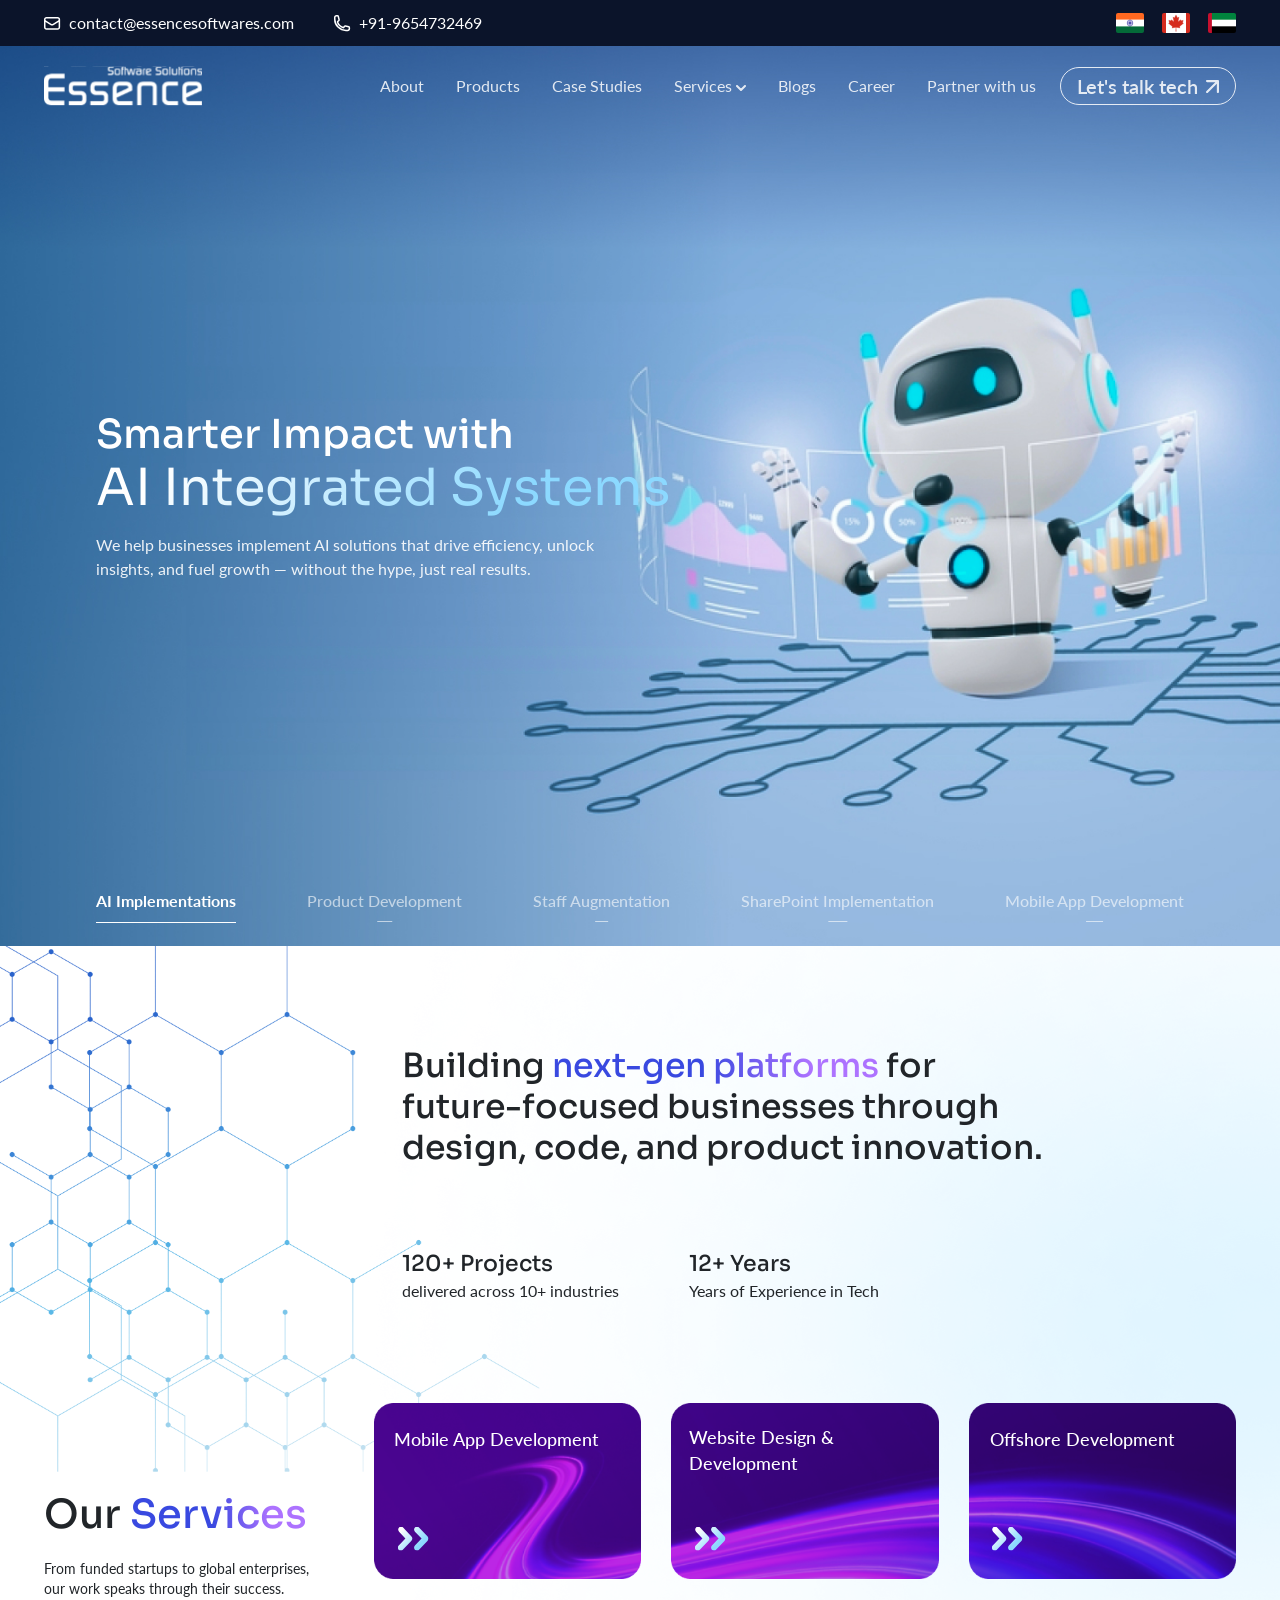
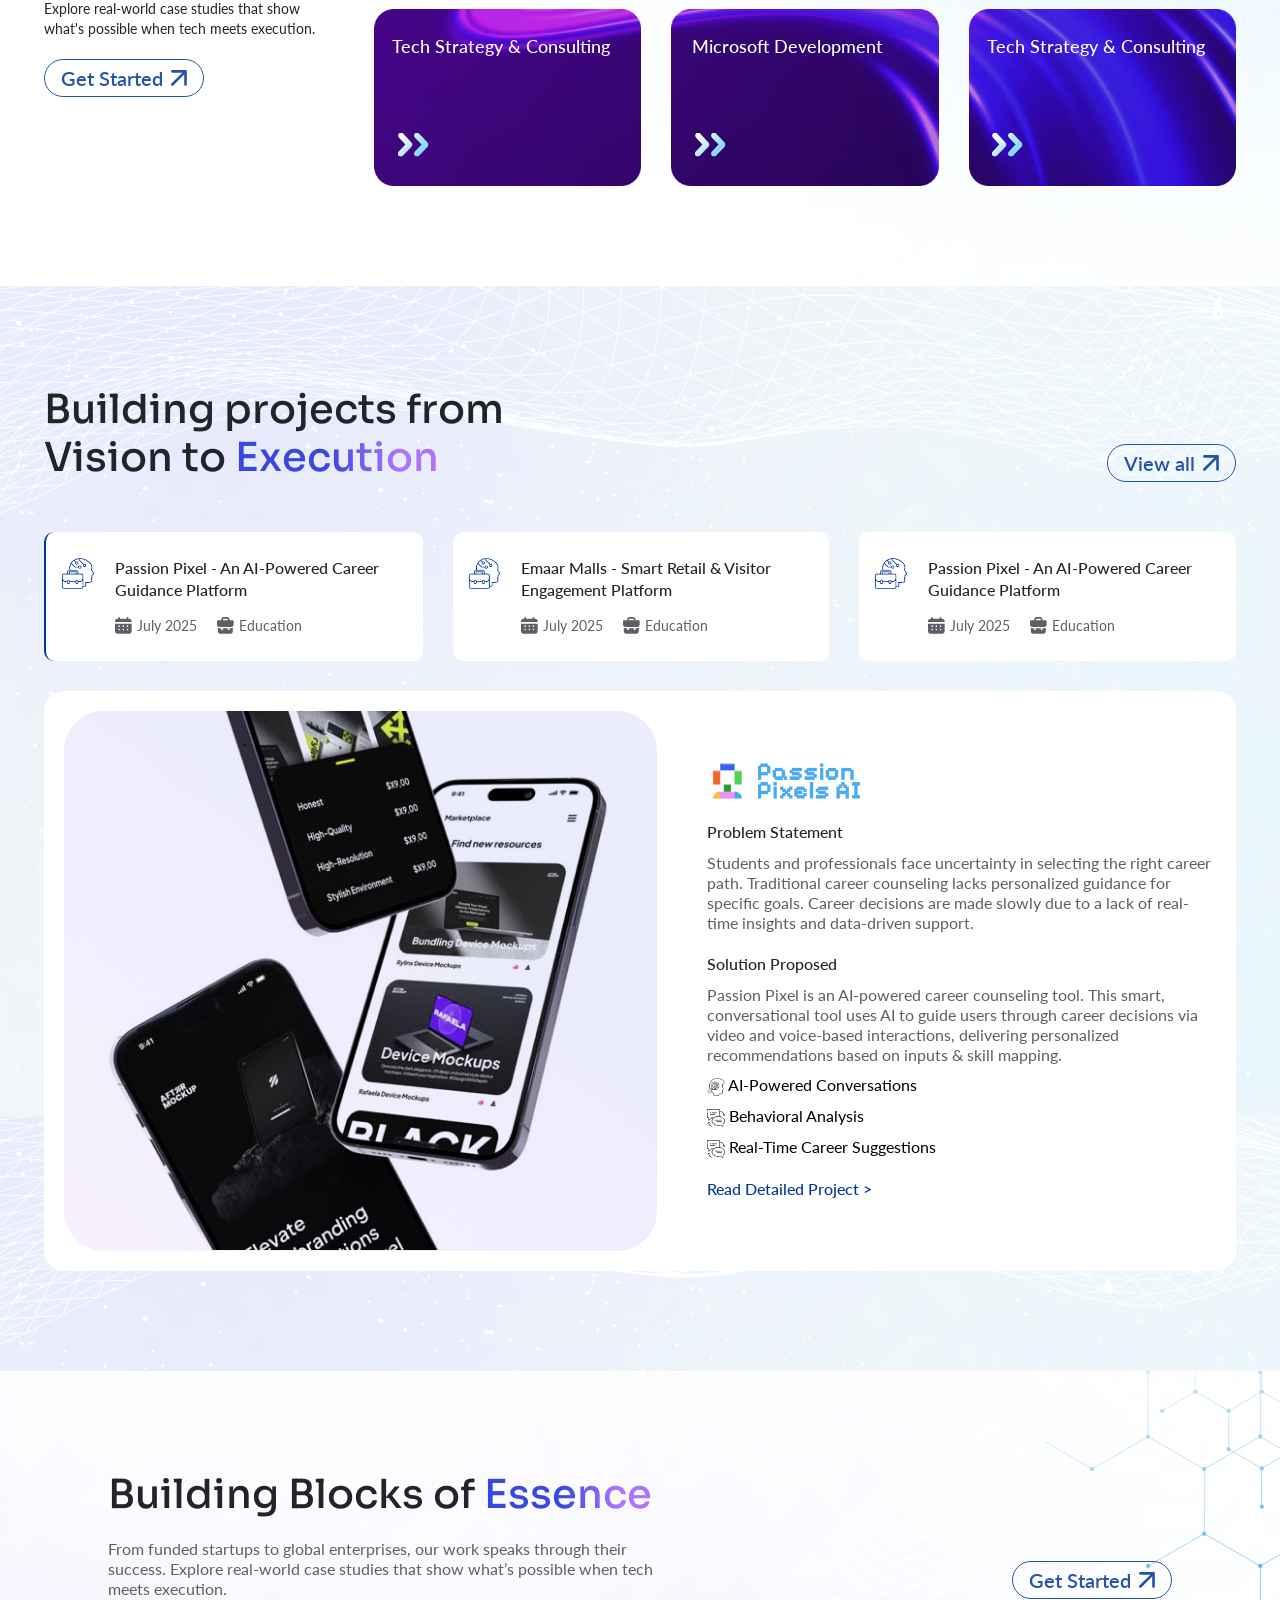
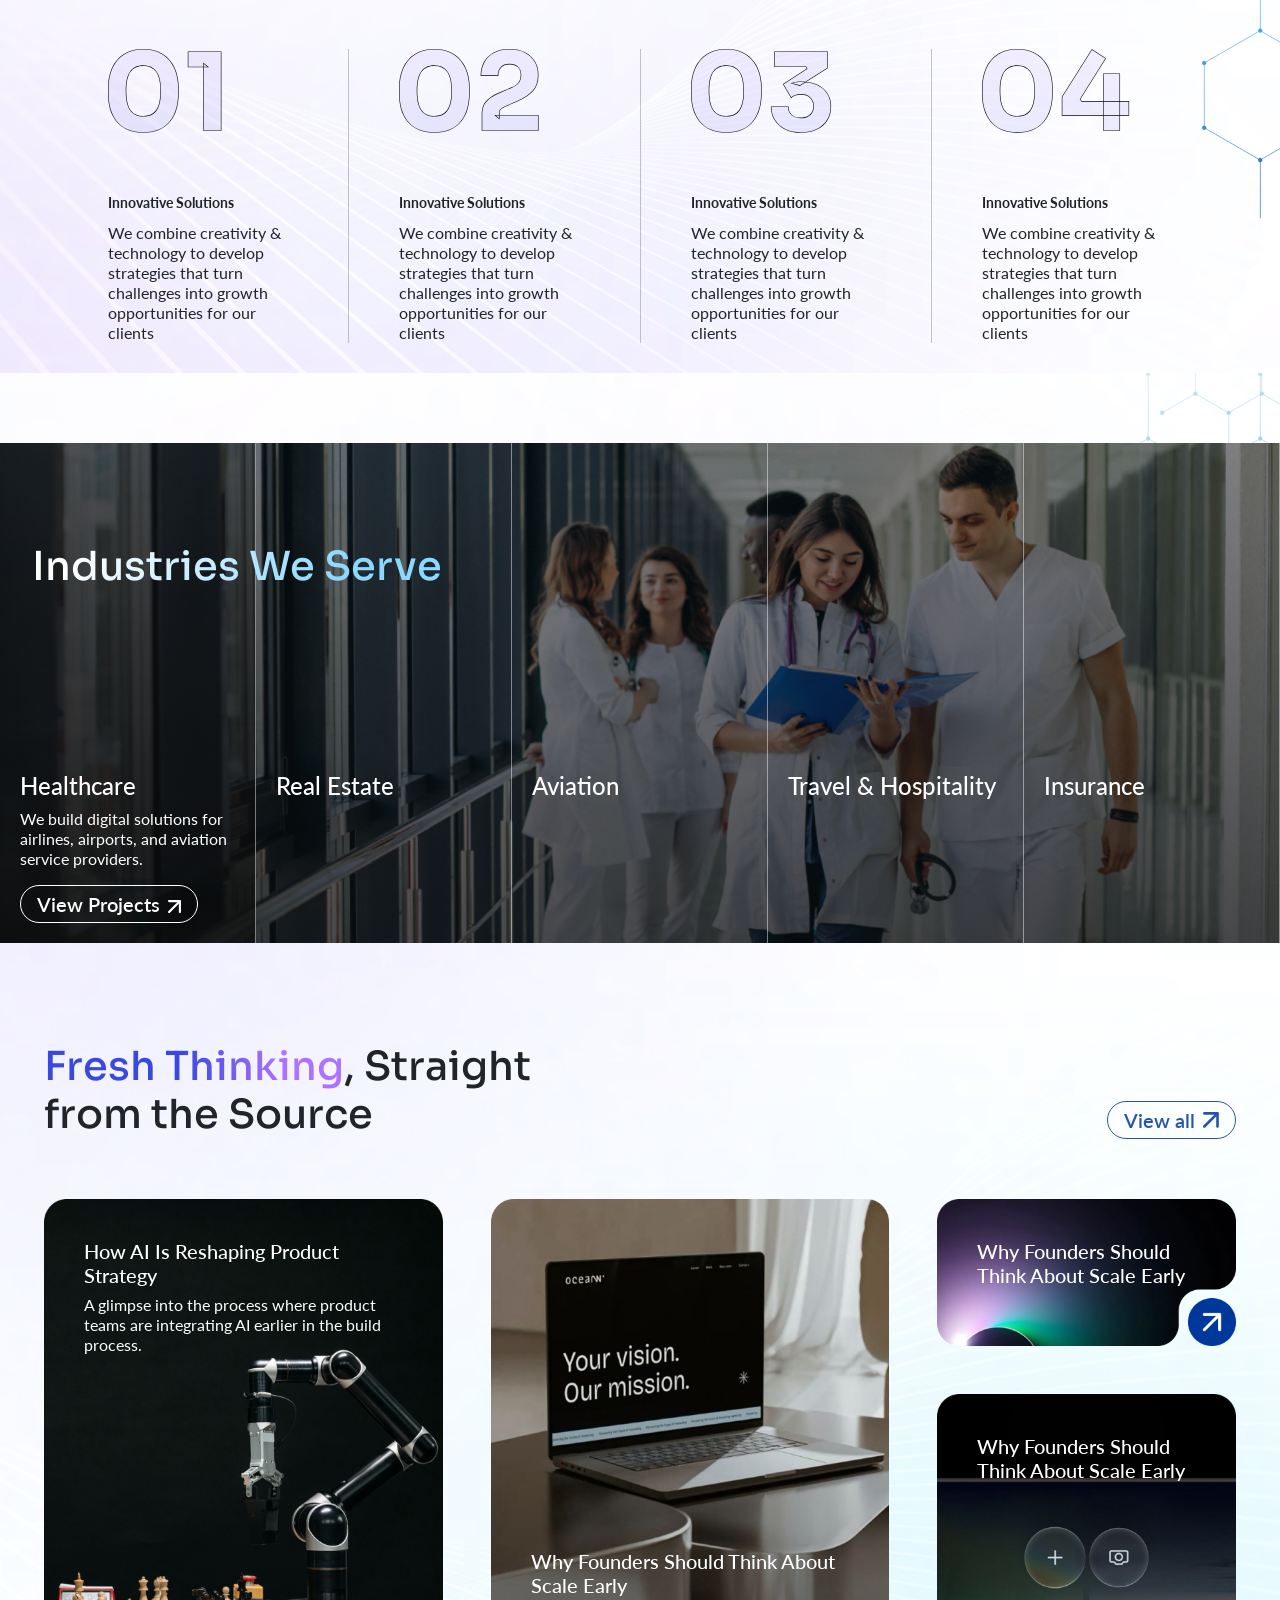
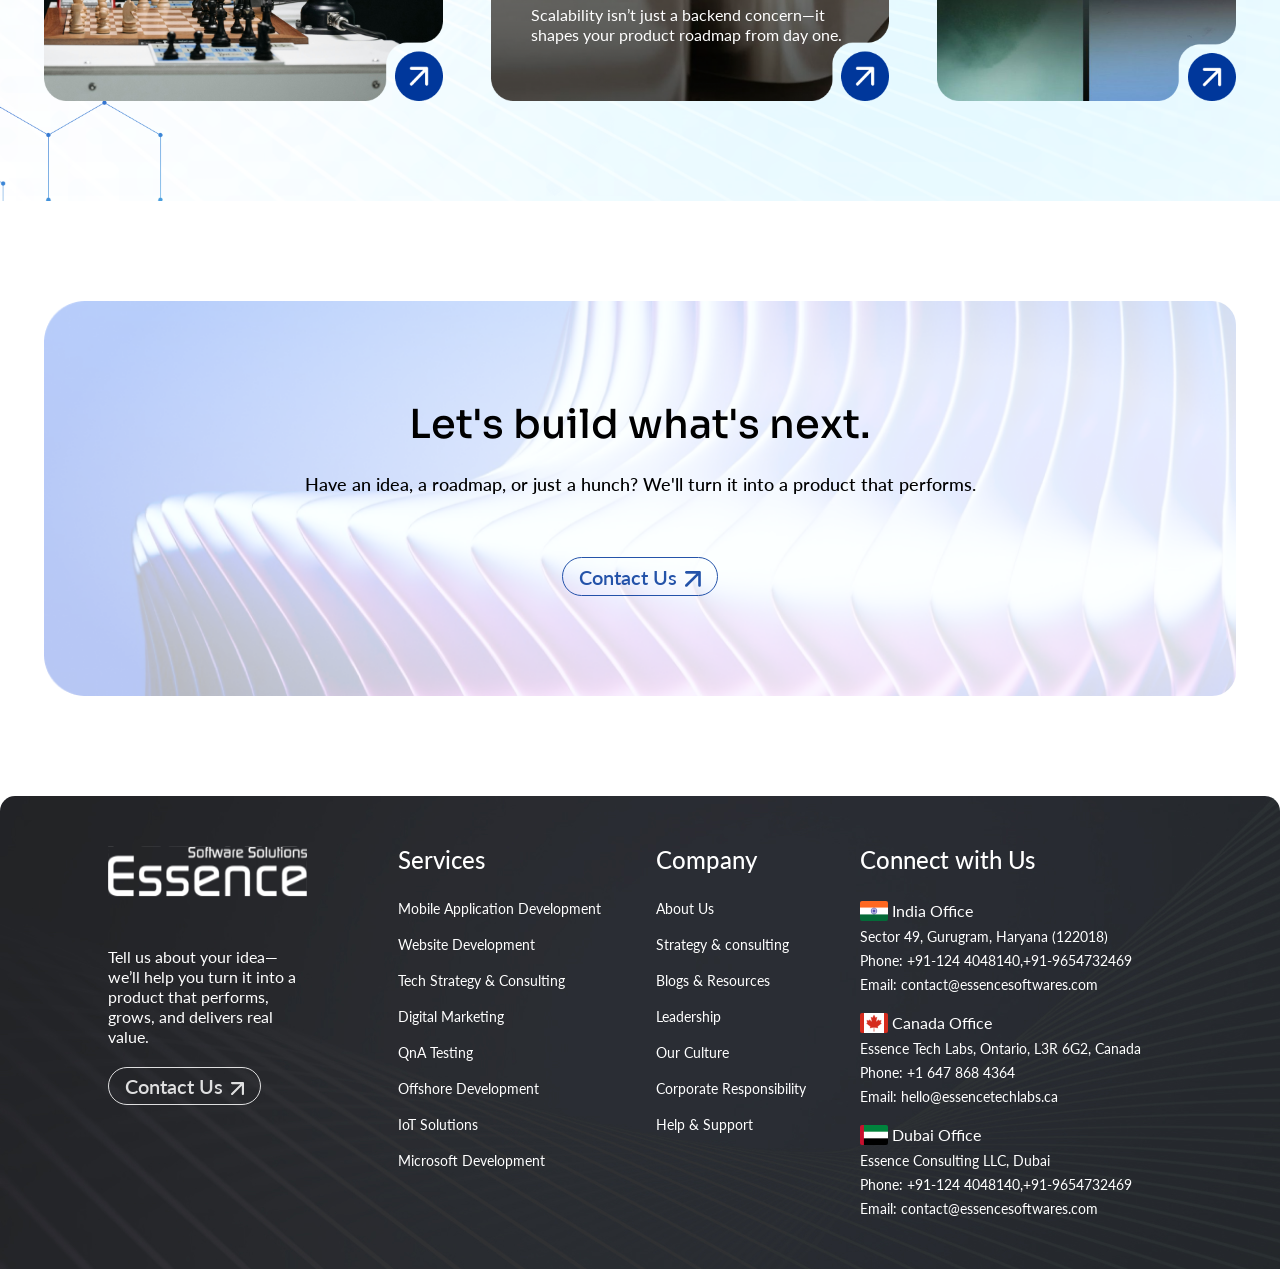
==== index.html @ 12e29a35 "first commit with navigation" ====
<!DOCTYPE html>
<html lang="en">

<head>
    <meta charset="UTF-8" />
    <meta name="viewport" content="width=device-width, initial-scale=1.0" />
    <title>Home page</title>
    <link rel="icon" href="./assets/images/icons/bharat.svg" type="image/x-icon">
    <link href="https://cdn.jsdelivr.net/npm/bootstrap@5.3.8/dist/css/bootstrap.min.css" rel="stylesheet"
        integrity="sha384-sRIl4kxILFvY47J16cr9ZwB07vP4J8+LH7qKQnuqkuIAvNWLzeN8tE5YBujZqJLB" crossorigin="anonymous" />
    <link rel="stylesheet" href="./assets/css/style.css" />
</head>

<body>
    <!-- top strip -->
    <div class="topBar">
        <div class="container-fluid">
            <div class="topBar-inner">
                <div class="contact-links">
                    <div class="left">
                        <img src="./assets/images/icons/mail.svg" alt="" />
                        <a href="#" mailto="contact@essencesoftwares.com"
                            target="_blank">contact@essencesoftwares.com</a>
                    </div>
                    <div class="right">
                        <img src="./assets/images/icons/call.svg" alt="" />
                        <a href="#" tel="9654732469" target="_blank">+91-9654732469</a>
                    </div>
                </div>
                <div class="country-flags">
                    <img src="./assets/images/icons/bharat.svg" alt="" />
                    <img src="./assets/images/icons/canada.svg" alt="" />
                    <img src="./assets/images/icons/dubai.svg" alt="" />
                </div>
            </div>
        </div>
    </div>
    <!-- top strip -->

    <section class="heroSection">
        <!-- navigation bar -->
        <header class="site-header">
            <div class="container-fluid">
                <div class="heroSection-inner">
                    <div class="logo">
                        <img src="./assets/images/white-logo.svg" alt="Logo">
                    </div>
                    <nav class="main-nav">
                        <ul>
                            <li><a href="#">About</a></li>
                            <li><a href="#">Products</a></li>
                            <li><a href="#">Case Studies</a></li>
                            <li class="has-dropdown">
                                <a href="#">Services <span><img src="./assets/images/icons/down-chev.svg" alt=""></span></a>
                            </li>
                            <li><a href="#">Blogs</a></li>
                            <li><a href="#">Career</a></li>
                            <li><a href="#">Partner with us</a></li>
                        </ul>
                        <div class="header-cta">
                            <a href="#" class="btn-cta">
                                Let's talk tech <span><img src="./assets/images/icons/link.svg" alt=""></span>
                            </a>
                        </div>
                    </nav>
                    <button class="menu-toggle">
                        <span></span>
                        <span></span>
                        <span></span>
                    </button>
                </div>
            </div>
        </header>
        <!-- navigation bar -->

        <!-- carousel area -->
        <div class="hero">
            <div class="hero-wrapper">
                <!-- Slides -->
                <div class="slides">
                    <div class="slide active" style="background-image: url('./assets/images/banner-images/first.jpg')"
                        data-index="0">
                        <div class="caption">
                            <h2>
                                Smarter Impact with<br>
                                <span>AI Integrated Systems</span>
                            </h2>
                            <p>
                                We help businesses implement AI solutions that drive efficiency, unlock insights, and fuel growth — without the hype, just real results.
                            </p>
                        </div>
                    </div>

                    <div class="slide" style="background-image: url('./assets/images/banner-images/second.jpg')"
                        data-index="1">
                        <div class="caption">
                            <h2>Product Development</h2>
                            <p>Design, build, and scale high-impact digital products.</p>
                        </div>
                    </div>

                    <div class="slide" style="background-image: url('./assets/images/banner-images/third.jpg')" data-index="2">
                        <div class="caption">
                            <h2>Staff Augmentation</h2>
                            <p>Strengthen your team with the right expertise.</p>
                        </div>
                    </div>

                    <div class="slide" style="background-image: url('./assets/images/banner-images/fourth.jpg')" data-index="3">
                        <div class="caption">
                            <h2>Staff Augmentation</h2>
                            <p>Strengthen your team with the right expertise.</p>
                        </div>
                    </div>

                    <div class="slide" style="background-image: url('./assets/images/banner-images/fifth.jpg')" data-index="2">
                        <div class="caption">
                            <h2>Staff Augmentation</h2>
                            <p>Strengthen your team with the right expertise.</p>
                        </div>
                    </div>
                </div>

                <!-- Bottom Nav -->
                <div class="hero-nav">
                    <button class="nav-item active" data-index="0">AI Implementations</button>
                    <button class="nav-item" data-index="1">Product Development</button>
                    <button class="nav-item" data-index="2">Staff Augmentation</button>
                    <button class="nav-item" data-index="3">SharePoint Implementation</button>
                    <button class="nav-item" data-index="4">Mobile App Development</button>
                </div>

            </div>
        </div>
        <!-- carousel area -->
    </section>

    <section class="ourServices">
        <div class="container-fluid">
            <div class="topArea">
                <div class="left"></div>
                <div class="center">
                    <h3>
                        Building <span>next-gen platforms</span> for future-focused businesses through design, code, and product innovation.
                    </h3>
                    <div class="ourServices-inner">
                        <div>
                            <h4>120+ Projects</h4>
                            <p>delivered across 10+ industries</p>
                        </div>
                        <div>
                            <h4>12+ Years</h4>
                            <p>Years of Experience in Tech</p>
                        </div>
                    </div>
                </div>
                <div class="right"></div>
            </div>
            <div class="bottomArea">
                <div class="left">
                    <h2>Our <span>Services</span></h2>
                    <p>From funded startups to global enterprises, our work speaks through their success. Explore real-world case studies that show what's possible when tech meets execution.</p>
                    <a href="#">Get Started<span><img src="./assets/images/icons/blue-link.svg" alt=""></span></a>
                </div>
                <div class="right">
                    <div class="bottomAreaRight-inner">
                        <div class="cards">
                            <img src="./assets/images/homepage-images/aboutus-one.png" alt="">
                            <h5>Mobile App Development</h5>
                            <span>
                                <img src="./assets/images/icons/double-right-arrow.svg" alt="">
                            </span>
                        </div>
                        <div class="cards">
                            <img src="./assets/images/homepage-images/aboutus-two.png" alt="">
                            <h5>Website Design & Development</h5>
                            <span>
                                <img src="./assets/images/icons/double-right-arrow.svg" alt="">
                            </span>
                        </div>
                        <div class="cards">
                            <img src="./assets/images/homepage-images/aboutus-three.png" alt="">
                            <h5>Offshore Development</h5>
                            <span>
                                <img src="./assets/images/icons/double-right-arrow.svg" alt="">
                            </span>
                        </div>
                        <div class="cards">
                            <img src="./assets/images/homepage-images/aboutus-four.png" alt="">
                            <h5>Tech Strategy & Consulting</h5>
                            <span>
                                <img src="./assets/images/icons/double-right-arrow.svg" alt="">
                            </span>
                        </div>
                        <div class="cards">
                            <img src="./assets/images/homepage-images/aboutus-five.png" alt="">
                            <h5>Microsoft Development</h5>
                            <span>
                                <img src="./assets/images/icons/double-right-arrow.svg" alt="">
                            </span>
                        </div>
                        <div class="cards">
                            <img src="./assets/images/homepage-images/aboutus-six.png" alt="">
                            <h5>Tech Strategy & Consulting</h5>
                            <span>
                                <img src="./assets/images/icons/double-right-arrow.svg" alt="">
                            </span>
                        </div>
                    </div>
                </div>
            </div>
        </div>
    </section>

    <section class="projectSection">
        <div class="container-fluid">
            <div class="headingArea">
                <div class="left">
                    <h2>Building projects from Vision to <span>Execution</span></h2>
                </div>
                <div class="right">
                    <a href="#">View all <span><img src="./assets/images/icons/blue-link.svg" alt=""></span></a>
                </div>
            </div>
            <div class="projectTabs">
                <div class="innerCard">
                    <div class="iconArea">
                        <img src="./assets/images/icons/project-icon.svg" alt="">
                    </div>
                    <div class="textArea">
                        <p>Passion Pixel - An AI-Powered Career Guidance Platform</p>
                        <div class="textArea-inner">
                            <span>
                                <img src="./assets/images/icons/calendar-icon.svg" alt="">
                                <p>July 2025</p>
                            </span>
                            <span>
                                <img src="./assets/images/icons/breifcase-icon.svg" alt="">
                                <p>Education</p>
                            </span>
                        </div>
                    </div>
                </div>
                <div class="innerCard">
                    <div class="iconArea">
                        <img src="./assets/images/icons/project-icon.svg" alt="">
                    </div>
                    <div class="textArea">
                        <p>Emaar Malls - Smart Retail & Visitor Engagement Platform</p>
                        <div class="textArea-inner">
                            <span>
                                <img src="./assets/images/icons/calendar-icon.svg" alt="">
                                <p>July 2025</p>
                            </span>
                            <span>
                                <img src="./assets/images/icons/breifcase-icon.svg" alt="">
                                <p>Education</p>
                            </span>
                        </div>
                    </div>
                </div>
                <div class="innerCard">
                    <div class="iconArea">
                        <img src="./assets/images/icons/project-icon.svg" alt="">
                    </div>
                    <div class="textArea">
                        <p>Passion Pixel - An AI-Powered Career Guidance Platform</p>
                        <div class="textArea-inner">
                            <span>
                                <img src="./assets/images/icons/calendar-icon.svg" alt="">
                                <p>July 2025</p>
                            </span>
                            <span>
                                <img src="./assets/images/icons/breifcase-icon.svg" alt="">
                                <p>Education</p>
                            </span>
                        </div>
                    </div>
                </div>
            </div>
            <div class="projectDetailArea" data-tab="0">
                <div class="left">
                    <img src="./assets/images/homepage-images/project-image-one.png" alt="">
                </div>
                <div class="right">
                    <div>
                        <img src="./assets/images/passion-pixel.svg" alt="" class="client-logo">
                    </div>
                    <div>
                        <p>Problem Statement</p>
                        <span>
                            Students and professionals face uncertainty in selecting the right career path. Traditional career counseling lacks personalized guidance for specific goals. Career decisions are made slowly due to a lack of real-time insights and data-driven support.
                        </span>
                    </div>
                    <div>
                        <p>Solution Proposed</p>
                        <span>
                            Passion Pixel is an AI-powered career counseling tool. This smart, conversational tool uses AI to guide users through career decisions via video and voice-based interactions, delivering personalized recommendations based on inputs & skill mapping.
                        </span>
                        <ul>
                            <li>
                                <img src="./assets/images/icons/solution-icon-1.svg" alt="">
                                AI-Powered Conversations
                            </li>
                            <li>
                                <img src="./assets/images/icons/solution-icon-2.svg" alt="">
                                Behavioral Analysis
                            </li>
                            <li>
                                <img src="./assets/images/icons/solution-icon-2.svg" alt="">
                                Real-Time Career Suggestions
                            </li>
                        </ul>
                    </div>
                    <div>
                        <a href="#">
                            Read Detailed Project >
                        </a>
                    </div>
                </div>
            </div>

            <div class="projectDetailArea" data-tab="1">
                <div class="left">
                    <img src="./assets/images/homepage-images/project-image-one.png" alt="">
                </div>
                <div class="right">
                    <div>
                        <img src="https://emaarmallsae.azureedge.net/wp-content/uploads/2022/08/emaar-logo-black-2.png" alt="" class="client-logo">
                    </div>
                    <div>
                        <p>Problem Statement</p>
                        <span>
                            Students and professionals face uncertainty in selecting the right career path. Traditional career counseling lacks personalized guidance for specific goals. Career decisions are made slowly due to a lack of real-time insights and data-driven support.
                        </span>
                    </div>
                    <div>
                        <p>Solution Proposed</p>
                        <span>
                            Passion Pixel is an AI-powered career counseling tool. This smart, conversational tool uses AI to guide users through career decisions via video and voice-based interactions, delivering personalized recommendations based on inputs & skill mapping.
                        </span>
                        <ul>
                            <li>
                                <img src="./assets/images/icons/solution-icon-1.svg" alt="">
                                AI-Powered Conversations
                            </li>
                            <li>
                                <img src="./assets/images/icons/solution-icon-2.svg" alt="">
                                Behavioral Analysis
                            </li>
                            <li>
                                <img src="./assets/images/icons/solution-icon-2.svg" alt="">
                                Real-Time Career Suggestions
                            </li>
                        </ul>
                    </div>
                    <div>
                        <a href="#">
                            Read Detailed Project >
                        </a>
                    </div>
                </div>
            </div>

            <div class="projectDetailArea" data-tab="2">
                <div class="left">
                    <img src="./assets/images/homepage-images/project-image-one.png" alt="">
                </div>
                <div class="right">
                    <div>
                        <img src="./assets/images/passion-pixel.svg" alt="" class="client-logo">
                    </div>
                    <div>
                        <p>Problem Statement</p>
                        <span>
                            Students and professionals face uncertainty in selecting the right career path. Traditional career counseling lacks personalized guidance for specific goals. Career decisions are made slowly due to a lack of real-time insights and data-driven support.
                        </span>
                    </div>
                    <div>
                        <p>Solution Proposed</p>
                        <span>
                            Passion Pixel is an AI-powered career counseling tool. This smart, conversational tool uses AI to guide users through career decisions via video and voice-based interactions, delivering personalized recommendations based on inputs & skill mapping.
                        </span>
                        <ul>
                            <li>
                                <img src="./assets/images/icons/solution-icon-1.svg" alt="">
                                AI-Powered Conversations
                            </li>
                            <li>
                                <img src="./assets/images/icons/solution-icon-2.svg" alt="">
                                Behavioral Analysis
                            </li>
                            <li>
                                <img src="./assets/images/icons/solution-icon-2.svg" alt="">
                                Real-Time Career Suggestions
                            </li>
                        </ul>
                    </div>
                    <div>
                        <a href="#">
                            Read Detailed Project >
                        </a>
                    </div>
                </div>
            </div>
        </div>
    </section>

    <section class="buildingBlockSection">
        <div class="container-fluid">
             <div class="headingArea">
                <div class="left">
                    <h2>Building Blocks of <span>Essence</span></h2>
                    <p>From funded startups to global enterprises, our work speaks through their success. Explore real-world case studies that show what’s possible when tech meets execution.</p>
                </div>
                <div class="right">
                    <a href="#">Get Started <span><img src="./assets/images/icons/blue-link.svg" alt=""></span></a>
                </div>
            </div>
            <div class="buildingBlockSection-inner">
                <div class="innerCard">
                    <img src="./assets/images/icons/1.svg" alt="">
                    <p>Innovative Solutions</p>
                    <span>We combine creativity & technology to develop strategies that turn challenges into growth opportunities for our clients</span>
                </div>
                <div class="vr"></div>
                <div class="innerCard">
                    <img src="./assets/images/icons/2.svg" alt="">
                    <p>Innovative Solutions</p>
                    <span>We combine creativity & technology to develop strategies that turn challenges into growth opportunities for our clients</span>
                </div>
                <div class="vr"></div>
                <div class="innerCard">
                    <img src="./assets/images/icons/3.svg" alt="">
                    <p>Innovative Solutions</p>
                    <span>We combine creativity & technology to develop strategies that turn challenges into growth opportunities for our clients</span>
                </div>
                <div class="vr"></div>
                <div class="innerCard">
                    <img src="./assets/images/icons/4.svg" alt="">
                    <p>Innovative Solutions</p>
                    <span>We combine creativity & technology to develop strategies that turn challenges into growth opportunities for our clients</span>
                </div>
            </div>
        </div>
    </section>

    <section class="weServeSection">
        <h2>Industries We Serve</h2>
        <div class="weServeSectionInner">
            <div class="flex-inner active"
                data-bg="./assets/images/homepage-images/weserve-image-1.jpg">
                <h4>Healthcare</h4>
                <p>We build digital solutions for airlines, airports, and aviation service providers.</p>
                <a href="#">View Projects <span><img src="./assets/images/icons/link.svg" alt=""></span></a>
            </div>

            <div class="flex-inner"
                data-bg="./assets/images/homepage-images/weserve-image-2.jpg">
                <h4>Real Estate</h4>
                <p>We build digital solutions for airlines, airports, and aviation service providers.</p>
                <a href="#">View Projects <span><img src="./assets/images/icons/link.svg" alt=""></span></a>
            </div>

            <div class="flex-inner"
                data-bg="./assets/images/homepage-images/weserve-image-3.jpg">
                <h4>Aviation</h4>
                <p>We build digital solutions for airlines, airports, and aviation service providers.</p>
                <a href="#">View Projects <span><img src="./assets/images/icons/link.svg" alt=""></span></a>
            </div>

            <div class="flex-inner"
                data-bg="./assets/images/homepage-images/weserve-image-3.jpg">
                <h4>Travel & Hospitality</h4>
                <p>We build digital solutions for airlines, airports, and aviation service providers.</p>
                <a href="#">View Projects <span><img src="./assets/images/icons/link.svg" alt=""></span></a>
            </div>

            <div class="flex-inner"
                data-bg="./assets/images/homepage-images/weserve-image-4.jpg">
                <h4>Insurance</h4>
                <p>We build digital solutions for airlines, airports, and aviation service providers.</p>
                <a href="#">View Projects <span><img src="./assets/images/icons/link.svg" alt=""></span></a>
            </div>
        </div>
    </section>

    <section class="freshThinkingSection">
        <div class="container-fluid">
            <div class="headingArea">
                <div class="left">
                    <h2><span>Fresh Thinking</span>, Straight from the Source</h2>
                </div>
                <div class="right">
                    <a href="#">View all <span><img src="./assets/images/icons/blue-link.svg" alt=""></span></a>
                </div>
            </div>
            <div class="cardsArea">
                <div class="freshThinkingSectionInner">
                    <div class="cards cardOne">
                        <img src="./assets/images/homepage-images/fresh-one.png" alt="">
                        <div class="cardsInner">
                            <h5>How AI Is Reshaping Product Strategy</h5>
                            <p>A glimpse into the process where product teams are integrating AI earlier in the build process.</p>
                        </div>
                    </div>
                </div>
                <div class="freshThinkingSectionInner">
                    <div class="cards cardTwo">
                        <img src="./assets/images/homepage-images/fresh-two.png" alt="">
                        <div class="cardsInner">
                            <h5>Why Founders Should Think About Scale Early</h5>
                            <p>Scalability isn’t just a backend concern—it shapes your product roadmap from day one.</p>
                        </div>
                    </div>
                </div>
               <div class="freshThinkingSectionInner freshThinkingSectionInnerThree">
                    <div class="cards cardThree">
                        <img src="./assets/images/homepage-images/fresh-three.png" alt="">
                        <div class="cardsInner">
                            <h5>Why Founders Should Think About Scale Early</h5>
                        </div>
                    </div>
                    <div class="cards cardFour">
                        <img src="./assets/images/homepage-images/fresh-four.png" alt="">
                        <div class="cardsInner">
                            <h5>Why Founders Should Think About Scale Early</h5>
                        </div>
                    </div>
               </div>
            </div>
        </div>
    </section>

    <section class="lightCta">
        <div class="container-fluid">
            <div class="lightCtaInner">
                <h2>Let's build what's next.</h2>
                <h5>Have an idea, a roadmap, or just a hunch? We'll turn it into a product that performs.</h5>
                <a href="#">Contact Us <span><img src="./assets/images/icons/blue-link.svg" alt=""></span></a>
            </div>
        </div>
    </section>

    <footer>
        <div class="container-fluid">
            <div class="footer-inner">
                <div class="footer-col">
                    <div class="footer-logo">
                        <img src="./assets/images/white-logo.svg" alt="logo">
                    </div>
                    <p>
                        Tell us about your idea—we’ll help you turn it into a product that performs, grows, and delivers real value.
                    </p>
                    <a href="#">Contact Us <span><img src="./assets/images/icons/link.svg" alt=""></span></a>
                </div>

                <div class="footer-col">
                    <h4>Services</h4>
                    <ul id="footerCategoryMenuListContainer">
                        <li>
                            <a href="#">
                                <span>Mobile Application Development</span>
                            </a>
                        </li>
                        <li>
                            <a href="#">
                                <span>Website Development</span>
                            </a>
                        </li>
                        <li>
                            <a href="#">
                                <span>Tech Strategy & Consulting</span>
                            </a>
                        </li>
                        <li>
                            <a href="#">
                                <span>Digital Marketing</span>
                            </a>
                        </li>
                        <li>
                            <a href="#">
                                <span>QnA Testing</span>
                            </a>
                        </li>
                        <li>
                            <a href="#">
                                <span>Offshore Development</span>
                            </a>
                        </li>
                        <li>
                            <a href="#">
                                <span>IoT Solutions</span>
                            </a>
                        </li>
                        <li>
                            <a href="#">
                                <span>Microsoft Development</span>
                            </a>
                        </li>
                    </ul>
                </div>

                <div class="footer-col">
                    <h4>Company</h4>
                    <ul>
                        <li>
                            <a href="#">
                                <span>About Us</span>
                            </a>
                        <li>
                            <a href="#">
                                <span>Strategy & consulting</span>
                            </a>
                        </li>
                        <li>
                            <a href="#">
                                <span>Blogs & Resources</span>
                            </a>
                        </li>
                        <li>
                            <a href="#">
                                <span>Leadership</span>
                            </a>
                        </li>
                        <li>
                            <a href="#">
                                <span>Our Culture</span>
                            </a>
                        </li>
                        <li>
                            <a href="#">
                                <span>Corporate Responsibility</span>
                            </a>
                        </li>
                        <li>
                            <a href="#">
                                <span>Help & Support</span>
                            </a>
                        </li>
                    </ul>
                </div>

                <div class="footer-col">
                    <h4>Connect with Us</h4>
                    <ul>
                        <li>
                            <h6>
                                <img src="./assets/images/icons/bharat.svg" alt="">
                                <span>India Office</span>
                            </h6>
                            <p>Sector 49, Gurugram, Haryana (122018)</p>
                            <p>Phone: +91-124 4048140,+91-9654732469</p>
                            <p>Email: contact@essencesoftwares.com</p>
                        <li>
                            <h6>
                                <img src="./assets/images/icons/canada.svg" alt="">
                                <span>Canada Office</span>
                            </h6>
                            <p>Essence Tech Labs, Ontario, L3R 6G2, Canada</p>
                            <p>Phone: +1 647 868 4364</p>
                            <p>Email: hello@essencetechlabs.ca</p>
                        </li>
                        <li>
                            <h6>
                                <img src="./assets/images/icons/dubai.svg" alt="">
                                <span>Dubai Office</span>
                            </h6>
                            <p>Essence Consulting LLC, Dubai</p>
                            <p>Phone: +91-124 4048140,+91-9654732469</p>
                            <p>Email: contact@essencesoftwares.com</p>
                        </li>
                    </ul>
                </div>
            </div>
        </div>
    </footer>


    <script src="https://code.jquery.com/jquery-3.7.1.min.js"
        integrity="sha256-/JqT3SQfawRcv/BIHPThkBvs0OEvtFFmqPF/lYI/Cxo=" crossorigin="anonymous"></script>
    <script src="https://cdn.jsdelivr.net/npm/bootstrap@5.3.8/dist/js/bootstrap.bundle.min.js"
        integrity="sha384-FKyoEForCGlyvwx9Hj09JcYn3nv7wiPVlz7YYwJrWVcXK/BmnVDxM+D2scQbITxI"
        crossorigin="anonymous"></script>
    <script src="./assets/js/app.js" defer></script>
    <script>
        const navItems = document.querySelectorAll(".nav-item");
        const slides = document.querySelectorAll(".slide");

        navItems.forEach((item) => {
        item.addEventListener("click", () => {
            const index = item.dataset.index;

            navItems.forEach((btn) => btn.classList.remove("active"));
            slides.forEach((slide) => slide.classList.remove("active"));

            item.classList.add("active");
            slides[index]?.classList.add("active");
        });
        });

        const toggle = document.querySelector(".menu-toggle");
        const nav = document.querySelector(".main-nav");

        toggle.addEventListener("click", () => {
        nav.classList.toggle("active");
        });

        const tabs = document.querySelectorAll(".projectTabs .innerCard");
        const details = document.querySelectorAll(".projectDetailArea");

        tabs.forEach((tab, index) => {
        tab.addEventListener("click", () => {
            // remove active state
            tabs.forEach((t) => t.classList.remove("active"));
            details.forEach((d) => (d.style.display = "none"));

            // activate current
            tab.classList.add("active");
            details[index].style.display = "flex";
        });
        });

        // default active tab
        tabs[0].classList.add("active");
        details.forEach((d, i) => {
        d.style.display = i === 0 ? "flex" : "none";
        });



        const section = document.querySelector('.weServeSection');
        const items = document.querySelectorAll('.flex-inner');

        // set initial background
        section.style.backgroundImage =
        `url(${document.querySelector('.flex-inner.active').dataset.bg})`;

        items.forEach(item => {
            item.addEventListener('click', () => {

                // remove active from all
                items.forEach(el => el.classList.remove('active'));

                // add active to clicked
                item.classList.add('active');

                // change background image
                const bg = item.dataset.bg;
                section.style.backgroundImage = `url(${bg})`;
            });
        });
    </script>
</body>

</html>
---- assets/css/style.css ----
@import url("https://fonts.googleapis.com/css2?family=Sora:wght@100..800&display=swap");
@import url("https://fonts.googleapis.com/css2?family=Lato:ital,wght@0,100;0,300;0,400;0,700;0,900;1,100;1,300;1,400;1,700;1,900&display=swap");
body {
  padding: 0;
  margin: 0;
  box-sizing: border-box;
  font-family: "Lato", sans-serif;
  font-size: 16px;
  line-height: 20px;
}

.container-fluid {
  width: 100%;
  max-width: min(95%, 1920px);
  margin: 0 auto;
}

:root {
  --dark-blue-gradient: linear-gradient(82.74deg, #3949e0 46%, #ad73ff 78.77%);
  --light-blue-gradient: linear-gradient(308.17deg, #8cd9ff 26.68%, #ffffff 87.7%);
  --purple-gradient: linear-gradient(83.24deg, #CCA8FF 7.63%, #CDD1FF 46.22%);
  --dark-blue: #0b142a;
  --blue: #00379b;
  --white: #ffffff;
  --black: #000000;
}

.topBar {
  background-color: var(--dark-blue);
}
.topBar .topBar-inner {
  display: flex;
  align-items: center;
  justify-content: space-between;
  height: 46px;
}
.topBar .topBar-inner .contact-links {
  display: flex;
  align-items: center;
  gap: 40px;
}
.topBar .topBar-inner .contact-links .left,
.topBar .topBar-inner .contact-links .right {
  display: flex;
  align-items: center;
  gap: 8px;
}
.topBar .topBar-inner .contact-links .left a,
.topBar .topBar-inner .contact-links .right a {
  text-decoration: none;
  color: var(--white);
}
.topBar .topBar-inner .country-flags {
  display: flex;
  align-items: center;
  gap: 18px;
}

.heroSection {
  position: relative;
}
.heroSection .site-header {
  position: absolute;
  top: 0;
  z-index: 9;
  width: 100%;
}
.heroSection .site-header .heroSection-inner {
  display: flex;
  align-items: center;
  justify-content: space-between;
  height: 80px;
}
.heroSection .site-header .heroSection-inner .logo img {
  display: block;
  max-height: 40px;
}
.heroSection .site-header .heroSection-inner .main-nav {
  display: flex;
  align-items: center;
}
.heroSection .site-header .heroSection-inner .main-nav ul {
  display: flex;
  align-items: center;
  gap: 32px;
  list-style: none;
  margin: 0;
  padding: 0;
}
.heroSection .site-header .heroSection-inner .main-nav ul li a {
  color: var(--white);
  text-decoration: none;
  opacity: 0.85;
  transition: opacity 0.3s ease;
}
.heroSection .site-header .heroSection-inner .main-nav ul li a:hover {
  opacity: 1;
}
.heroSection .site-header .heroSection-inner .main-nav ul li.has-dropdown {
  position: relative;
}
.heroSection .site-header .heroSection-inner .main-nav ul li.has-dropdown .serviceToggle {
  display: flex;
  align-items: center;
  gap: 6px;
}
.heroSection .site-header .heroSection-inner .main-nav ul li.has-dropdown .serviceDropdown {
  position: absolute;
  top: 130%;
  left: 0;
  min-width: 260px;
  background: var(--white);
  border-radius: 12px;
  padding: 16px 0;
  box-shadow: 0 20px 40px rgba(0, 0, 0, 0.1);
  display: flex;
  flex-direction: column;
  opacity: 0;
  visibility: hidden;
  transform: translateY(10px);
  transition: 0.3s ease;
}
.heroSection .site-header .heroSection-inner .main-nav ul li.has-dropdown .serviceDropdown a {
  padding: 10px 20px;
  color: var(--dark-blue);
  text-decoration: none;
}
.heroSection .site-header .heroSection-inner .main-nav ul li.has-dropdown .serviceDropdown a:hover {
  background: #f4f6fb;
}
.heroSection .site-header .heroSection-inner .main-nav ul li.has-dropdown.open .serviceDropdown {
  opacity: 1;
  visibility: visible;
  transform: translateY(0);
}
.heroSection .site-header .heroSection-inner .main-nav ul li.has-dropdown.open img {
  transform: rotate(180deg);
}
.heroSection .site-header .heroSection-inner .main-nav ul li.has-dropdown img {
  transition: 0.3s ease;
}
.heroSection .site-header .heroSection-inner .main-nav .header-cta {
  margin-left: 24px;
}
.heroSection .site-header .heroSection-inner .main-nav .header-cta .btn-cta {
  font-size: 20px;
  position: relative;
  text-decoration: none;
  opacity: 0.85;
  display: inline-flex;
  align-items: center;
  font-weight: 600;
  gap: 8px;
  padding: 8px 16px;
  border-radius: 50px;
  color: var(--white);
  border: 1px solid var(--white);
  text-decoration: none;
  overflow: hidden;
  transition: background 0.3s ease, color 0.3s ease;
  width: max-content;
}
.heroSection .site-header .heroSection-inner .main-nav .header-cta .btn-cta:after {
  content: "";
  position: absolute;
  left: 0;
  top: 100%;
  bottom: 0;
  width: 100%;
  height: 100%;
  background: var(--white);
  transform-origin: center;
  transition: transform 0.35s ease;
}
.heroSection .site-header .heroSection-inner .main-nav .header-cta .btn-cta:hover {
  opacity: 1;
  color: var(--black);
}
.heroSection .site-header .heroSection-inner .main-nav .header-cta .btn-cta:hover::after {
  transform: translateY(-100%) scaleY(1);
  z-index: -1;
}
.heroSection .site-header .heroSection-inner .main-nav .header-cta .btn-cta span {
  display: flex;
}
.heroSection .site-header .heroSection-inner .main-nav .header-cta .btn-cta span img {
  fill: #000000;
}
.heroSection .site-header .heroSection-inner .main-nav {
  /* MOBILE */
}
@media (max-width: 991px) {
  .heroSection .site-header .heroSection-inner .main-nav {
    position: absolute;
    top: 0;
    left: 0;
    background: var(--dark-blue);
    padding: 30px;
    flex-direction: column;
    transform: translateX(-100%);
    transition: 0.4s;
    z-index: 99;
    width: 100%;
    height: calc(100vh - 46px);
    overflow-y: auto;
  }
  .heroSection .site-header .heroSection-inner .main-nav.active {
    transform: none;
  }
  .heroSection .site-header .heroSection-inner .main-nav ul {
    flex-direction: column;
    width: 100%;
    margin-bottom: 50px;
  }
  .heroSection .site-header .heroSection-inner .main-nav ul li {
    width: 100%;
    border-bottom: 1px solid rgba(255, 255, 255, 0.2);
  }
  .heroSection .site-header .heroSection-inner .main-nav ul li a {
    padding: 16px 0;
    display: flex;
    justify-content: space-between;
  }
  .heroSection .site-header .heroSection-inner .main-nav .header-cta {
    margin-top: auto;
    margin-left: 0;
  }
  .heroSection .site-header .heroSection-inner .main-nav .serviceDropdown {
    position: static;
    background: none;
    max-height: 0;
    overflow: hidden;
    opacity: 1;
    visibility: visible;
    transform: none;
  }
  .heroSection .site-header .heroSection-inner .main-nav .serviceDropdown a {
    color: white;
    padding-left: 20px;
  }
  .heroSection .site-header .heroSection-inner .main-nav .has-dropdown.open .serviceDropdown {
    max-height: 300px;
  }
}
.heroSection .site-header .heroSection-inner .menu-toggle {
  display: none;
  background: none;
  border: none;
  flex-direction: column;
  gap: 5px;
}
.heroSection .site-header .heroSection-inner .menu-toggle span {
  width: 22px;
  height: 2px;
  background: white;
}
@media (max-width: 991px) {
  .heroSection .site-header .heroSection-inner .menu-toggle {
    display: flex !important;
  }
}
.heroSection .site-header .heroSection-inner .mobileNavHeader {
  display: none;
}
@media (max-width: 991px) {
  .heroSection .site-header .heroSection-inner .mobileNavHeader {
    display: flex;
    align-items: center;
    justify-content: flex-end;
    width: 100%;
    margin-bottom: 20px;
  }
  .heroSection .site-header .heroSection-inner .mobileNavHeader button {
    background: none;
    border: none;
    color: white;
    font-size: 26px;
  }
}
.heroSection .site-header .heroSection-inner .menu-toggle {
  display: none;
  background: none;
  border: none;
  cursor: pointer;
  flex-direction: column;
  gap: 5px;
}
.heroSection .site-header .heroSection-inner .menu-toggle span {
  width: 22px;
  height: 2px;
  background: var(--white);
  display: block;
}
.heroSection .hero {
  position: relative;
  height: 100vh;
  overflow: hidden;
}
.heroSection .hero .hero-wrapper {
  position: relative;
  height: 100%;
  padding: 0;
}
.heroSection .hero .hero-wrapper .slides {
  height: calc(100% - 80px);
}
.heroSection .hero .hero-wrapper .slide {
  position: absolute;
  inset: 0;
  background-size: cover;
  background-repeat: no-repeat;
  background-position: center;
  display: flex;
  align-items: center;
  opacity: 0;
  transition: opacity 0.5s ease;
  pointer-events: none;
}
.heroSection .hero .hero-wrapper .slide.active {
  opacity: 1;
  pointer-events: auto;
}
.heroSection .hero .hero-wrapper .caption {
  position: relative;
  color: var(--white);
  z-index: 2;
  width: 100%;
  max-width: min(85%, 1920px);
  margin: 0 auto;
}
@media (max-width: 991px) {
  .heroSection .hero .hero-wrapper .caption {
    max-width: min(95%, 1920px);
  }
}
.heroSection .hero .hero-wrapper .caption h2 {
  font-weight: 500;
  font-size: clamp(40px, 3vw, 60px);
  line-height: clamp(48px, 3.6vw, 72px);
  font-family: "Sora", sans-serif;
  margin-bottom: 0;
  margin-bottom: 16px;
}
.heroSection .hero .hero-wrapper .caption h2 span {
  background: var(--light-blue-gradient);
  -webkit-background-clip: text;
  -webkit-text-fill-color: transparent;
  font-weight: 400;
  font-size: clamp(48px, 4vw, 76px);
  line-height: clamp(56px, 4.6vw, 88px);
  font-family: "Sora", sans-serif;
}
.heroSection .hero .hero-wrapper .caption p {
  opacity: 0.9;
  max-width: clamp(500px, 36vw, 692px);
  font-weight: 400;
  font-size: clamp(16px, 1.15vw, 22px);
  line-height: clamp(24px, 1.65vw, 32px);
  font-family: "Lato", sans-serif;
  margin-bottom: 0;
}
.heroSection .hero .hero-wrapper .hero-nav {
  position: absolute;
  bottom: 0;
  left: 0;
  right: 0;
  display: flex;
  align-items: center;
  justify-content: space-between;
  height: 80px;
  z-index: 2;
  width: 100%;
  max-width: min(85%, 1920px);
  margin: 0 auto;
}
@media (max-width: 991px) {
  .heroSection .hero .hero-wrapper .hero-nav {
    max-width: min(95%, 1920px);
  }
}
.heroSection .hero .hero-wrapper .hero-nav .nav-item {
  background: none;
  border: none;
  color: var(--white);
  cursor: pointer;
  padding: 0 0 10px;
  position: relative;
  opacity: 0.6;
  transition: opacity 0.3s ease;
  font-weight: 500;
  font-family: "Lato", sans-serif;
  font-size: clamp(16px, 1.05vw, 20px);
  line-height: clamp(22px, 1.35vw, 26px);
  margin-bottom: 0;
}
.heroSection .hero .hero-wrapper .hero-nav .nav-item::after {
  content: "";
  position: absolute;
  left: 50%;
  transform: translateX(-50%);
  bottom: 0;
  height: 1.5px;
  width: 10%;
  background: var(--white);
  transition: width 0.4s ease;
}
.heroSection .hero .hero-wrapper .hero-nav .nav-item.active {
  opacity: 1;
  font-weight: 700;
  font-size: clamp(16px, 1.15vw, 22px);
  line-height: clamp(24px, 1.65vw, 32px);
  font-family: "Lato", sans-serif;
  margin-bottom: 0;
}
.heroSection .hero .hero-wrapper .hero-nav .nav-item.active::after {
  width: 100%;
}
.heroSection .subHeaderSection {
  height: 600px;
  display: flex;
  align-items: flex-end;
  padding-bottom: 50px;
  background-repeat: no-repeat;
  background-size: 100%;
}
.heroSection .subHeaderSection .container-fluid {
  width: 100%;
  max-width: min(85%, 1920px);
  margin: 0 auto;
}
.heroSection .subHeaderSection .container-fluid .subHeaderInnerSection h5 {
  font-weight: 500;
  font-size: clamp(18px, 1.25vw, 24px);
  line-height: clamp(26px, 1.8vw, 34px);
  font-family: "Lato", sans-serif;
  margin-bottom: 0;
  color: var(--white);
}
.heroSection .subHeaderSection .container-fluid .subHeaderInnerSection h2 {
  font-weight: 500;
  font-size: clamp(40px, 3vw, 60px);
  line-height: clamp(48px, 3.6vw, 72px);
  font-family: "Sora", sans-serif;
  margin-bottom: 0;
  color: var(--white);
}
.heroSection .subHeaderSection .container-fluid .subHeaderInnerSection h2 span {
  background: var(--purple-gradient);
  -webkit-background-clip: text;
  -webkit-text-fill-color: transparent;
}

.ourServices {
  background-image: url("../images/homepage-images/our-service-bgelements.png");
  background-repeat: no-repeat;
  background-size: cover;
  padding: 100px 0;
}
.ourServices .topArea {
  display: flex;
}
.ourServices .topArea .left {
  flex: 1 1 30%;
  max-width: 30%;
}
.ourServices .topArea .center {
  flex: 1 1 55%;
  max-width: 55%;
}
.ourServices .topArea .center h3 {
  font-weight: 500;
  font-size: clamp(32px, 2.6vw, 50px);
  line-height: clamp(40px, 3.2vw, 62px);
  font-family: "Sora", sans-serif;
  margin-bottom: 0;
  margin-bottom: 80px;
}
.ourServices .topArea .center h3 span {
  background: var(--dark-blue-gradient);
  -webkit-background-clip: text;
  -webkit-text-fill-color: transparent;
}
.ourServices .topArea .center .ourServices-inner {
  display: flex;
  align-items: center;
  gap: 70px;
}
.ourServices .topArea .center .ourServices-inner h4 {
  font-weight: 500;
  font-size: clamp(22px, 1.7vw, 32px);
  line-height: clamp(30px, 2.3vw, 44px);
  font-family: "Sora", sans-serif;
  margin-bottom: 0;
}
.ourServices .topArea .center .ourServices-inner p {
  font-weight: 400;
  font-size: clamp(16px, 1.15vw, 22px);
  line-height: clamp(24px, 1.65vw, 32px);
  font-family: "Lato", sans-serif;
  margin-bottom: 0;
}
.ourServices .topArea .right {
  flex: 1 1 15%;
  max-width: 15%;
}
.ourServices .bottomArea {
  display: flex;
  align-items: center;
  margin-top: 100px;
  gap: 50px;
}
.ourServices .bottomArea .left {
  max-width: clamp(280px, 18vw, 350px);
  flex: 1;
}
.ourServices .bottomArea .left h2 {
  font-weight: 500;
  font-size: clamp(40px, 3vw, 60px);
  line-height: clamp(48px, 3.6vw, 72px);
  font-family: "Sora", sans-serif;
  margin-bottom: 0;
}
.ourServices .bottomArea .left h2 span {
  background: var(--dark-blue-gradient);
  -webkit-background-clip: text;
  -webkit-text-fill-color: transparent;
}
.ourServices .bottomArea .left p {
  font-weight: 400;
  font-family: "Lato", sans-serif;
  font-size: clamp(14px, 0.94vw, 18px);
  line-height: clamp(20px, 1.25vw, 24px);
  margin-bottom: 0;
  margin-block: 20px;
}
.ourServices .bottomArea .left a {
  font-size: 20px;
  position: relative;
  text-decoration: none;
  opacity: 0.85;
  display: inline-flex;
  align-items: center;
  font-weight: 600;
  gap: 8px;
  padding: 8px 16px;
  border-radius: 50px;
  color: var(--blue);
  border: 1px solid var(--blue);
  text-decoration: none;
  overflow: hidden;
  transition: background 0.3s ease, color 0.3s ease;
}
.ourServices .bottomArea .left a:after {
  content: "";
  position: absolute;
  left: 0;
  top: 100%;
  bottom: 0;
  width: 100%;
  height: 100%;
  background: var(--blue);
  transform-origin: center;
  transition: transform 0.35s ease;
}
.ourServices .bottomArea .left a:hover {
  opacity: 1;
  color: var(--white);
}
.ourServices .bottomArea .left a:hover::after {
  transform: translateY(-100%) scaleY(1);
  z-index: -1;
}
.ourServices .bottomArea .left a span {
  display: flex;
}
.ourServices .bottomArea .right {
  flex: 1;
}
.ourServices .bottomArea .right .bottomAreaRight-inner {
  display: grid;
  grid-template-columns: repeat(3, 1fr);
  gap: 30px;
}
.ourServices .bottomArea .right .bottomAreaRight-inner .cards {
  position: relative;
}
.ourServices .bottomArea .right .bottomAreaRight-inner .cards img {
  width: 100%;
}
.ourServices .bottomArea .right .bottomAreaRight-inner .cards h5 {
  font-weight: 500;
  font-size: clamp(18px, 1.25vw, 24px);
  line-height: clamp(26px, 1.8vw, 34px);
  font-family: "Lato", sans-serif;
  margin-bottom: 0;
  color: var(--white);
  position: absolute;
  left: 15%;
  top: 15%;
  transform: translate(-10%, -10%);
}
.ourServices .bottomArea .right .bottomAreaRight-inner .cards span {
  position: absolute;
  left: 10%;
  bottom: 15%;
  transform: translate(-10%, -10%);
}

.projectSection {
  padding: 100px 0;
  background-image: url("../images/homepage-images/execution-bgelements.png");
  background-size: 100%;
  background-position: top;
  position: relative;
  z-index: 0;
}
.projectSection .headingArea {
  display: flex;
  align-items: flex-end;
  justify-content: space-between;
}
.projectSection .headingArea .left h2 {
  font-weight: 500;
  font-size: clamp(40px, 3vw, 60px);
  line-height: clamp(48px, 3.6vw, 72px);
  font-family: "Sora", sans-serif;
  margin-bottom: 0;
  max-width: clamp(550px, 40vw, 800px);
}
.projectSection .headingArea .left h2 span {
  background: var(--dark-blue-gradient);
  -webkit-background-clip: text;
  -webkit-text-fill-color: transparent;
}
.projectSection .headingArea .right a {
  font-size: 20px;
  position: relative;
  text-decoration: none;
  opacity: 0.85;
  display: inline-flex;
  align-items: center;
  font-weight: 600;
  gap: 8px;
  padding: 8px 16px;
  border-radius: 50px;
  color: var(--blue);
  border: 1px solid var(--blue);
  text-decoration: none;
  overflow: hidden;
  transition: background 0.3s ease, color 0.3s ease;
}
.projectSection .headingArea .right a:after {
  content: "";
  position: absolute;
  left: 0;
  top: 100%;
  bottom: 0;
  width: 100%;
  height: 100%;
  background: var(--blue);
  transform-origin: center;
  transition: transform 0.35s ease;
}
.projectSection .headingArea .right a:hover {
  opacity: 1;
  color: var(--white);
}
.projectSection .headingArea .right a:hover::after {
  transform: translateY(-100%) scaleY(1);
  z-index: -1;
}
.projectSection .headingArea .right a span {
  display: flex;
}
.projectSection .projectTabs {
  margin-top: 50px;
  display: flex;
  gap: 30px;
}
.projectSection .projectTabs .innerCard {
  display: flex;
  align-items: flex-start;
  background-color: var(--white);
  cursor: pointer;
  padding: 25px 15px;
  border-radius: 10px;
  gap: 20px;
  flex: 1;
  overflow: hidden;
}
.projectSection .projectTabs .innerCard .iconArea img {
  width: 100%;
}
.projectSection .projectTabs .innerCard .textArea p {
  font-weight: 500;
  font-family: "Lato", sans-serif;
  font-size: clamp(16px, 1.05vw, 20px);
  line-height: clamp(22px, 1.35vw, 26px);
  margin-bottom: 0;
}
.projectSection .projectTabs .innerCard .textArea .textArea-inner {
  display: flex;
  align-items: center;
  margin-top: 15px;
  gap: 20px;
}
.projectSection .projectTabs .innerCard .textArea .textArea-inner span {
  display: flex;
  align-items: center;
  gap: 5px;
}
.projectSection .projectTabs .innerCard .textArea .textArea-inner span p {
  font-weight: 400;
  font-family: "Lato", sans-serif;
  font-size: clamp(14px, 0.94vw, 18px);
  line-height: clamp(20px, 1.25vw, 24px);
  margin-bottom: 0;
  color: #5c6066;
}
.projectSection .projectTabs .innerCard.active {
  border-left: 2.5px solid var(--blue);
}
.projectSection .projectDetailArea {
  display: flex;
  align-items: center;
  gap: 50px;
  background-color: var(--white);
  padding: 20px;
  border-radius: 20px;
  margin-top: 30px;
}
.projectSection .projectDetailArea .right {
  display: flex;
  flex-direction: column;
  gap: 20px;
}
.projectSection .projectDetailArea .right .client-logo {
  width: 30%;
}
.projectSection .projectDetailArea .right p {
  font-weight: 500;
  font-family: "Lato", sans-serif;
  font-size: clamp(16px, 1.05vw, 20px);
  line-height: clamp(22px, 1.35vw, 26px);
  margin-bottom: 0;
  margin-bottom: 10px;
}
.projectSection .projectDetailArea .right span {
  color: #5c6066;
}
.projectSection .projectDetailArea .right ul {
  padding: 0;
  list-style: none;
  margin: 0;
}
.projectSection .projectDetailArea .right ul li {
  margin-top: 10px;
  color: var(--black);
}
.projectSection .projectDetailArea .right a {
  font-weight: 500;
  font-family: "Lato", sans-serif;
  font-size: clamp(16px, 1.05vw, 20px);
  line-height: clamp(22px, 1.35vw, 26px);
  margin-bottom: 0;
  text-decoration: none;
  color: var(--blue);
}

.buildingBlockSection {
  padding: 100px 0;
  background-image: url("../images/homepage-images/buildingblocks-bgelements.png");
  background-size: 100%;
  background-position: top;
  position: relative;
  z-index: 0;
}
.buildingBlockSection .container-fluid {
  width: 100%;
  max-width: min(85%, 1920px);
  margin: 0 auto;
}
.buildingBlockSection .container-fluid .headingArea {
  display: flex;
  align-items: flex-end;
  justify-content: space-between;
}
.buildingBlockSection .container-fluid .headingArea .left h2 {
  font-weight: 500;
  font-size: clamp(40px, 3vw, 60px);
  line-height: clamp(48px, 3.6vw, 72px);
  font-family: "Sora", sans-serif;
  margin-bottom: 0;
  max-width: clamp(550px, 40vw, 800px);
}
.buildingBlockSection .container-fluid .headingArea .left h2 span {
  background: var(--dark-blue-gradient);
  -webkit-background-clip: text;
  -webkit-text-fill-color: transparent;
}
.buildingBlockSection .container-fluid .headingArea .left p {
  max-width: clamp(550px, 40vw, 800px);
  color: #5c6066;
  margin: 0;
  margin-top: 20px;
}
.buildingBlockSection .container-fluid .headingArea .right a {
  font-size: 20px;
  position: relative;
  text-decoration: none;
  opacity: 0.85;
  display: inline-flex;
  align-items: center;
  font-weight: 600;
  gap: 8px;
  padding: 8px 16px;
  border-radius: 50px;
  color: var(--blue);
  border: 1px solid var(--blue);
  text-decoration: none;
  overflow: hidden;
  transition: background 0.3s ease, color 0.3s ease;
}
.buildingBlockSection .container-fluid .headingArea .right a:after {
  content: "";
  position: absolute;
  left: 0;
  top: 100%;
  bottom: 0;
  width: 100%;
  height: 100%;
  background: var(--blue);
  transform-origin: center;
  transition: transform 0.35s ease;
}
.buildingBlockSection .container-fluid .headingArea .right a:hover {
  opacity: 1;
  color: var(--white);
}
.buildingBlockSection .container-fluid .headingArea .right a:hover::after {
  transform: translateY(-100%) scaleY(1);
  z-index: -1;
}
.buildingBlockSection .container-fluid .headingArea .right a span {
  display: flex;
}
.buildingBlockSection .container-fluid .buildingBlockSection-inner {
  display: flex;
  margin-top: 50px;
  gap: 50px;
}
.buildingBlockSection .container-fluid .buildingBlockSection-inner .innerCard {
  flex: 1;
}
.buildingBlockSection .container-fluid .buildingBlockSection-inner .innerCard img {
  margin-bottom: 60px;
}
.buildingBlockSection .container-fluid .buildingBlockSection-inner .innerCard p {
  font-weight: 700;
  font-family: "Lato", sans-serif;
  font-size: clamp(14px, 0.94vw, 18px);
  line-height: clamp(20px, 1.25vw, 24px);
  margin-bottom: 0;
  margin-bottom: 10px;
}
.buildingBlockSection .container-fluid .buildingBlockSection-inner .innerCard::after {
  content: "";
}

.weServeSection {
  background-repeat: no-repeat;
  background-position: center;
  background-size: cover;
  position: relative;
  height: 500px;
  transition: background-image 0.4s ease;
}
.weServeSection::before {
  content: "";
  position: absolute;
  inset: 0;
  background: linear-gradient(180deg, rgba(10, 10, 10, 0.42) 0%, rgba(10, 10, 10, 0.7) 100%);
  z-index: 0;
}
.weServeSection h2 {
  position: absolute;
  background: var(--light-blue-gradient);
  -webkit-background-clip: text;
  -webkit-text-fill-color: transparent;
  font-weight: 500;
  font-size: clamp(40px, 3vw, 60px);
  line-height: clamp(48px, 3.6vw, 72px);
  font-family: "Sora", sans-serif;
  margin-bottom: 0;
  z-index: 9;
  top: 100px;
  left: 2.5%;
}
.weServeSection .weServeSectionInner {
  display: grid;
  grid-template-columns: repeat(5, 1fr);
  height: 100%;
  align-items: center;
  position: relative;
  z-index: 1;
}
.weServeSection .weServeSectionInner .flex-inner {
  border-right: 1px solid rgba(255, 255, 255, 0.4509803922);
  height: 500px;
  color: #fff;
  cursor: pointer;
  display: flex;
  flex-direction: column;
  justify-content: flex-end;
  padding: 0 20px 20px;
}
.weServeSection .weServeSectionInner .flex-inner p {
  opacity: 0;
  visibility: hidden;
  transform: translateY(15px);
  transition: all 0.4s ease;
}
.weServeSection .weServeSectionInner .flex-inner a {
  font-size: 20px;
  position: relative;
  text-decoration: none;
  opacity: 0.85;
  display: inline-flex;
  align-items: center;
  font-weight: 600;
  gap: 8px;
  padding: 8px 16px;
  border-radius: 50px;
  color: var(--white);
  border: 1px solid var(--white);
  text-decoration: none;
  overflow: hidden;
  transition: background 0.3s ease, color 0.3s ease;
  width: max-content;
}
.weServeSection .weServeSectionInner .flex-inner a:after {
  content: "";
  position: absolute;
  left: 0;
  top: 100%;
  bottom: 0;
  width: 100%;
  height: 100%;
  background: var(--white);
  transform-origin: center;
  transition: transform 0.35s ease;
}
.weServeSection .weServeSectionInner .flex-inner a:hover {
  opacity: 1;
  color: var(--black);
}
.weServeSection .weServeSectionInner .flex-inner a:hover::after {
  transform: translateY(-100%) scaleY(1);
  z-index: -1;
}
.weServeSection .weServeSectionInner .flex-inner a {
  z-index: 1;
  opacity: 0;
  visibility: hidden;
  transform: translateY(15px);
  transition: all 0.4s ease;
}
.weServeSection .weServeSectionInner .flex-inner.active {
  background: linear-gradient(180deg, rgba(10, 10, 10, 0.42) 0%, rgba(10, 10, 10, 0.7) 100%);
}
.weServeSection .weServeSectionInner .flex-inner.active p {
  opacity: 1;
  visibility: visible;
  transform: translateY(0);
}
.weServeSection .weServeSectionInner .flex-inner.active a {
  opacity: 1;
  visibility: visible;
  transform: translateY(0);
}

.freshThinkingSection {
  padding: 100px 0;
  background-image: url("../images/homepage-images/fresh-bgelements.png");
  background-size: cover;
  background-position: top;
  background-repeat: no-repeat;
  position: relative;
  z-index: 0;
}
.freshThinkingSection .headingArea {
  display: flex;
  align-items: flex-end;
  justify-content: space-between;
}
.freshThinkingSection .headingArea .left h2 {
  font-weight: 500;
  font-size: clamp(40px, 3vw, 60px);
  line-height: clamp(48px, 3.6vw, 72px);
  font-family: "Sora", sans-serif;
  margin-bottom: 0;
  max-width: clamp(550px, 40vw, 800px);
}
.freshThinkingSection .headingArea .left h2 span {
  background: var(--dark-blue-gradient);
  -webkit-background-clip: text;
  -webkit-text-fill-color: transparent;
}
.freshThinkingSection .headingArea .left p {
  max-width: clamp(550px, 40vw, 800px);
  color: #5c6066;
  margin: 0;
  margin-top: 20px;
}
.freshThinkingSection .headingArea .right a {
  font-size: 20px;
  position: relative;
  text-decoration: none;
  opacity: 0.85;
  display: inline-flex;
  align-items: center;
  font-weight: 600;
  gap: 8px;
  padding: 8px 16px;
  border-radius: 50px;
  color: var(--blue);
  border: 1px solid var(--blue);
  text-decoration: none;
  overflow: hidden;
  transition: background 0.3s ease, color 0.3s ease;
}
.freshThinkingSection .headingArea .right a:after {
  content: "";
  position: absolute;
  left: 0;
  top: 100%;
  bottom: 0;
  width: 100%;
  height: 100%;
  background: var(--blue);
  transform-origin: center;
  transition: transform 0.35s ease;
}
.freshThinkingSection .headingArea .right a:hover {
  opacity: 1;
  color: var(--white);
}
.freshThinkingSection .headingArea .right a:hover::after {
  transform: translateY(-100%) scaleY(1);
  z-index: -1;
}
.freshThinkingSection .headingArea .right a span {
  display: flex;
}
.freshThinkingSection .cardsArea {
  display: flex;
  gap: 48px;
  margin-top: 60px;
}
.freshThinkingSection .cardsArea .cards {
  position: relative;
  height: 100%;
}
.freshThinkingSection .cardsArea .cards img {
  width: 100%;
  height: 100%;
}
.freshThinkingSection .cardsArea .cards.cardOne .cardsInner {
  position: absolute;
  padding: 40px;
  top: 0;
  left: 0;
  color: var(--white);
}
.freshThinkingSection .cardsArea .cards.cardTwo .cardsInner {
  position: absolute;
  padding: 40px;
  bottom: 0;
  left: 0;
  color: var(--white);
}
.freshThinkingSection .freshThinkingSectionInnerThree {
  display: grid;
  gap: 48px;
}
.freshThinkingSection .freshThinkingSectionInnerThree .cardThree img {
  height: 100%;
}
.freshThinkingSection .freshThinkingSectionInnerThree .cardThree .cardsInner {
  position: absolute;
  padding: 40px;
  top: 0;
  left: 0;
  color: var(--white);
}
.freshThinkingSection .freshThinkingSectionInnerThree .cardFour img {
  height: 100%;
}
.freshThinkingSection .freshThinkingSectionInnerThree .cardFour .cardsInner {
  position: absolute;
  padding: 40px;
  top: 0;
  left: 0;
  color: var(--white);
}

.builtSection {
  padding: 100px 0;
  background: #f5f6f8;
}
.builtSection .container {
  width: 90%;
  max-width: 1200px;
  margin: 0 auto;
}
.builtSection .introGrid {
  display: grid;
  grid-template-columns: 1.5fr 1fr 1fr;
  gap: 60px;
  margin-bottom: 60px;
}
.builtSection .introGrid .introLeft h2 {
  font-weight: 500;
  font-size: clamp(40px, 3vw, 60px);
  line-height: clamp(48px, 3.6vw, 72px);
  font-family: "Sora", sans-serif;
  margin-bottom: 0;
  color: var(--dark-blue);
}
.builtSection .introGrid .introLeft h2 .gradientText {
  background: var(--dark-blue-gradient);
  -webkit-background-clip: text;
  -webkit-text-fill-color: transparent;
}
.builtSection .introGrid .introRight {
  display: grid;
  gap: 16px;
}
.builtSection .introGrid .introRight p {
  font-weight: 400;
  font-family: "Lato", sans-serif;
  font-size: clamp(14px, 0.94vw, 18px);
  line-height: clamp(20px, 1.25vw, 24px);
  margin-bottom: 0;
  color: var(--dark-blue);
  opacity: 0.8;
}
.builtSection .featureCard {
  background: var(--white);
  border-radius: 24px;
  padding: 20px;
  margin-bottom: 100px;
}
.builtSection .featureCard .featureContent {
  display: flex;
  align-items: flex-end;
  gap: 40px;
}
.builtSection .featureCard .featureContent .featureText {
  width: 35%;
}
.builtSection .featureCard .featureContent .featureText h4 {
  font-weight: 500;
  font-size: clamp(18px, 1.25vw, 24px);
  line-height: clamp(26px, 1.8vw, 34px);
  font-family: "Lato", sans-serif;
  margin-bottom: 0;
  color: var(--dark-blue);
  margin-bottom: 8px;
}
.builtSection .featureCard .featureContent .featureText p {
  font-weight: 400;
  font-family: "Lato", sans-serif;
  font-size: clamp(14px, 0.94vw, 18px);
  line-height: clamp(20px, 1.25vw, 24px);
  margin-bottom: 0;
  margin-bottom: 24px;
  color: var(--dark-blue);
  opacity: 0.8;
}
.builtSection .featureCard .featureContent .featureImage {
  position: relative;
  width: 65%;
}
.builtSection .featureCard .featureContent .featureImage img {
  width: 100%;
  border-radius: 20px;
}
.builtSection .featureCard .featureContent .featureImage .stats {
  position: absolute;
  bottom: 20px;
  right: 20px;
  display: flex;
  align-items: center;
  gap: 40px;
}
.builtSection .featureCard .featureContent .featureImage .stats h3 {
  font-weight: 500;
  font-size: clamp(32px, 2.6vw, 50px);
  line-height: clamp(40px, 3.2vw, 62px);
  font-family: "Sora", sans-serif;
  margin-bottom: 0;
  color: var(--white);
}
.builtSection .featureCard .featureContent .featureImage .stats p {
  font-weight: 400;
  font-family: "Lato", sans-serif;
  font-size: clamp(14px, 0.94vw, 18px);
  line-height: clamp(20px, 1.25vw, 24px);
  margin-bottom: 0;
  color: var(--white);
}
.builtSection .globalSection {
  text-align: center;
  width: 100%;
  max-width: min(85%, 1920px);
  margin: 0 auto;
}
.builtSection .globalSection h2 {
  font-weight: 500;
  font-size: clamp(40px, 3vw, 60px);
  line-height: clamp(48px, 3.6vw, 72px);
  font-family: "Sora", sans-serif;
  margin-bottom: 0;
  color: var(--dark-blue);
  margin-bottom: 60px;
}
.builtSection .globalSection h2 .gradientText {
  background: var(--dark-blue-gradient);
  -webkit-background-clip: text;
  -webkit-text-fill-color: transparent;
}
.builtSection .globalSection .countryGrid {
  display: grid;
  grid-template-columns: repeat(3, 1fr);
  gap: 56px;
}
.builtSection .globalSection .countryCard {
  display: flex;
  gap: 20px;
}
.builtSection .globalSection .countryCard .content {
  padding: 20px;
  background: var(--white);
  border-radius: 20px;
  text-align: left;
  display: flex;
  flex-direction: column;
  justify-content: space-between;
  height: 550px;
}
.builtSection .globalSection .countryCard h4 {
  font-weight: 500;
  font-size: clamp(22px, 1.7vw, 32px);
  line-height: clamp(30px, 2.3vw, 44px);
  font-family: "Sora", sans-serif;
  margin-bottom: 0;
  color: var(--dark-blue);
  margin-bottom: 6px;
}
.builtSection .globalSection .countryCard .address {
  font-weight: 400;
  font-family: "Lato", sans-serif;
  font-size: clamp(14px, 0.94vw, 18px);
  line-height: clamp(20px, 1.25vw, 24px);
  margin-bottom: 0;
  color: var(--blue);
  margin-bottom: 14px;
  display: flex;
  align-items: flex-start;
}
.builtSection .globalSection .countryCard p {
  font-weight: 400;
  font-family: "Lato", sans-serif;
  font-size: clamp(14px, 0.94vw, 18px);
  line-height: clamp(20px, 1.25vw, 24px);
  margin-bottom: 0;
  color: var(--dark-blue);
  opacity: 0.8;
  margin-bottom: 12px;
}
.builtSection .globalSection .countryCard .focus {
  margin-top: 16px;
}
.builtSection .globalSection .countryCard {
  /* Flag strip */
}
.builtSection .globalSection .countryCard .flag {
  display: flex;
  width: 200px;
}
.builtSection .globalSection .countryCard .flag img {
  width: 100%;
}

.trustedSection {
  padding: 100px 0;
  background: #f5f6f8;
}
.trustedSection .container {
  max-width: 90%;
  max-width: 1240px;
  margin: 0 auto;
  text-align: center;
}
.trustedSection h2 {
  font-weight: 500;
  font-size: clamp(32px, 2.6vw, 50px);
  line-height: clamp(40px, 3.2vw, 62px);
  font-family: "Sora", sans-serif;
  margin-bottom: 0;
  color: var(--dark-blue);
  margin-bottom: 50px;
}
.trustedSection h2 .gradientText {
  background: var(--dark-blue-gradient);
  -webkit-background-clip: text;
  -webkit-text-fill-color: transparent;
}
.trustedSection .logoGrid {
  display: grid;
  grid-template-columns: repeat(5, 1fr);
  gap: 24px;
}
.trustedSection .logoCard {
  background: var(--white);
  border-radius: 12px;
  height: 70px;
  display: flex;
  align-items: center;
  justify-content: center;
}
.trustedSection .logoCard img {
  width: 75%;
  object-fit: cover;
}
.trustedSection .logoCard.addLogo {
  border: 1px solid var(--blue);
  background: transparent;
}
.trustedSection .logoCard.addLogo span {
  font-weight: 700;
  font-family: "Lato", sans-serif;
  font-size: clamp(14px, 0.94vw, 18px);
  line-height: clamp(20px, 1.25vw, 24px);
  margin-bottom: 0;
  background: var(--dark-blue-gradient);
  -webkit-background-clip: text;
  -webkit-text-fill-color: transparent;
}

.assistSection {
  padding: 100px 0;
  background-image: url("../images/aboutpage-images/assist-bg.png");
  background-repeat: no-repeat;
  background-size: cover;
}
.assistSection .container {
  width: 90%;
  max-width: 1200px;
  margin: 0 auto;
}
.assistSection .assistWrapper {
  display: grid;
  grid-template-columns: 1fr 2fr;
  gap: 60px;
  align-items: start;
}
.assistSection .assistWrapper .assistLeft h2 {
  font-weight: 500;
  font-size: clamp(40px, 3vw, 60px);
  line-height: clamp(48px, 3.6vw, 72px);
  font-family: "Sora", sans-serif;
  margin-bottom: 0;
  color: var(--dark-blue);
}
.assistSection .assistWrapper .assistLeft h2 span {
  background: var(--dark-blue-gradient);
  -webkit-background-clip: text;
  -webkit-text-fill-color: transparent;
}
.assistSection .assistWrapper .assistGrid {
  display: grid;
  grid-template-columns: repeat(2, 1fr);
  gap: 24px;
}
.assistSection .assistWrapper .assistGrid .assistCard {
  background: var(--white);
  padding: 24px;
  border-radius: 18px;
  box-shadow: 0 8px 20px rgba(0, 0, 0, 0.04);
  display: flex;
  flex-direction: column;
  justify-content: space-between;
  min-height: 180px;
}
.assistSection .assistWrapper .assistGrid .assistCard .cardTop {
  display: flex;
  gap: 14px;
  margin-bottom: 20px;
}
.assistSection .assistWrapper .assistGrid .assistCard .cardTop .iconCircle {
  width: 40px;
  height: 40px;
  border-radius: 50%;
  background: var(--dark-blue-gradient);
  display: flex;
  align-items: center;
  justify-content: center;
  flex-shrink: 0;
}
.assistSection .assistWrapper .assistGrid .assistCard .cardTop .iconCircle img {
  width: 18px;
  height: 18px;
}
.assistSection .assistWrapper .assistGrid .assistCard .cardTop p {
  font-weight: 400;
  font-family: "Lato", sans-serif;
  font-size: clamp(14px, 0.94vw, 18px);
  line-height: clamp(20px, 1.25vw, 24px);
  margin-bottom: 0;
  color: var(--dark-blue);
  opacity: 0.75;
}
.assistSection .assistWrapper .assistGrid .assistCard .cardBottom {
  display: flex;
  align-items: center;
  justify-content: space-between;
}
.assistSection .assistWrapper .assistGrid .assistCard .cardBottom h4 {
  font-weight: 700;
  font-size: clamp(16px, 1.15vw, 22px);
  line-height: clamp(24px, 1.65vw, 32px);
  font-family: "Lato", sans-serif;
  margin-bottom: 0;
  color: var(--dark-blue);
}
.assistSection .assistWrapper .assistGrid .assistCard .cardBottom .number {
  text-align: right;
}
.assistSection .assistWrapper .assistGrid .assistCard .cardBottom .number img {
  width: 80%;
}
.assistSection .timelineSection {
  padding: 100px 0 0;
}
.assistSection .timelineSection .timelineRow {
  position: relative;
}
.assistSection .timelineSection .timelineRow .timelineSlider .viewport {
  overflow: hidden;
}
.assistSection .timelineSection .timelineRow .timelineSlider .viewport .track {
  display: flex;
  align-items: flex-end;
  gap: 44px;
}
.assistSection .timelineSection .timelineRow .timelineSlider .viewport .track .slide {
  flex-shrink: 0;
  width: 185px;
  height: 200px;
  border-radius: 18px;
  overflow: hidden;
  cursor: pointer;
}
.assistSection .timelineSection .timelineRow .timelineSlider .viewport .track .slide img {
  width: 100%;
  height: 100%;
  object-fit: cover;
  object-position: bottom;
}
.assistSection .timelineSection .timelineRow .timelineSlider .viewport .track .slide.hero {
  width: 320px;
  height: 400px;
}
.assistSection .timelineSection .timelineRow .timelineContent {
  position: absolute;
  right: 0;
  top: 0;
  width: 50%;
}
.assistSection .timelineSection .timelineRow .timelineContent h3 {
  font-weight: 500;
  font-size: clamp(32px, 2.6vw, 50px);
  line-height: clamp(40px, 3.2vw, 62px);
  font-family: "Sora", sans-serif;
  margin-bottom: 0;
}
.assistSection .timelineSection .timelineRow .timelineContent h4 {
  font-weight: 500;
  font-size: clamp(22px, 1.7vw, 32px);
  line-height: clamp(30px, 2.3vw, 44px);
  font-family: "Sora", sans-serif;
  margin-bottom: 0;
}
.assistSection .timelineSection .timelineRow .timelineContent p {
  font-weight: 400;
  font-family: "Lato", sans-serif;
  font-size: clamp(14px, 0.94vw, 18px);
  line-height: clamp(20px, 1.25vw, 24px);
  margin-bottom: 0;
}

.formSection {
  padding: 100px 0;
  background: linear-gradient(180deg, #F5F7FA 0%, #FFFFFF 100%);
}
.formSection .container-fluid {
  max-width: min(85%, 1920px);
}
.formSection .container-fluid .formSectionInner {
  display: flex;
  gap: 70px;
}
.formSection .container-fluid .formSectionInner .leftArea {
  flex: 1 1 40%;
  max-width: 40%;
}
.formSection .container-fluid .formSectionInner .leftArea h3 {
  font-weight: 500;
  font-size: clamp(22px, 1.7vw, 32px);
  line-height: clamp(30px, 2.3vw, 44px);
  font-family: "Sora", sans-serif;
  margin-bottom: 0;
}
.formSection .container-fluid .formSectionInner .rightArea {
  flex: 1 1 60%;
  max-width: 60%;
  background-color: var(--white);
  padding: 75px;
  border-radius: 30px;
  margin-top: -320px;
  z-index: 9;
}
.formSection .container-fluid .formSectionInner .rightArea form h3 {
  font-weight: 500;
  font-size: clamp(22px, 1.7vw, 32px);
  line-height: clamp(30px, 2.3vw, 44px);
  font-family: "Sora", sans-serif;
  margin-bottom: 0;
  margin-bottom: 32px;
}
.formSection .container-fluid .formSectionInner .rightArea form .form-group {
  display: flex;
  gap: 24px;
}
.formSection .container-fluid .formSectionInner .rightArea form .form-group div {
  flex: 1;
}
.formSection .container-fluid .formSectionInner .rightArea form .form-group div label {
  margin-bottom: 4px;
}

.darkCta {
  padding: 100px 0;
}
.darkCta .darkCtaInner {
  background-image: url("../images/dark-CTA.png");
  background-repeat: no-repeat;
  background-size: cover;
  color: var(--white);
  display: flex;
  flex-direction: column;
  align-items: center;
  padding: 100px;
  border-radius: 24px;
}
.darkCta .darkCtaInner h2 {
  font-weight: 500;
  font-size: clamp(40px, 3vw, 60px);
  line-height: clamp(48px, 3.6vw, 72px);
  font-family: "Sora", sans-serif;
  margin-bottom: 0;
}
.darkCta .darkCtaInner h5 {
  font-weight: 500;
  font-size: clamp(18px, 1.25vw, 24px);
  line-height: clamp(26px, 1.8vw, 34px);
  font-family: "Lato", sans-serif;
  margin-bottom: 0;
  margin-top: 22px;
}
.darkCta .darkCtaInner a {
  font-size: 20px;
  position: relative;
  text-decoration: none;
  opacity: 0.85;
  display: inline-flex;
  align-items: center;
  font-weight: 600;
  gap: 8px;
  padding: 8px 16px;
  border-radius: 50px;
  color: var(--white);
  border: 1px solid var(--white);
  text-decoration: none;
  overflow: hidden;
  transition: background 0.3s ease, color 0.3s ease;
  width: max-content;
}
.darkCta .darkCtaInner a:after {
  content: "";
  position: absolute;
  left: 0;
  top: 100%;
  bottom: 0;
  width: 100%;
  height: 100%;
  background: var(--white);
  transform-origin: center;
  transition: transform 0.35s ease;
}
.darkCta .darkCtaInner a:hover {
  opacity: 1;
  color: var(--black);
}
.darkCta .darkCtaInner a:hover::after {
  transform: translateY(-100%) scaleY(1);
  z-index: -1;
}
.darkCta .darkCtaInner a {
  margin-top: 60px;
  z-index: 0;
}

.lightCta {
  padding: 100px 0;
}
.lightCta .lightCtaInner {
  background-image: url("../images/light-CTA.png");
  background-repeat: no-repeat;
  background-size: cover;
  color: var(--black);
  display: flex;
  flex-direction: column;
  align-items: center;
  padding: 100px;
  border-radius: 24px;
}
.lightCta .lightCtaInner h2 {
  font-weight: 500;
  font-size: clamp(40px, 3vw, 60px);
  line-height: clamp(48px, 3.6vw, 72px);
  font-family: "Sora", sans-serif;
  margin-bottom: 0;
}
.lightCta .lightCtaInner h5 {
  font-weight: 500;
  font-size: clamp(18px, 1.25vw, 24px);
  line-height: clamp(26px, 1.8vw, 34px);
  font-family: "Lato", sans-serif;
  margin-bottom: 0;
  margin-top: 22px;
}
.lightCta .lightCtaInner a {
  font-size: 20px;
  position: relative;
  text-decoration: none;
  opacity: 0.85;
  display: inline-flex;
  align-items: center;
  font-weight: 600;
  gap: 8px;
  padding: 8px 16px;
  border-radius: 50px;
  color: var(--blue);
  border: 1px solid var(--blue);
  text-decoration: none;
  overflow: hidden;
  transition: background 0.3s ease, color 0.3s ease;
}
.lightCta .lightCtaInner a:after {
  content: "";
  position: absolute;
  left: 0;
  top: 100%;
  bottom: 0;
  width: 100%;
  height: 100%;
  background: var(--blue);
  transform-origin: center;
  transition: transform 0.35s ease;
}
.lightCta .lightCtaInner a:hover {
  opacity: 1;
  color: var(--white);
}
.lightCta .lightCtaInner a:hover::after {
  transform: translateY(-100%) scaleY(1);
  z-index: -1;
}
.lightCta .lightCtaInner a {
  margin-top: 60px;
  z-index: 0;
}

footer {
  background-image: url(../images/footer-bgimage.jpg);
  padding: 40px 0;
  border-radius: 15px 15px 0 0;
}
footer .container-fluid {
  width: 100%;
  max-width: min(85%, 1920px);
  margin: 0 auto;
}
@media (max-width: 991px) {
  footer .container-fluid {
    max-width: min(95%, 1920px);
  }
}
footer .container-fluid .footer-inner {
  display: flex;
  gap: 1.5rem;
}
@media (max-width: 991px) {
  footer .container-fluid .footer-inner {
    flex-wrap: wrap;
  }
}
footer .container-fluid .footer-inner .footer-col {
  flex: 1 1 auto;
}
footer .container-fluid .footer-inner .footer-col h3 {
  font-weight: 500;
  font-size: clamp(32px, 2.6vw, 50px);
  line-height: clamp(40px, 3.2vw, 62px);
  font-family: "Sora", sans-serif;
  margin-bottom: 0;
}
@media (max-width: 767px) {
  footer .container-fluid .footer-inner .footer-col {
    flex: 1 1 40%;
  }
}
@media (max-width: 380px) {
  footer .container-fluid .footer-inner .footer-col {
    flex: 1 1 100%;
  }
}
footer .container-fluid .footer-inner .footer-col:nth-child(1) {
  flex: 1 1 25%;
  max-width: 25%;
}
@media (max-width: 1199px) {
  footer .container-fluid .footer-inner .footer-col:nth-child(1) {
    flex: 1 1 50%;
    max-width: 50%;
  }
}
@media (max-width: 767px) {
  footer .container-fluid .footer-inner .footer-col:nth-child(1) {
    flex: 1 1 100%;
    max-width: 100%;
  }
}
footer .container-fluid .footer-inner .footer-col:nth-child(1) p {
  max-width: 75%;
  margin-top: 50px;
}
footer .container-fluid .footer-inner .footer-col:nth-child(1) a {
  font-size: 20px;
  position: relative;
  text-decoration: none;
  opacity: 0.85;
  display: inline-flex;
  align-items: center;
  font-weight: 600;
  gap: 8px;
  padding: 8px 16px;
  border-radius: 50px;
  color: var(--white);
  border: 1px solid var(--white);
  text-decoration: none;
  overflow: hidden;
  transition: background 0.3s ease, color 0.3s ease;
  width: max-content;
}
footer .container-fluid .footer-inner .footer-col:nth-child(1) a:after {
  content: "";
  position: absolute;
  left: 0;
  top: 100%;
  bottom: 0;
  width: 100%;
  height: 100%;
  background: var(--white);
  transform-origin: center;
  transition: transform 0.35s ease;
}
footer .container-fluid .footer-inner .footer-col:nth-child(1) a:hover {
  opacity: 1;
  color: var(--black);
}
footer .container-fluid .footer-inner .footer-col:nth-child(1) a:hover::after {
  transform: translateY(-100%) scaleY(1);
  z-index: -1;
}
footer .container-fluid .footer-inner .footer-col:nth-child(1) a {
  z-index: 0;
}
footer .container-fluid .footer-inner .footer-col > * {
  margin-block: 10px;
  color: var(--white);
}
footer .container-fluid .footer-inner .footer-col .footer-logo img {
  max-width: 200px;
}
footer .container-fluid .footer-inner .footer-col ul {
  display: flex;
  gap: 10px;
  list-style: none;
  padding: 0;
}
footer .container-fluid .footer-inner .footer-col ul li a {
  text-decoration: none;
  color: var(--white);
  display: flex;
  align-items: center;
  font-weight: 400;
  font-family: "Lato", sans-serif;
  font-size: clamp(14px, 0.94vw, 18px);
  line-height: clamp(20px, 1.25vw, 24px);
  margin-bottom: 0;
  gap: 6px;
}
footer .container-fluid .footer-inner .footer-col ul li a img {
  width: 8%;
}
footer .container-fluid .footer-inner .footer-col:nth-child(2) ul, footer .container-fluid .footer-inner .footer-col:nth-child(3) ul, footer .container-fluid .footer-inner .footer-col:nth-child(4) ul {
  display: flex;
  flex-direction: column;
  gap: 16px;
  list-style: none;
  padding: 0;
  margin-top: 1.5rem;
}
footer .container-fluid .footer-inner .footer-col:nth-child(2) ul li h6, footer .container-fluid .footer-inner .footer-col:nth-child(3) ul li h6, footer .container-fluid .footer-inner .footer-col:nth-child(4) ul li h6 {
  font-weight: 400;
  font-size: clamp(16px, 1.15vw, 22px);
  line-height: clamp(24px, 1.65vw, 32px);
  font-family: "Lato", sans-serif;
  margin-bottom: 0;
  display: flex;
  align-items: center;
  gap: 4px;
}
footer .container-fluid .footer-inner .footer-col:nth-child(2) ul li p, footer .container-fluid .footer-inner .footer-col:nth-child(3) ul li p, footer .container-fluid .footer-inner .footer-col:nth-child(4) ul li p {
  font-weight: 400;
  font-family: "Lato", sans-serif;
  font-size: clamp(14px, 0.94vw, 18px);
  line-height: clamp(20px, 1.25vw, 24px);
  margin-bottom: 0;
  margin-top: 4px;
}

/*# sourceMappingURL=style.css.map */
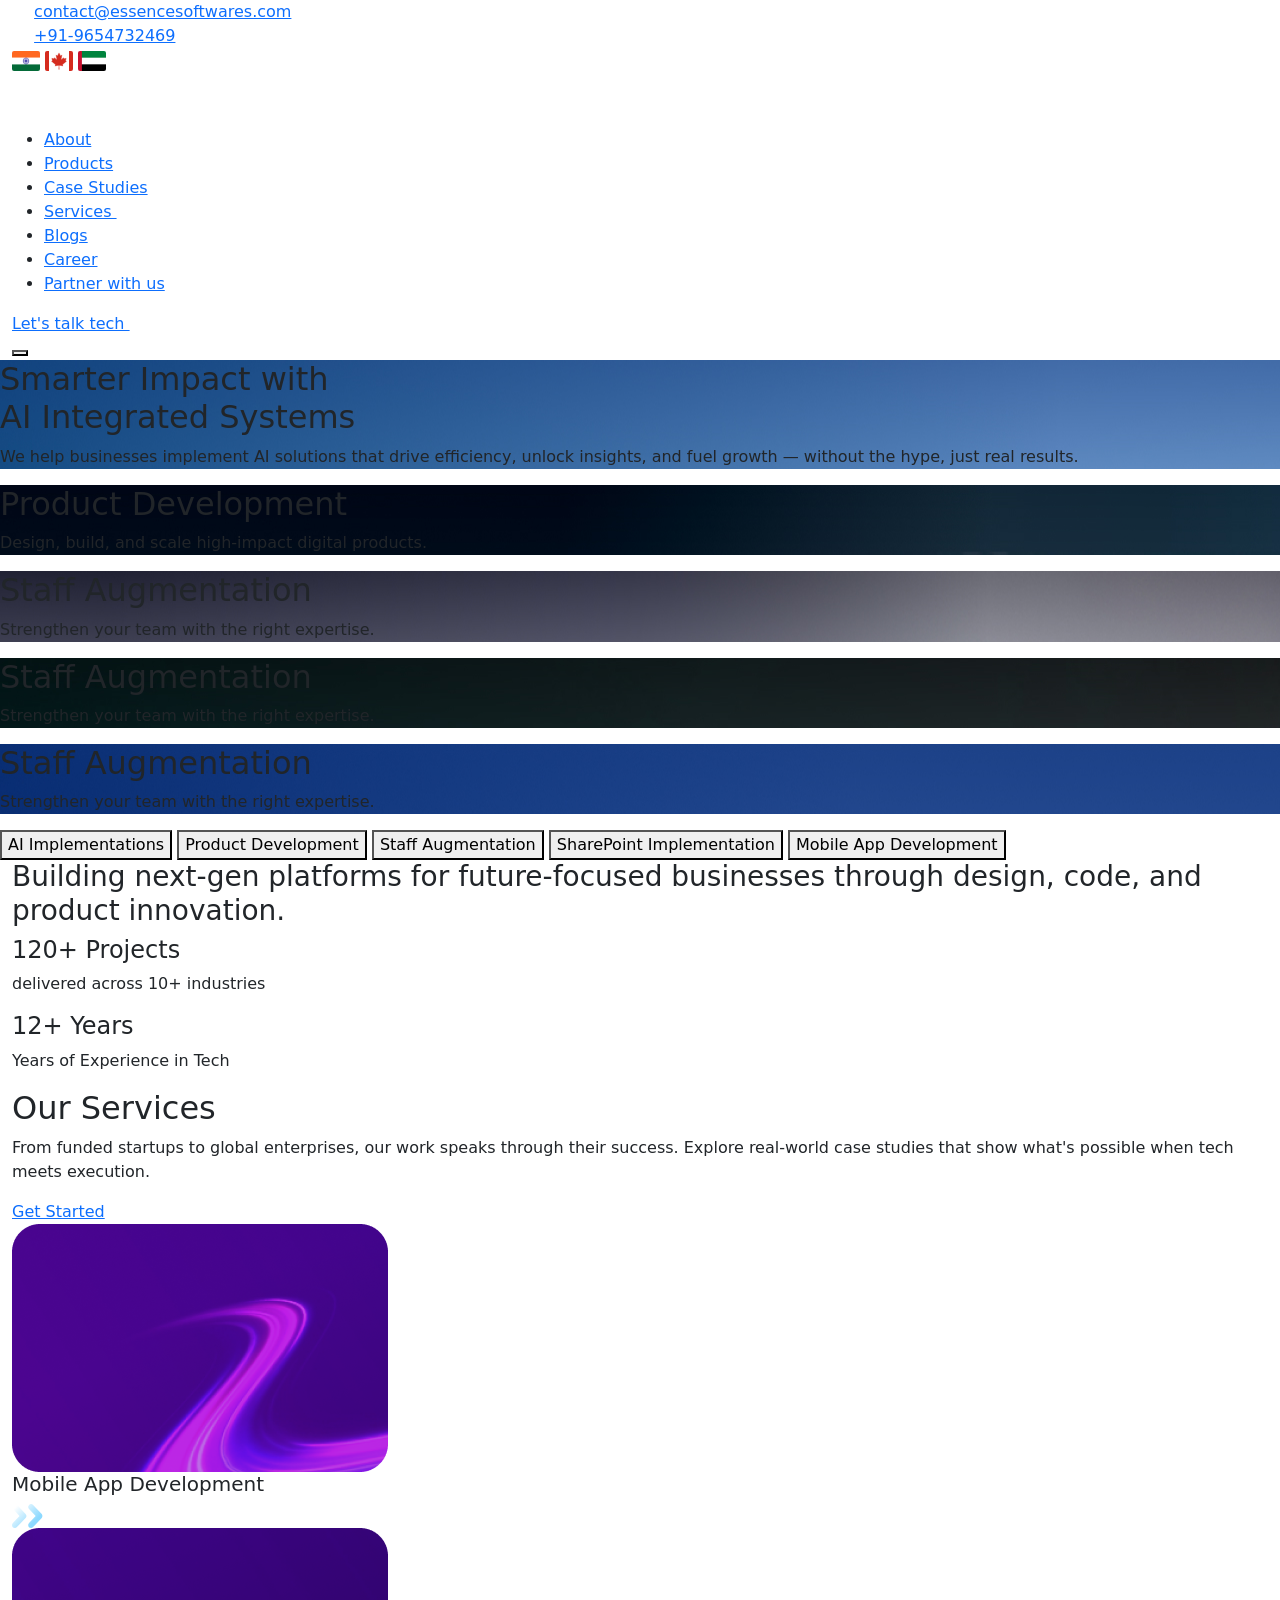
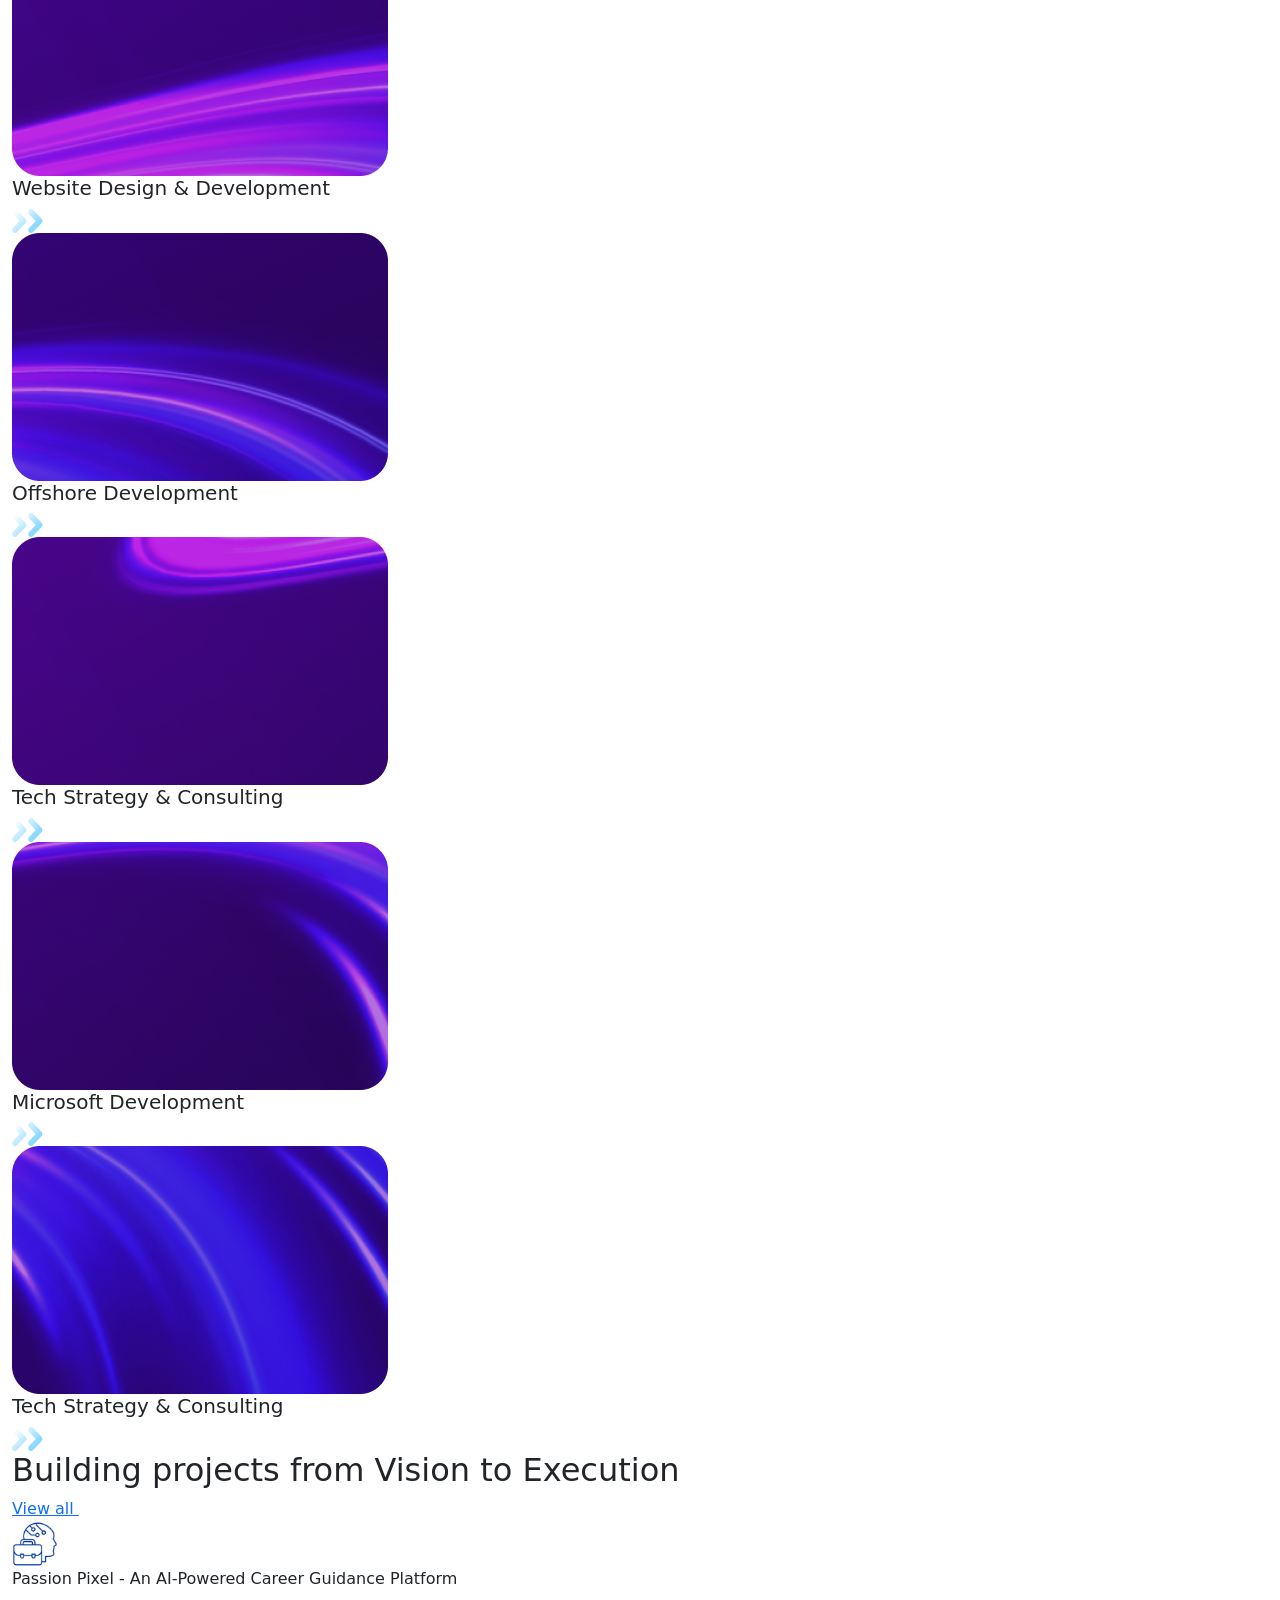
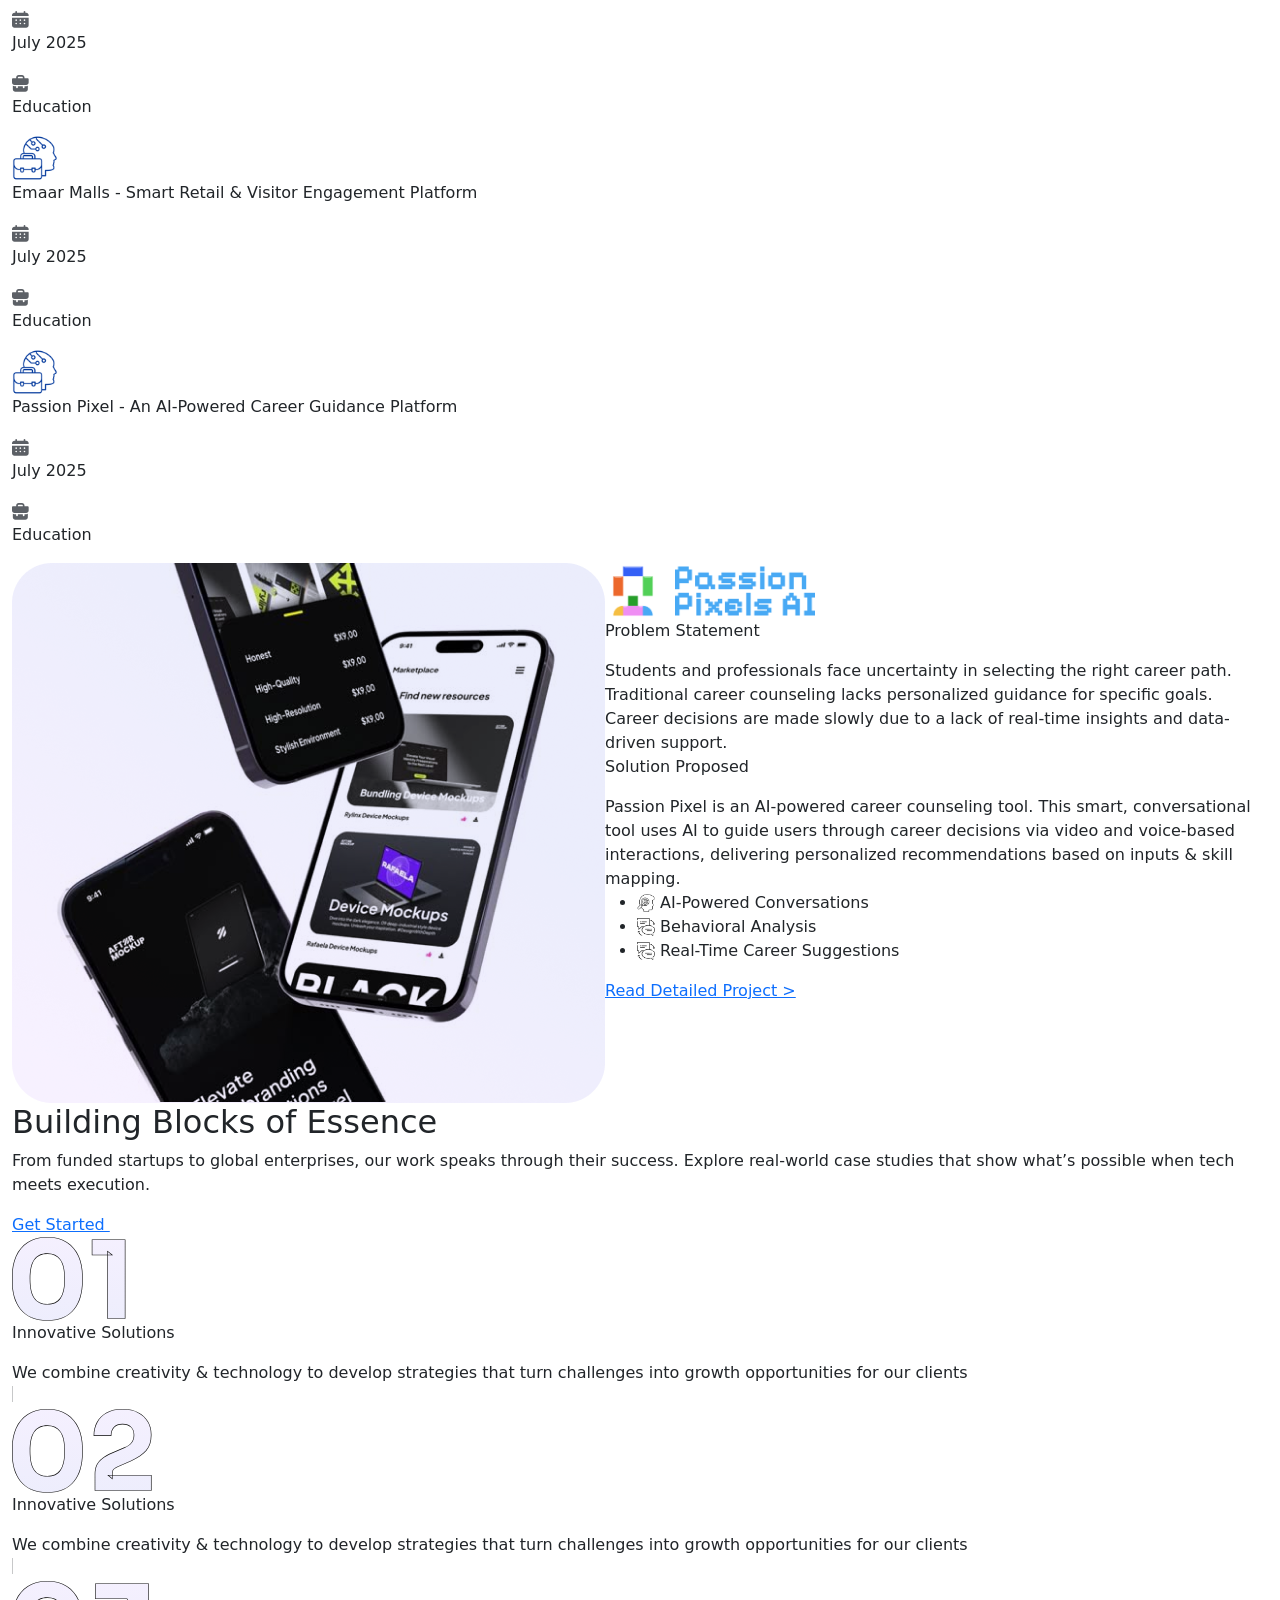
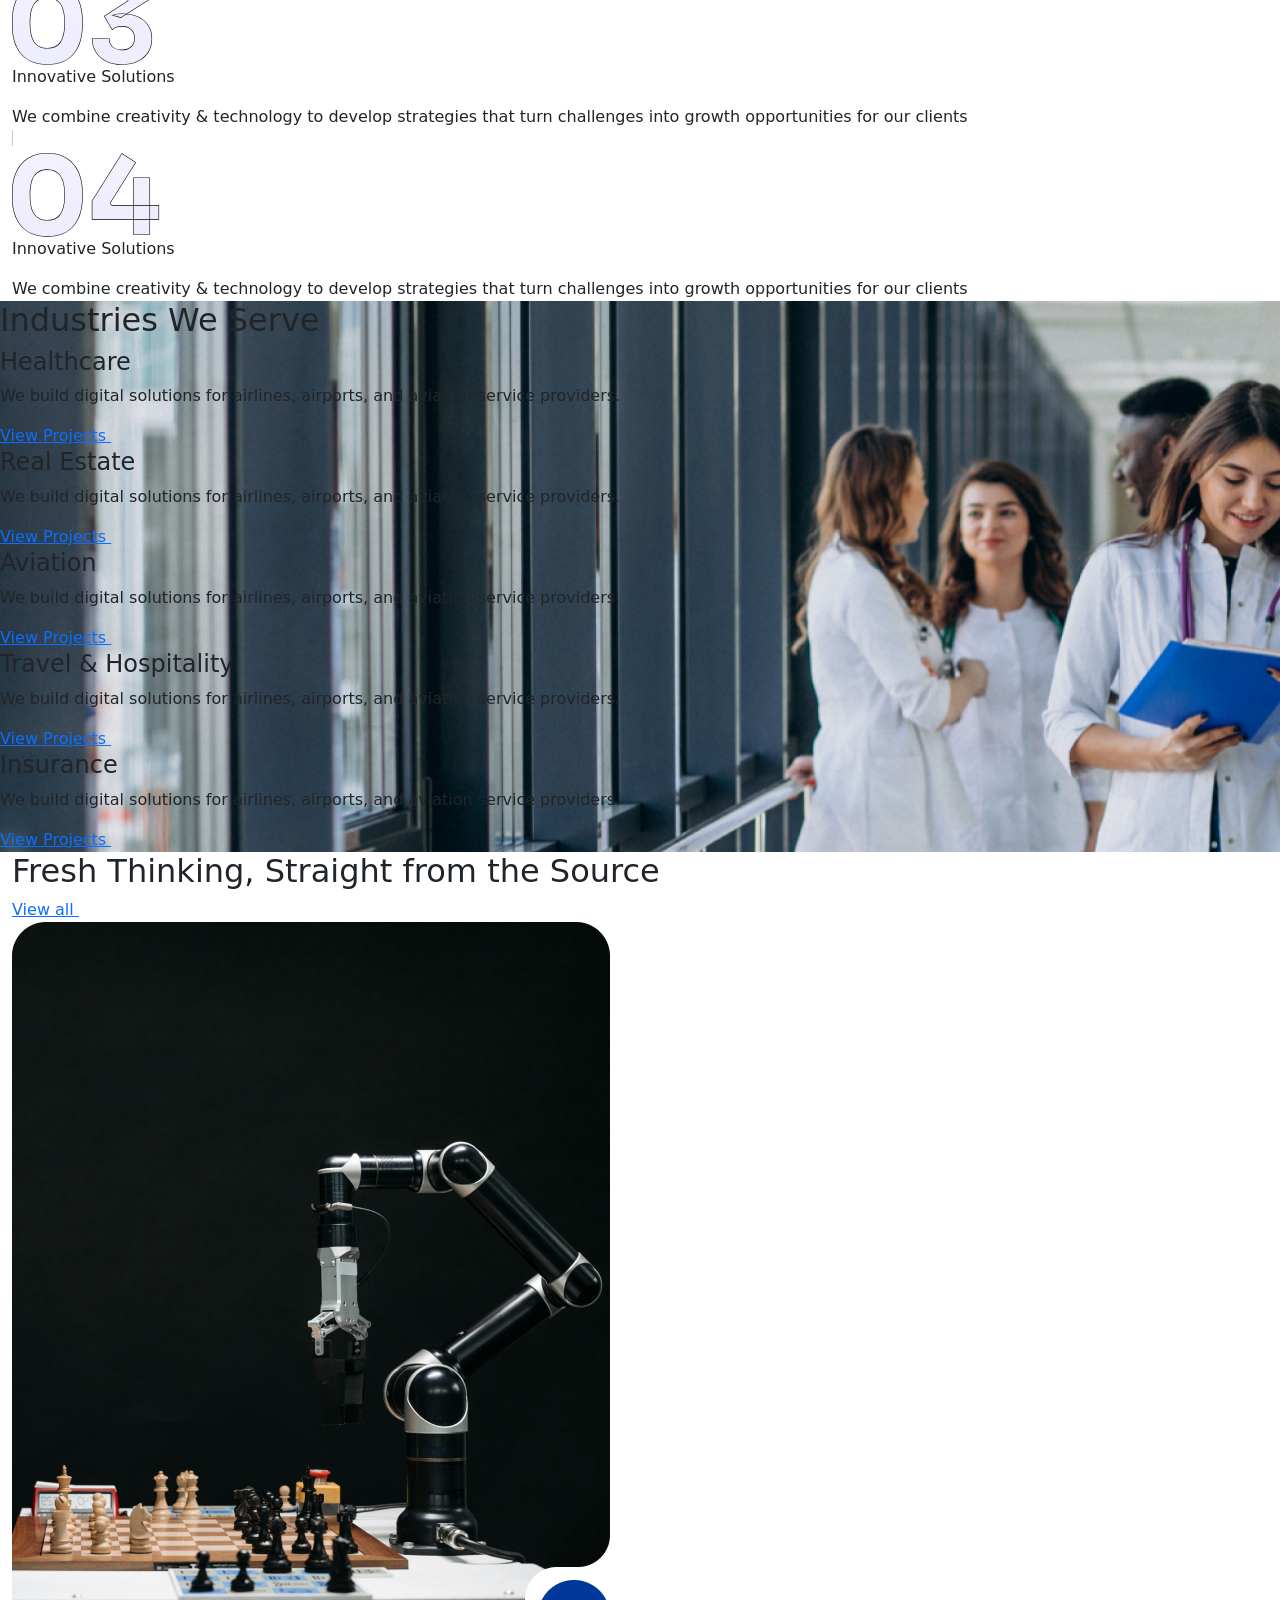
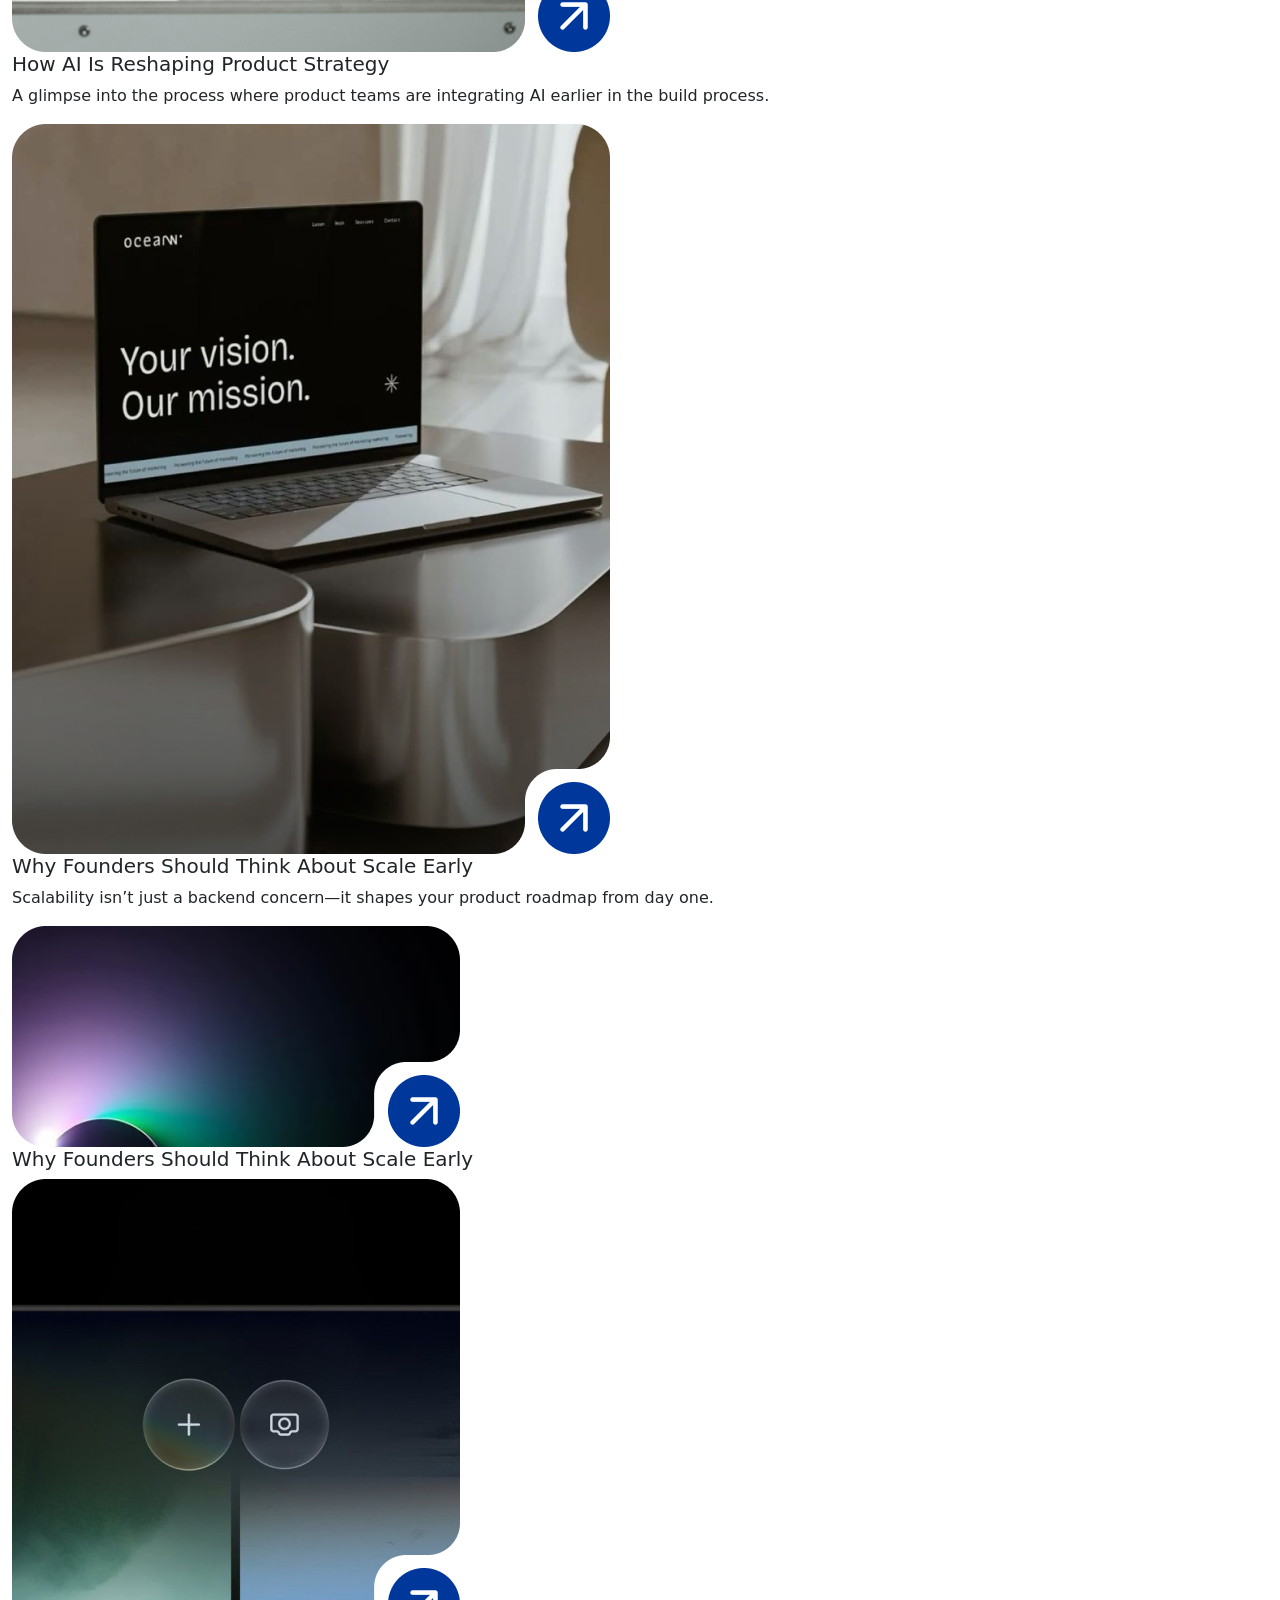
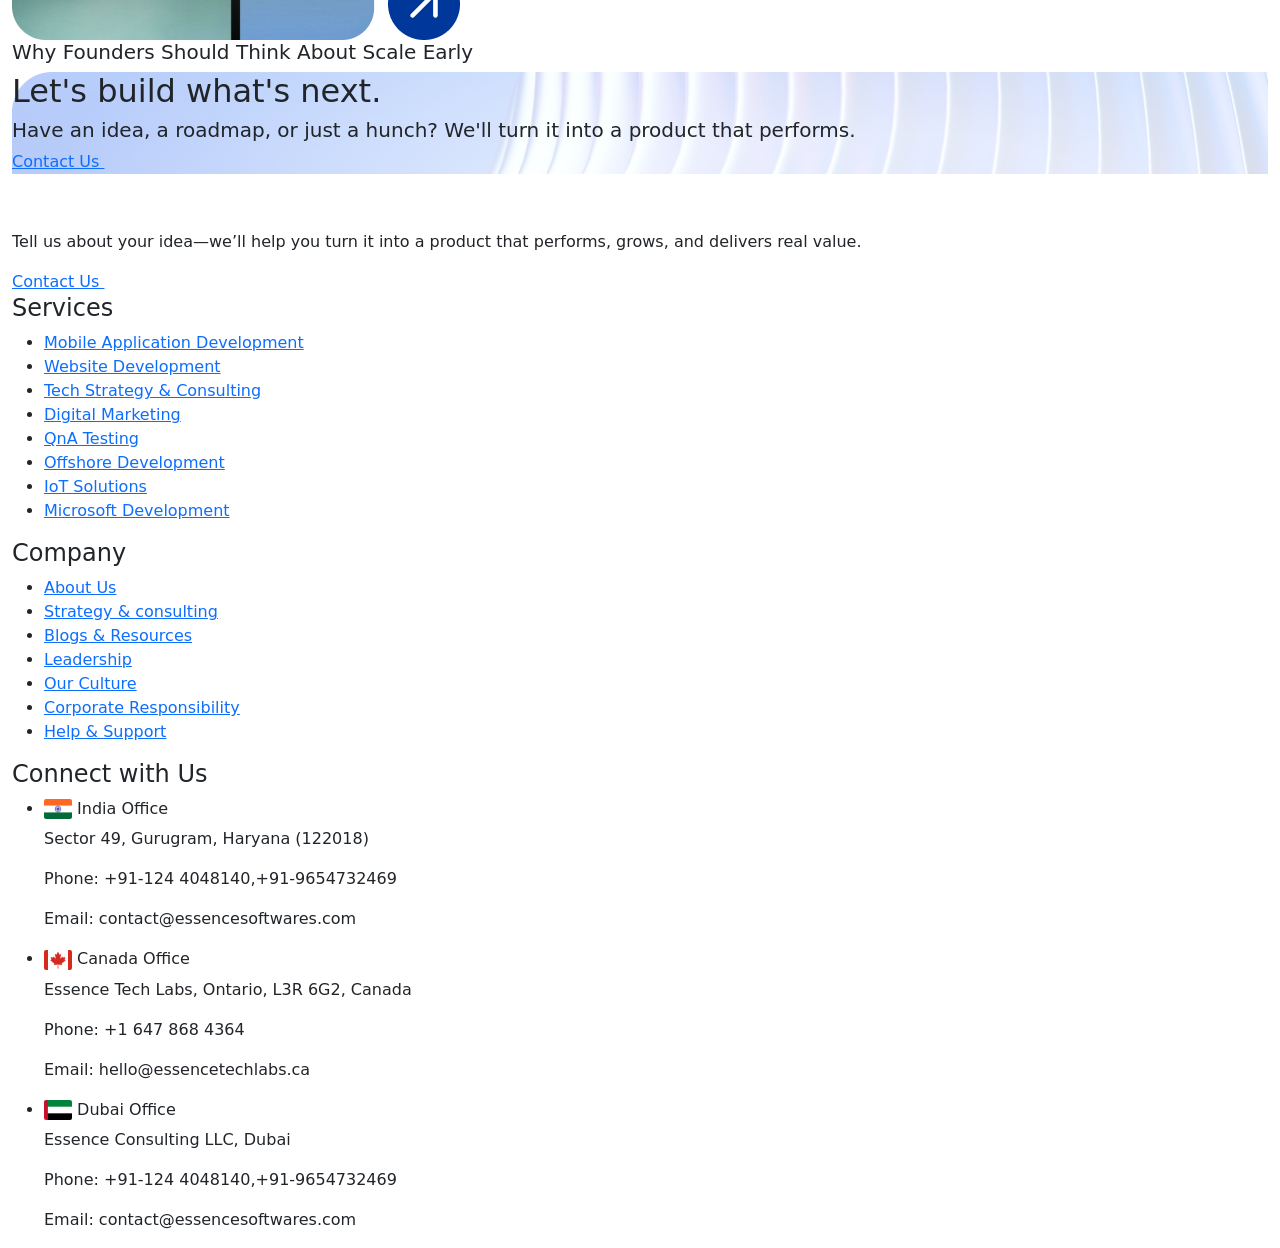
==== commit e35648f5: "button arrow icon converted into svg code" ====
--- a/index.html
+++ b/index.html
@@ -59,7 +59,8 @@
                         </ul>
                         <div class="header-cta">
                             <a href="#" class="btn-cta">
-                                Let's talk tech <span><img src="./assets/images/icons/link.svg" alt=""></span>
+                                Let's talk tech <span><svg width="13" height="13" viewBox="0 0 13 13" fill="none" xmlns="http://www.w3.org/2000/svg">
+                                 <path d="M12.9196 0.671667C12.8097 0.406955 12.5993 0.196598 12.3346 0.0866666C12.2044 0.0311555 12.0645 0.00171165 11.9229 0H1.08961C0.802297 0 0.526747 0.114137 0.323583 0.317301C0.120418 0.520466 0.00628153 0.796015 0.00628153 1.08333C0.00628153 1.37065 0.120418 1.6462 0.323583 1.84937C0.526747 2.05253 0.802297 2.16667 1.08961 2.16667H9.31211L0.320448 11.1475C0.218909 11.2482 0.138315 11.368 0.0833161 11.5C0.0283167 11.6321 0 11.7737 0 11.9167C0 12.0597 0.0283167 12.2013 0.0833161 12.3333C0.138315 12.4653 0.218909 12.5851 0.320448 12.6858C0.421158 12.7874 0.540976 12.868 0.67299 12.923C0.805004 12.978 0.946602 13.0063 1.08961 13.0063C1.23263 13.0063 1.37423 12.978 1.50624 12.923C1.63825 12.868 1.75807 12.7874 1.85878 12.6858L10.8396 3.69417V11.9167C10.8396 12.204 10.9537 12.4795 11.1569 12.6827C11.3601 12.8859 11.6356 13 11.9229 13C12.2103 13 12.4858 12.8859 12.689 12.6827C12.8921 12.4795 13.0063 12.204 13.0063 11.9167V1.08333C13.0046 0.941766 12.9751 0.801907 12.9196 0.671667Z"/></svg></span>
                             </a>
                         </div>
                     </nav>
@@ -160,7 +161,9 @@
                 <div class="left">
                     <h2>Our <span>Services</span></h2>
                     <p>From funded startups to global enterprises, our work speaks through their success. Explore real-world case studies that show what's possible when tech meets execution.</p>
-                    <a href="#">Get Started<span><img src="./assets/images/icons/blue-link.svg" alt=""></span></a>
+                    <a href="#">Get Started<span><svg width="16" height="16" viewBox="0 0 16 16" fill="none" xmlns="http://www.w3.org/2000/svg">
+                    <path d="M15.7354 0.818055C15.6015 0.49565 15.3453 0.239446 15.0229 0.105555C14.8643 0.0379458 14.694 0.00208471 14.5215 0H1.3271C0.977157 0 0.641551 0.139013 0.394107 0.386457C0.146663 0.6339 0.00765059 0.969506 0.00765059 1.31944C0.00765059 1.66938 0.146663 2.00499 0.394107 2.25243C0.641551 2.49988 0.977157 2.63889 1.3271 2.63889H11.3417L0.390289 13.5771C0.26662 13.6997 0.168461 13.8457 0.101475 14.0065C0.0344883 14.1672 0 14.3397 0 14.5139C0 14.6881 0.0344883 14.8605 0.101475 15.0213C0.168461 15.1821 0.26662 15.328 0.390289 15.4507C0.512949 15.5744 0.658881 15.6725 0.819667 15.7395C0.980454 15.8065 1.15291 15.841 1.3271 15.841C1.50128 15.841 1.67374 15.8065 1.83452 15.7395C1.99531 15.6725 2.14124 15.5744 2.2639 15.4507L13.2021 4.49931V14.5139C13.2021 14.8638 13.3411 15.1994 13.5885 15.4469C13.836 15.6943 14.1716 15.8333 14.5215 15.8333C14.8715 15.8333 15.2071 15.6943 15.4545 15.4469C15.702 15.1994 15.841 14.8638 15.841 14.5139V1.31944C15.8389 1.14702 15.803 0.976682 15.7354 0.818055Z"/>
+                    </svg></span></a>
                 </div>
                 <div class="right">
                     <div class="bottomAreaRight-inner">
@@ -219,7 +222,9 @@
                     <h2>Building projects from Vision to <span>Execution</span></h2>
                 </div>
                 <div class="right">
-                    <a href="#">View all <span><img src="./assets/images/icons/blue-link.svg" alt=""></span></a>
+                    <a href="#">View all <span><svg width="16" height="16" viewBox="0 0 16 16" fill="none" xmlns="http://www.w3.org/2000/svg">
+                    <path d="M15.7354 0.818055C15.6015 0.49565 15.3453 0.239446 15.0229 0.105555C14.8643 0.0379458 14.694 0.00208471 14.5215 0H1.3271C0.977157 0 0.641551 0.139013 0.394107 0.386457C0.146663 0.6339 0.00765059 0.969506 0.00765059 1.31944C0.00765059 1.66938 0.146663 2.00499 0.394107 2.25243C0.641551 2.49988 0.977157 2.63889 1.3271 2.63889H11.3417L0.390289 13.5771C0.26662 13.6997 0.168461 13.8457 0.101475 14.0065C0.0344883 14.1672 0 14.3397 0 14.5139C0 14.6881 0.0344883 14.8605 0.101475 15.0213C0.168461 15.1821 0.26662 15.328 0.390289 15.4507C0.512949 15.5744 0.658881 15.6725 0.819667 15.7395C0.980454 15.8065 1.15291 15.841 1.3271 15.841C1.50128 15.841 1.67374 15.8065 1.83452 15.7395C1.99531 15.6725 2.14124 15.5744 2.2639 15.4507L13.2021 4.49931V14.5139C13.2021 14.8638 13.3411 15.1994 13.5885 15.4469C13.836 15.6943 14.1716 15.8333 14.5215 15.8333C14.8715 15.8333 15.2071 15.6943 15.4545 15.4469C15.702 15.1994 15.841 14.8638 15.841 14.5139V1.31944C15.8389 1.14702 15.803 0.976682 15.7354 0.818055Z"/>
+                    </svg></span></a>
                 </div>
             </div>
             <div class="projectTabs">
@@ -414,7 +419,9 @@
                     <p>From funded startups to global enterprises, our work speaks through their success. Explore real-world case studies that show what’s possible when tech meets execution.</p>
                 </div>
                 <div class="right">
-                    <a href="#">Get Started <span><img src="./assets/images/icons/blue-link.svg" alt=""></span></a>
+                    <a href="#">Get Started <span><svg width="16" height="16" viewBox="0 0 16 16" fill="none" xmlns="http://www.w3.org/2000/svg">
+                    <path d="M15.7354 0.818055C15.6015 0.49565 15.3453 0.239446 15.0229 0.105555C14.8643 0.0379458 14.694 0.00208471 14.5215 0H1.3271C0.977157 0 0.641551 0.139013 0.394107 0.386457C0.146663 0.6339 0.00765059 0.969506 0.00765059 1.31944C0.00765059 1.66938 0.146663 2.00499 0.394107 2.25243C0.641551 2.49988 0.977157 2.63889 1.3271 2.63889H11.3417L0.390289 13.5771C0.26662 13.6997 0.168461 13.8457 0.101475 14.0065C0.0344883 14.1672 0 14.3397 0 14.5139C0 14.6881 0.0344883 14.8605 0.101475 15.0213C0.168461 15.1821 0.26662 15.328 0.390289 15.4507C0.512949 15.5744 0.658881 15.6725 0.819667 15.7395C0.980454 15.8065 1.15291 15.841 1.3271 15.841C1.50128 15.841 1.67374 15.8065 1.83452 15.7395C1.99531 15.6725 2.14124 15.5744 2.2639 15.4507L13.2021 4.49931V14.5139C13.2021 14.8638 13.3411 15.1994 13.5885 15.4469C13.836 15.6943 14.1716 15.8333 14.5215 15.8333C14.8715 15.8333 15.2071 15.6943 15.4545 15.4469C15.702 15.1994 15.841 14.8638 15.841 14.5139V1.31944C15.8389 1.14702 15.803 0.976682 15.7354 0.818055Z"/>
+                    </svg></span></a>
                 </div>
             </div>
             <div class="buildingBlockSection-inner">
@@ -452,35 +459,45 @@
                 data-bg="./assets/images/homepage-images/weserve-image-1.jpg">
                 <h4>Healthcare</h4>
                 <p>We build digital solutions for airlines, airports, and aviation service providers.</p>
-                <a href="#">View Projects <span><img src="./assets/images/icons/link.svg" alt=""></span></a>
+                <a href="#">View Projects <span><svg width="13" height="13" viewBox="0 0 13 13" fill="none" xmlns="http://www.w3.org/2000/svg">
+                <path d="M12.9196 0.671667C12.8097 0.406955 12.5993 0.196598 12.3346 0.0866666C12.2044 0.0311555 12.0645 0.00171165 11.9229 0H1.08961C0.802297 0 0.526747 0.114137 0.323583 0.317301C0.120418 0.520466 0.00628153 0.796015 0.00628153 1.08333C0.00628153 1.37065 0.120418 1.6462 0.323583 1.84937C0.526747 2.05253 0.802297 2.16667 1.08961 2.16667H9.31211L0.320448 11.1475C0.218909 11.2482 0.138315 11.368 0.0833161 11.5C0.0283167 11.6321 0 11.7737 0 11.9167C0 12.0597 0.0283167 12.2013 0.0833161 12.3333C0.138315 12.4653 0.218909 12.5851 0.320448 12.6858C0.421158 12.7874 0.540976 12.868 0.67299 12.923C0.805004 12.978 0.946602 13.0063 1.08961 13.0063C1.23263 13.0063 1.37423 12.978 1.50624 12.923C1.63825 12.868 1.75807 12.7874 1.85878 12.6858L10.8396 3.69417V11.9167C10.8396 12.204 10.9537 12.4795 11.1569 12.6827C11.3601 12.8859 11.6356 13 11.9229 13C12.2103 13 12.4858 12.8859 12.689 12.6827C12.8921 12.4795 13.0063 12.204 13.0063 11.9167V1.08333C13.0046 0.941766 12.9751 0.801907 12.9196 0.671667Z"/>
+                </svg></span></a>
             </div>
 
             <div class="flex-inner"
                 data-bg="./assets/images/homepage-images/weserve-image-2.jpg">
                 <h4>Real Estate</h4>
                 <p>We build digital solutions for airlines, airports, and aviation service providers.</p>
-                <a href="#">View Projects <span><img src="./assets/images/icons/link.svg" alt=""></span></a>
+                <a href="#">View Projects <span><svg width="13" height="13" viewBox="0 0 13 13" fill="none" xmlns="http://www.w3.org/2000/svg">
+                <path d="M12.9196 0.671667C12.8097 0.406955 12.5993 0.196598 12.3346 0.0866666C12.2044 0.0311555 12.0645 0.00171165 11.9229 0H1.08961C0.802297 0 0.526747 0.114137 0.323583 0.317301C0.120418 0.520466 0.00628153 0.796015 0.00628153 1.08333C0.00628153 1.37065 0.120418 1.6462 0.323583 1.84937C0.526747 2.05253 0.802297 2.16667 1.08961 2.16667H9.31211L0.320448 11.1475C0.218909 11.2482 0.138315 11.368 0.0833161 11.5C0.0283167 11.6321 0 11.7737 0 11.9167C0 12.0597 0.0283167 12.2013 0.0833161 12.3333C0.138315 12.4653 0.218909 12.5851 0.320448 12.6858C0.421158 12.7874 0.540976 12.868 0.67299 12.923C0.805004 12.978 0.946602 13.0063 1.08961 13.0063C1.23263 13.0063 1.37423 12.978 1.50624 12.923C1.63825 12.868 1.75807 12.7874 1.85878 12.6858L10.8396 3.69417V11.9167C10.8396 12.204 10.9537 12.4795 11.1569 12.6827C11.3601 12.8859 11.6356 13 11.9229 13C12.2103 13 12.4858 12.8859 12.689 12.6827C12.8921 12.4795 13.0063 12.204 13.0063 11.9167V1.08333C13.0046 0.941766 12.9751 0.801907 12.9196 0.671667Z"/>
+                </svg></span></a>
             </div>
 
             <div class="flex-inner"
                 data-bg="./assets/images/homepage-images/weserve-image-3.jpg">
                 <h4>Aviation</h4>
                 <p>We build digital solutions for airlines, airports, and aviation service providers.</p>
-                <a href="#">View Projects <span><img src="./assets/images/icons/link.svg" alt=""></span></a>
+                <a href="#">View Projects <span><svg width="13" height="13" viewBox="0 0 13 13" fill="none" xmlns="http://www.w3.org/2000/svg">
+                <path d="M12.9196 0.671667C12.8097 0.406955 12.5993 0.196598 12.3346 0.0866666C12.2044 0.0311555 12.0645 0.00171165 11.9229 0H1.08961C0.802297 0 0.526747 0.114137 0.323583 0.317301C0.120418 0.520466 0.00628153 0.796015 0.00628153 1.08333C0.00628153 1.37065 0.120418 1.6462 0.323583 1.84937C0.526747 2.05253 0.802297 2.16667 1.08961 2.16667H9.31211L0.320448 11.1475C0.218909 11.2482 0.138315 11.368 0.0833161 11.5C0.0283167 11.6321 0 11.7737 0 11.9167C0 12.0597 0.0283167 12.2013 0.0833161 12.3333C0.138315 12.4653 0.218909 12.5851 0.320448 12.6858C0.421158 12.7874 0.540976 12.868 0.67299 12.923C0.805004 12.978 0.946602 13.0063 1.08961 13.0063C1.23263 13.0063 1.37423 12.978 1.50624 12.923C1.63825 12.868 1.75807 12.7874 1.85878 12.6858L10.8396 3.69417V11.9167C10.8396 12.204 10.9537 12.4795 11.1569 12.6827C11.3601 12.8859 11.6356 13 11.9229 13C12.2103 13 12.4858 12.8859 12.689 12.6827C12.8921 12.4795 13.0063 12.204 13.0063 11.9167V1.08333C13.0046 0.941766 12.9751 0.801907 12.9196 0.671667Z"/>
+                </svg></span></a>
             </div>
 
             <div class="flex-inner"
                 data-bg="./assets/images/homepage-images/weserve-image-3.jpg">
                 <h4>Travel & Hospitality</h4>
                 <p>We build digital solutions for airlines, airports, and aviation service providers.</p>
-                <a href="#">View Projects <span><img src="./assets/images/icons/link.svg" alt=""></span></a>
+                <a href="#">View Projects <span><svg width="13" height="13" viewBox="0 0 13 13" fill="none" xmlns="http://www.w3.org/2000/svg">
+                <path d="M12.9196 0.671667C12.8097 0.406955 12.5993 0.196598 12.3346 0.0866666C12.2044 0.0311555 12.0645 0.00171165 11.9229 0H1.08961C0.802297 0 0.526747 0.114137 0.323583 0.317301C0.120418 0.520466 0.00628153 0.796015 0.00628153 1.08333C0.00628153 1.37065 0.120418 1.6462 0.323583 1.84937C0.526747 2.05253 0.802297 2.16667 1.08961 2.16667H9.31211L0.320448 11.1475C0.218909 11.2482 0.138315 11.368 0.0833161 11.5C0.0283167 11.6321 0 11.7737 0 11.9167C0 12.0597 0.0283167 12.2013 0.0833161 12.3333C0.138315 12.4653 0.218909 12.5851 0.320448 12.6858C0.421158 12.7874 0.540976 12.868 0.67299 12.923C0.805004 12.978 0.946602 13.0063 1.08961 13.0063C1.23263 13.0063 1.37423 12.978 1.50624 12.923C1.63825 12.868 1.75807 12.7874 1.85878 12.6858L10.8396 3.69417V11.9167C10.8396 12.204 10.9537 12.4795 11.1569 12.6827C11.3601 12.8859 11.6356 13 11.9229 13C12.2103 13 12.4858 12.8859 12.689 12.6827C12.8921 12.4795 13.0063 12.204 13.0063 11.9167V1.08333C13.0046 0.941766 12.9751 0.801907 12.9196 0.671667Z"/>
+                </svg></span></a>
             </div>
 
             <div class="flex-inner"
                 data-bg="./assets/images/homepage-images/weserve-image-4.jpg">
                 <h4>Insurance</h4>
                 <p>We build digital solutions for airlines, airports, and aviation service providers.</p>
-                <a href="#">View Projects <span><img src="./assets/images/icons/link.svg" alt=""></span></a>
+                <a href="#">View Projects <span><svg width="13" height="13" viewBox="0 0 13 13" fill="none" xmlns="http://www.w3.org/2000/svg">
+                <path d="M12.9196 0.671667C12.8097 0.406955 12.5993 0.196598 12.3346 0.0866666C12.2044 0.0311555 12.0645 0.00171165 11.9229 0H1.08961C0.802297 0 0.526747 0.114137 0.323583 0.317301C0.120418 0.520466 0.00628153 0.796015 0.00628153 1.08333C0.00628153 1.37065 0.120418 1.6462 0.323583 1.84937C0.526747 2.05253 0.802297 2.16667 1.08961 2.16667H9.31211L0.320448 11.1475C0.218909 11.2482 0.138315 11.368 0.0833161 11.5C0.0283167 11.6321 0 11.7737 0 11.9167C0 12.0597 0.0283167 12.2013 0.0833161 12.3333C0.138315 12.4653 0.218909 12.5851 0.320448 12.6858C0.421158 12.7874 0.540976 12.868 0.67299 12.923C0.805004 12.978 0.946602 13.0063 1.08961 13.0063C1.23263 13.0063 1.37423 12.978 1.50624 12.923C1.63825 12.868 1.75807 12.7874 1.85878 12.6858L10.8396 3.69417V11.9167C10.8396 12.204 10.9537 12.4795 11.1569 12.6827C11.3601 12.8859 11.6356 13 11.9229 13C12.2103 13 12.4858 12.8859 12.689 12.6827C12.8921 12.4795 13.0063 12.204 13.0063 11.9167V1.08333C13.0046 0.941766 12.9751 0.801907 12.9196 0.671667Z"/>
+                </svg></span></a>
             </div>
         </div>
     </section>
@@ -492,7 +509,9 @@
                     <h2><span>Fresh Thinking</span>, Straight from the Source</h2>
                 </div>
                 <div class="right">
-                    <a href="#">View all <span><img src="./assets/images/icons/blue-link.svg" alt=""></span></a>
+                    <a href="#">View all <span><svg width="16" height="16" viewBox="0 0 16 16" fill="none" xmlns="http://www.w3.org/2000/svg">
+                    <path d="M15.7354 0.818055C15.6015 0.49565 15.3453 0.239446 15.0229 0.105555C14.8643 0.0379458 14.694 0.00208471 14.5215 0H1.3271C0.977157 0 0.641551 0.139013 0.394107 0.386457C0.146663 0.6339 0.00765059 0.969506 0.00765059 1.31944C0.00765059 1.66938 0.146663 2.00499 0.394107 2.25243C0.641551 2.49988 0.977157 2.63889 1.3271 2.63889H11.3417L0.390289 13.5771C0.26662 13.6997 0.168461 13.8457 0.101475 14.0065C0.0344883 14.1672 0 14.3397 0 14.5139C0 14.6881 0.0344883 14.8605 0.101475 15.0213C0.168461 15.1821 0.26662 15.328 0.390289 15.4507C0.512949 15.5744 0.658881 15.6725 0.819667 15.7395C0.980454 15.8065 1.15291 15.841 1.3271 15.841C1.50128 15.841 1.67374 15.8065 1.83452 15.7395C1.99531 15.6725 2.14124 15.5744 2.2639 15.4507L13.2021 4.49931V14.5139C13.2021 14.8638 13.3411 15.1994 13.5885 15.4469C13.836 15.6943 14.1716 15.8333 14.5215 15.8333C14.8715 15.8333 15.2071 15.6943 15.4545 15.4469C15.702 15.1994 15.841 14.8638 15.841 14.5139V1.31944C15.8389 1.14702 15.803 0.976682 15.7354 0.818055Z"/>
+                    </svg></span></a>
                 </div>
             </div>
             <div class="cardsArea">
@@ -530,14 +549,15 @@
                </div>
             </div>
         </div>
-    </section>
-
-    <section class="lightCta">
-        <div class="container-fluid">
-            <div class="lightCtaInner">
-                <h2>Let's build what's next.</h2>
-                <h5>Have an idea, a roadmap, or just a hunch? We'll turn it into a product that performs.</h5>
-                <a href="#">Contact Us <span><img src="./assets/images/icons/blue-link.svg" alt=""></span></a>
+        <div class="lightCta">
+            <div class="container-fluid">
+                <div class="lightCtaInner" style="background-image: url('./assets/images/light-CTA.png');">
+                    <h2>Let's build what's next.</h2>
+                    <h5>Have an idea, a roadmap, or just a hunch? We'll turn it into a product that performs.</h5>
+                    <a href="#">Contact Us <span><svg width="16" height="16" viewBox="0 0 16 16" fill="none" xmlns="http://www.w3.org/2000/svg">
+                    <path d="M15.7354 0.818055C15.6015 0.49565 15.3453 0.239446 15.0229 0.105555C14.8643 0.0379458 14.694 0.00208471 14.5215 0H1.3271C0.977157 0 0.641551 0.139013 0.394107 0.386457C0.146663 0.6339 0.00765059 0.969506 0.00765059 1.31944C0.00765059 1.66938 0.146663 2.00499 0.394107 2.25243C0.641551 2.49988 0.977157 2.63889 1.3271 2.63889H11.3417L0.390289 13.5771C0.26662 13.6997 0.168461 13.8457 0.101475 14.0065C0.0344883 14.1672 0 14.3397 0 14.5139C0 14.6881 0.0344883 14.8605 0.101475 15.0213C0.168461 15.1821 0.26662 15.328 0.390289 15.4507C0.512949 15.5744 0.658881 15.6725 0.819667 15.7395C0.980454 15.8065 1.15291 15.841 1.3271 15.841C1.50128 15.841 1.67374 15.8065 1.83452 15.7395C1.99531 15.6725 2.14124 15.5744 2.2639 15.4507L13.2021 4.49931V14.5139C13.2021 14.8638 13.3411 15.1994 13.5885 15.4469C13.836 15.6943 14.1716 15.8333 14.5215 15.8333C14.8715 15.8333 15.2071 15.6943 15.4545 15.4469C15.702 15.1994 15.841 14.8638 15.841 14.5139V1.31944C15.8389 1.14702 15.803 0.976682 15.7354 0.818055Z"/>
+                    </svg></span></a>
+                </div>
             </div>
         </div>
     </section>
@@ -552,7 +572,9 @@
                     <p>
                         Tell us about your idea—we’ll help you turn it into a product that performs, grows, and delivers real value.
                     </p>
-                    <a href="#">Contact Us <span><img src="./assets/images/icons/link.svg" alt=""></span></a>
+                    <a href="#">Contact Us <span><svg width="13" height="13" viewBox="0 0 13 13" fill="none" xmlns="http://www.w3.org/2000/svg">
+                <path d="M12.9196 0.671667C12.8097 0.406955 12.5993 0.196598 12.3346 0.0866666C12.2044 0.0311555 12.0645 0.00171165 11.9229 0H1.08961C0.802297 0 0.526747 0.114137 0.323583 0.317301C0.120418 0.520466 0.00628153 0.796015 0.00628153 1.08333C0.00628153 1.37065 0.120418 1.6462 0.323583 1.84937C0.526747 2.05253 0.802297 2.16667 1.08961 2.16667H9.31211L0.320448 11.1475C0.218909 11.2482 0.138315 11.368 0.0833161 11.5C0.0283167 11.6321 0 11.7737 0 11.9167C0 12.0597 0.0283167 12.2013 0.0833161 12.3333C0.138315 12.4653 0.218909 12.5851 0.320448 12.6858C0.421158 12.7874 0.540976 12.868 0.67299 12.923C0.805004 12.978 0.946602 13.0063 1.08961 13.0063C1.23263 13.0063 1.37423 12.978 1.50624 12.923C1.63825 12.868 1.75807 12.7874 1.85878 12.6858L10.8396 3.69417V11.9167C10.8396 12.204 10.9537 12.4795 11.1569 12.6827C11.3601 12.8859 11.6356 13 11.9229 13C12.2103 13 12.4858 12.8859 12.689 12.6827C12.8921 12.4795 13.0063 12.204 13.0063 11.9167V1.08333C13.0046 0.941766 12.9751 0.801907 12.9196 0.671667Z"/>
+                </svg></span></a>
                 </div>
 
                 <div class="footer-col">
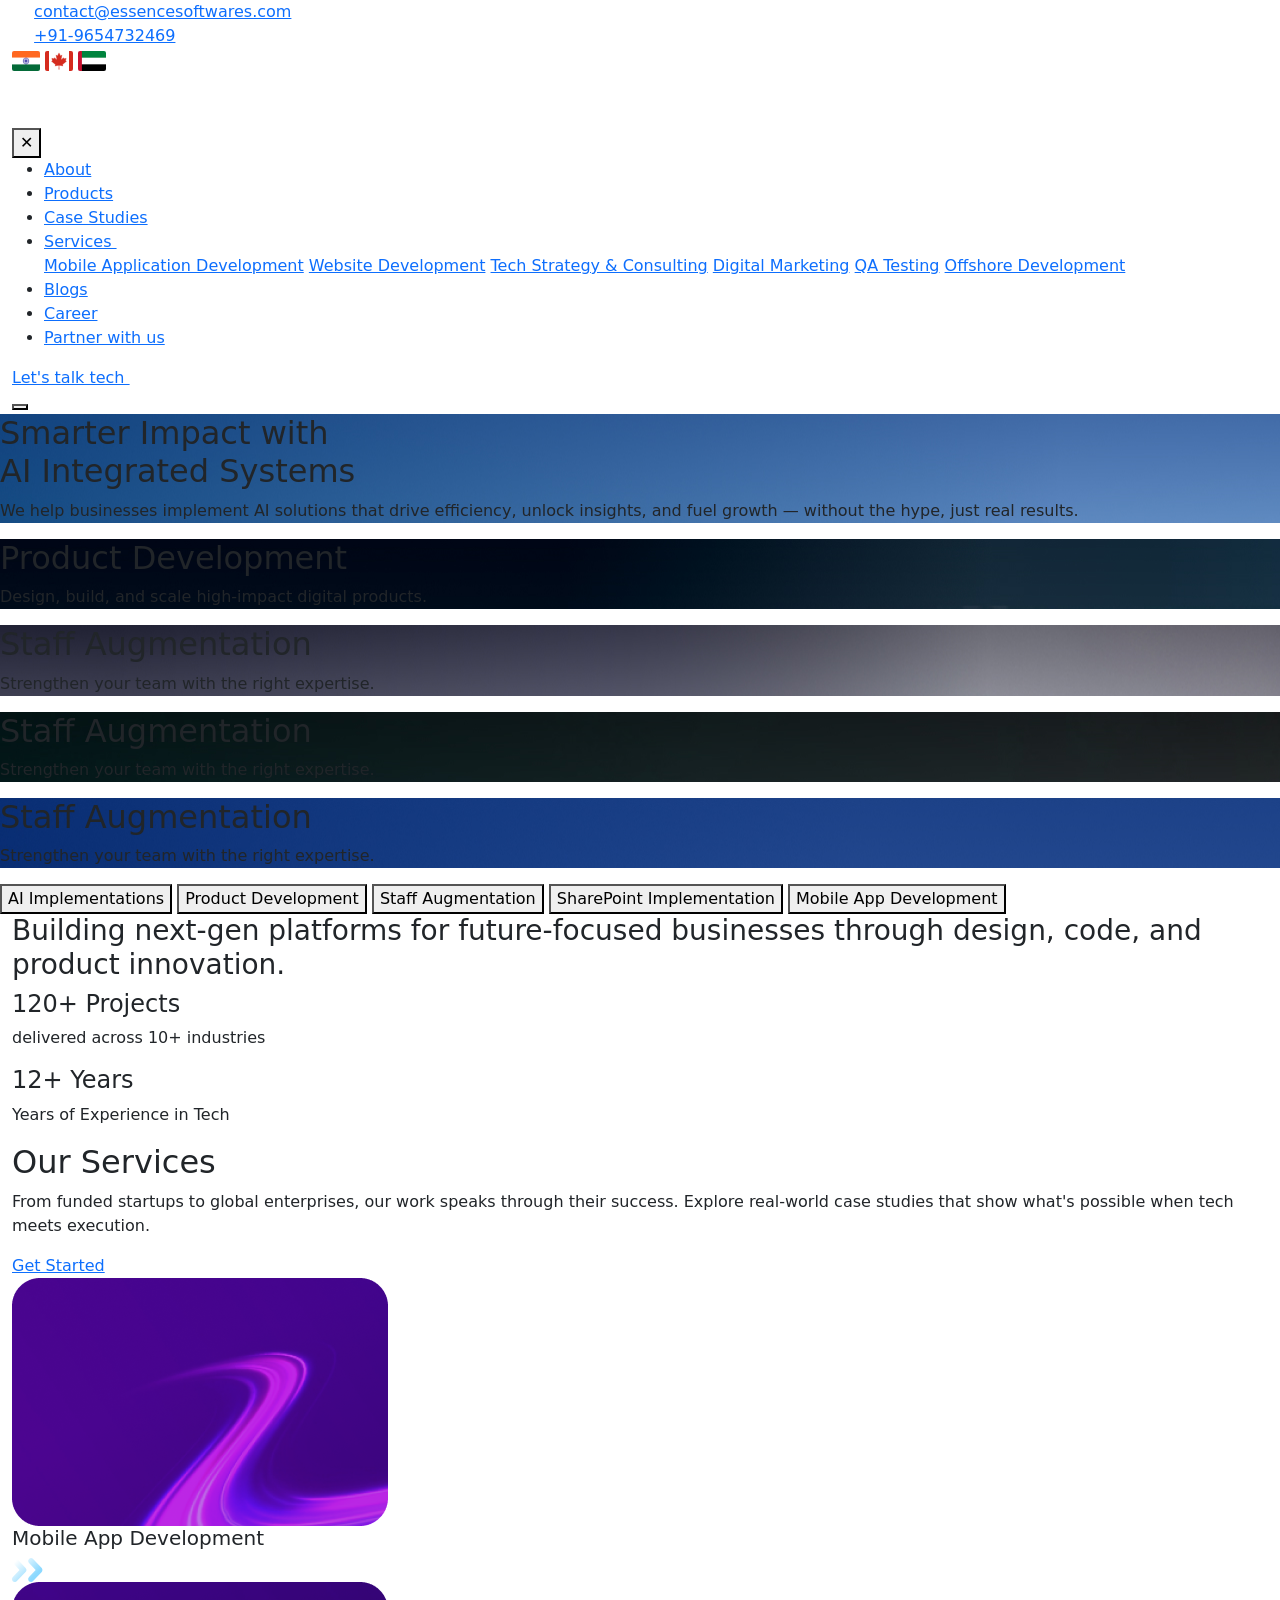
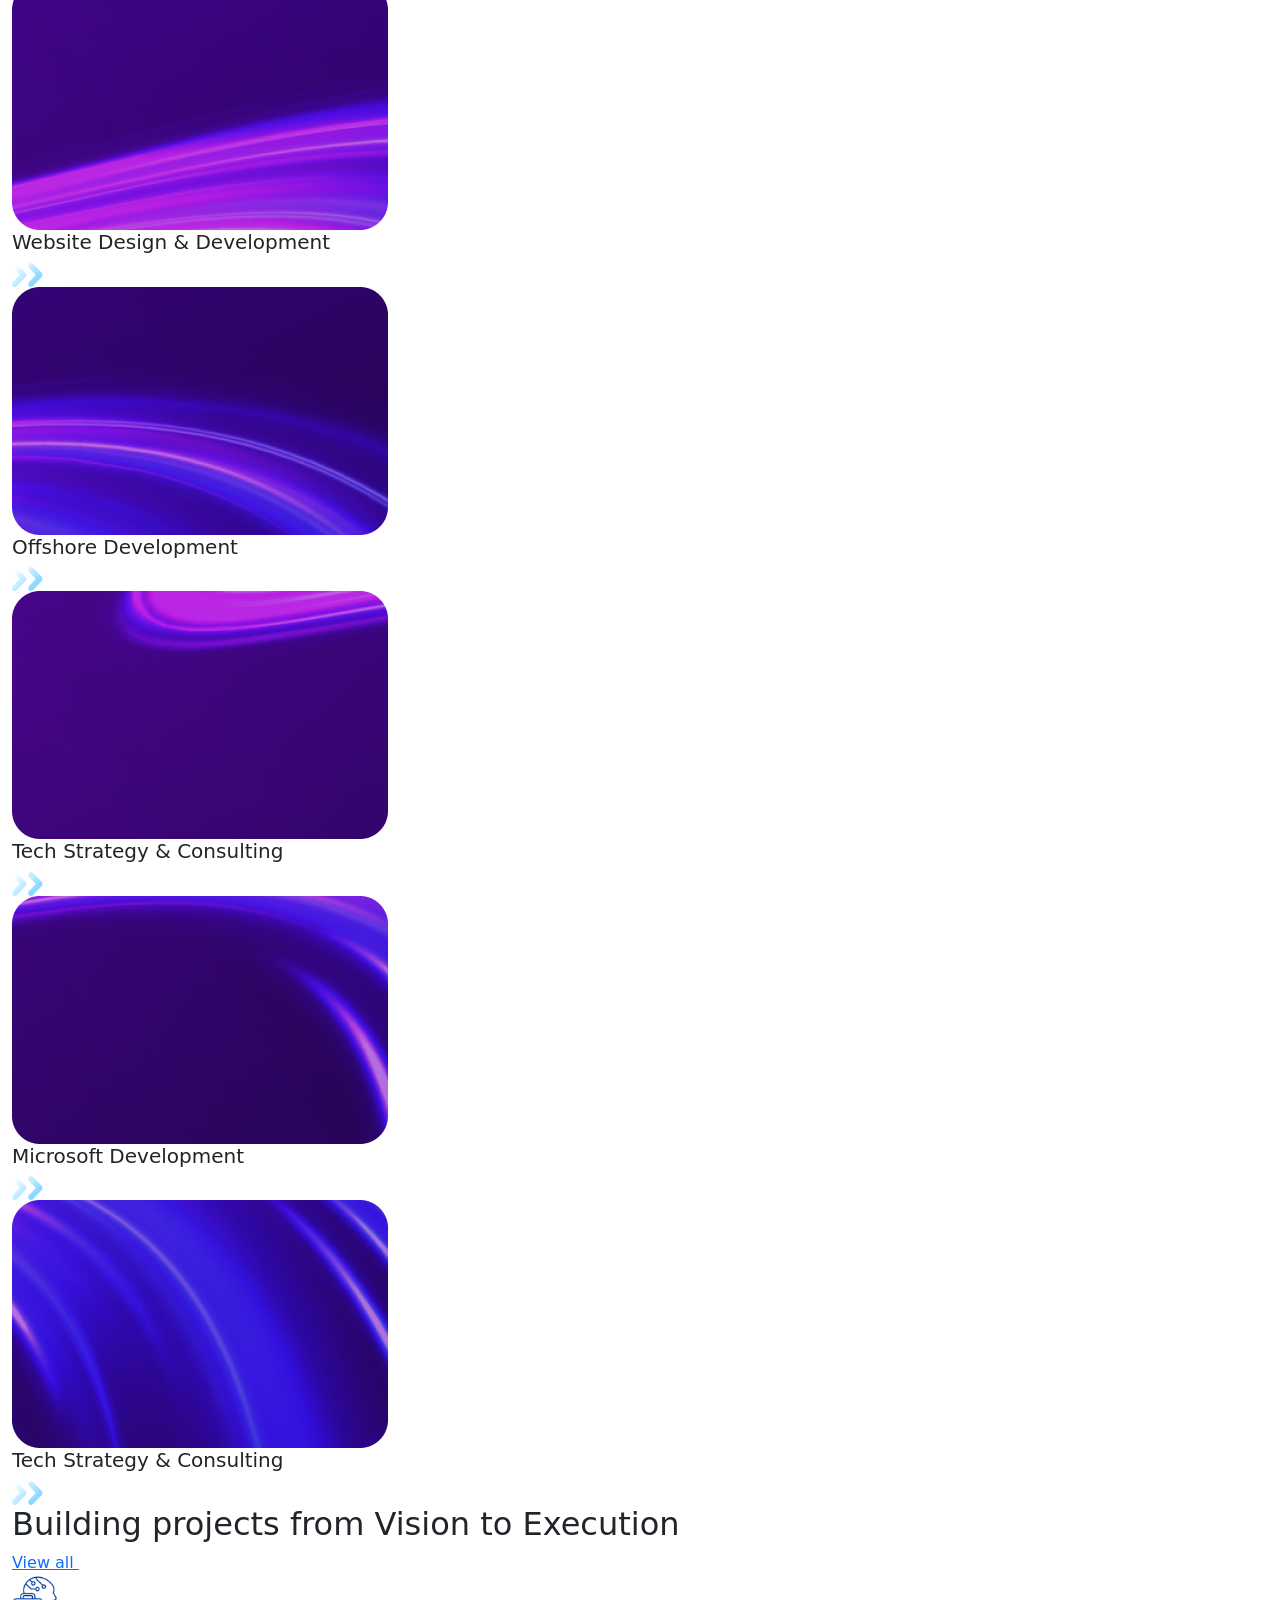
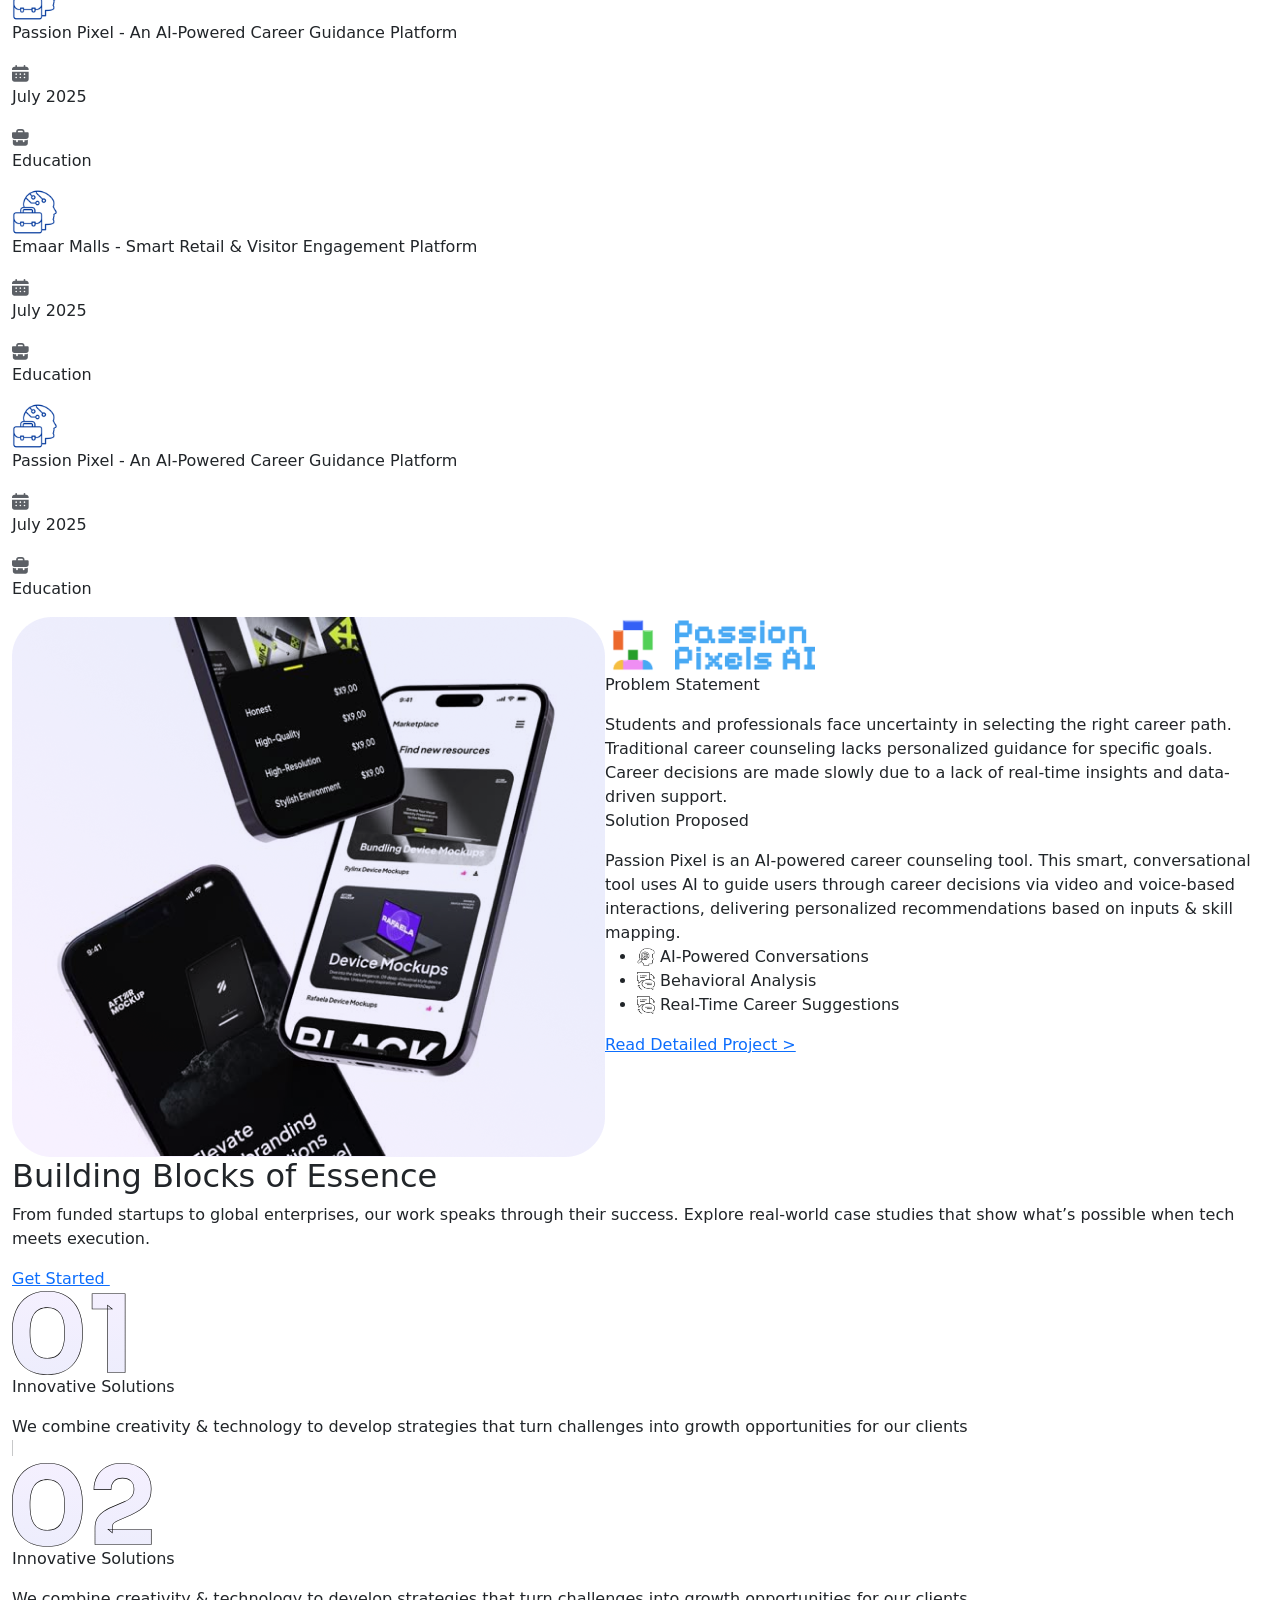
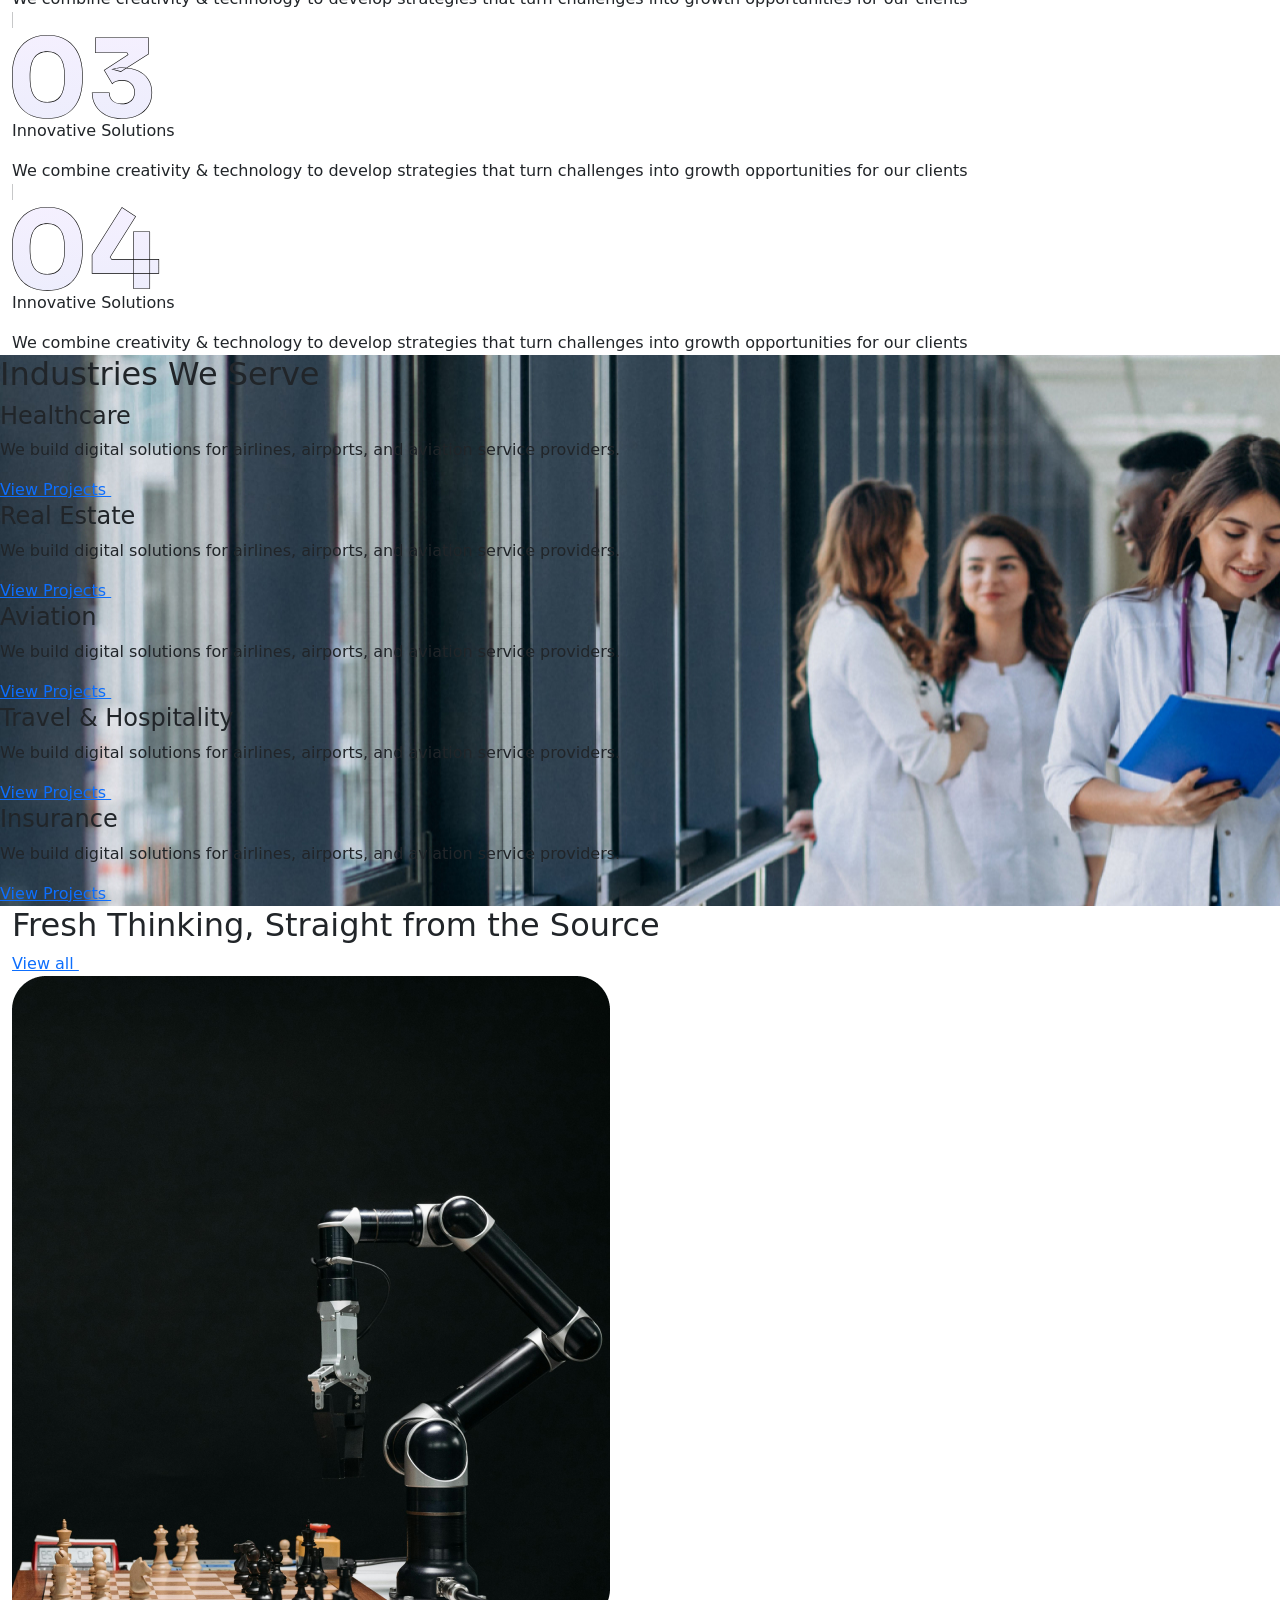
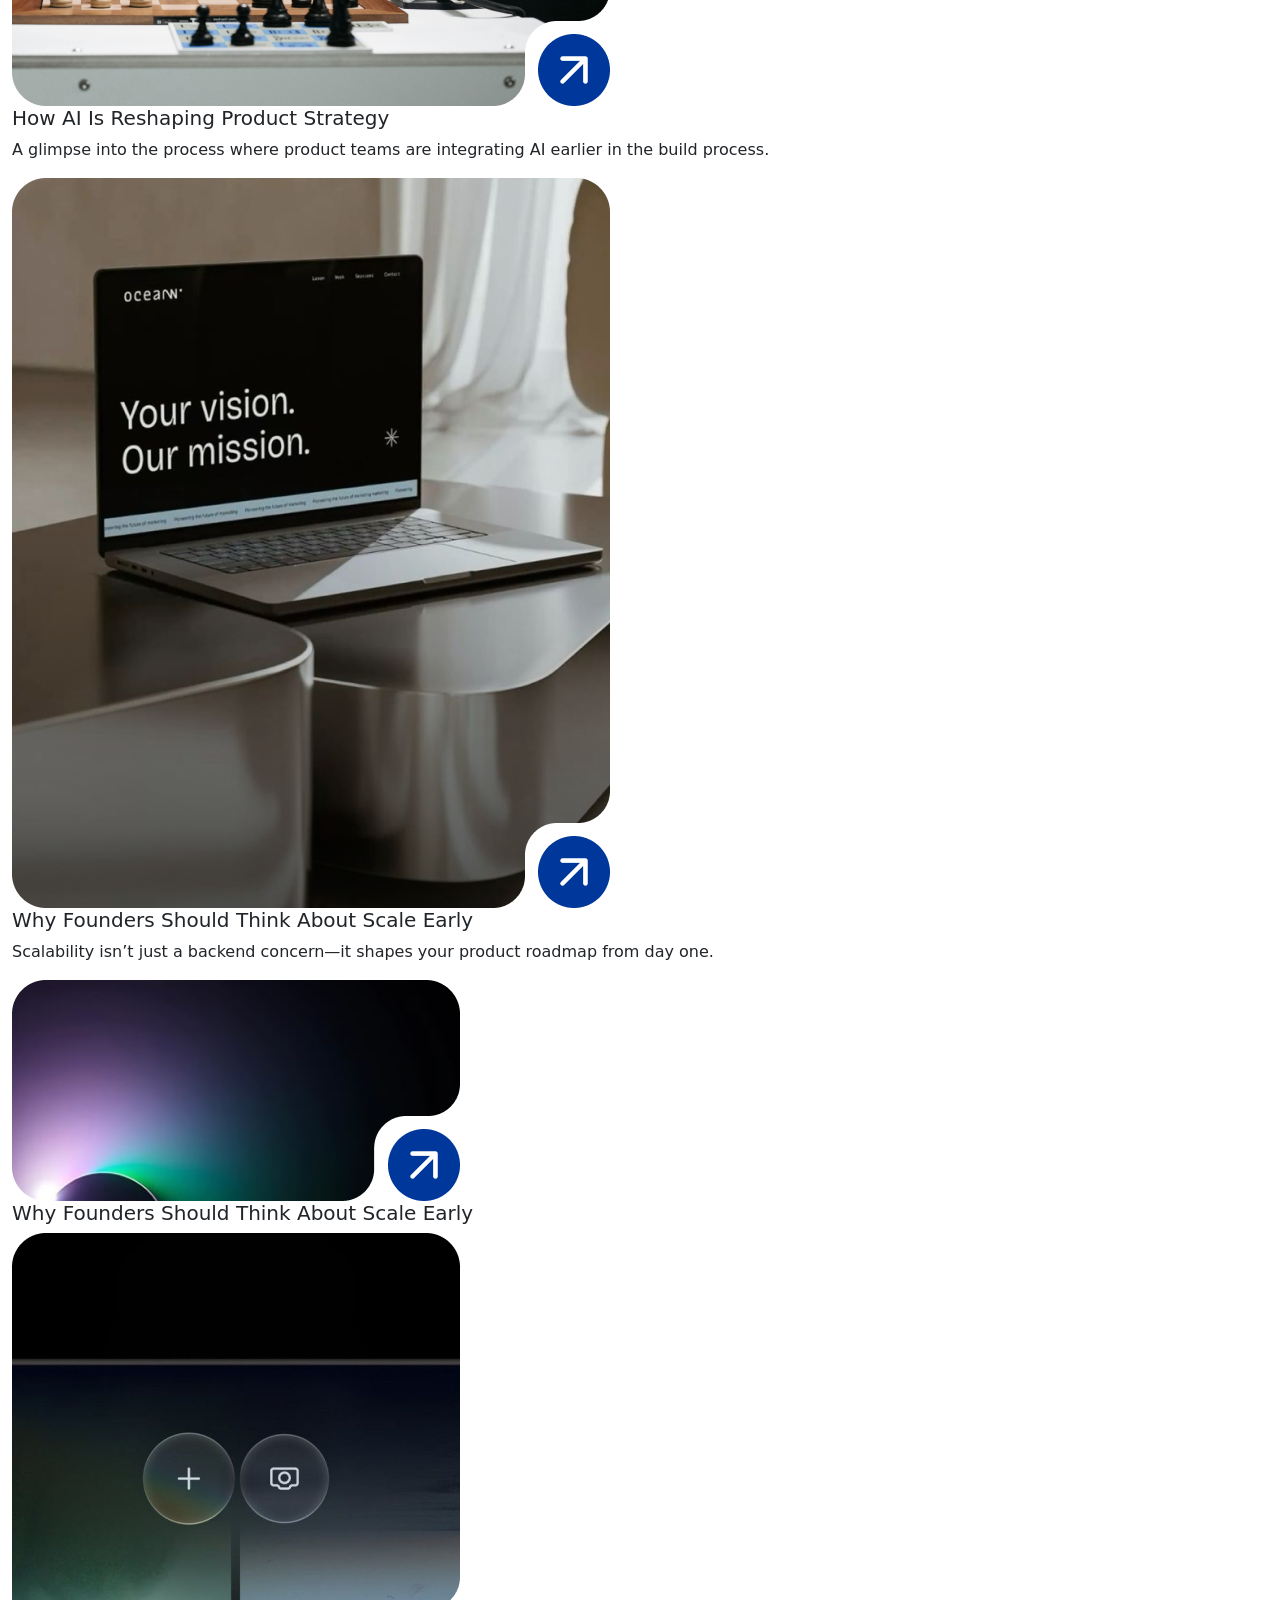
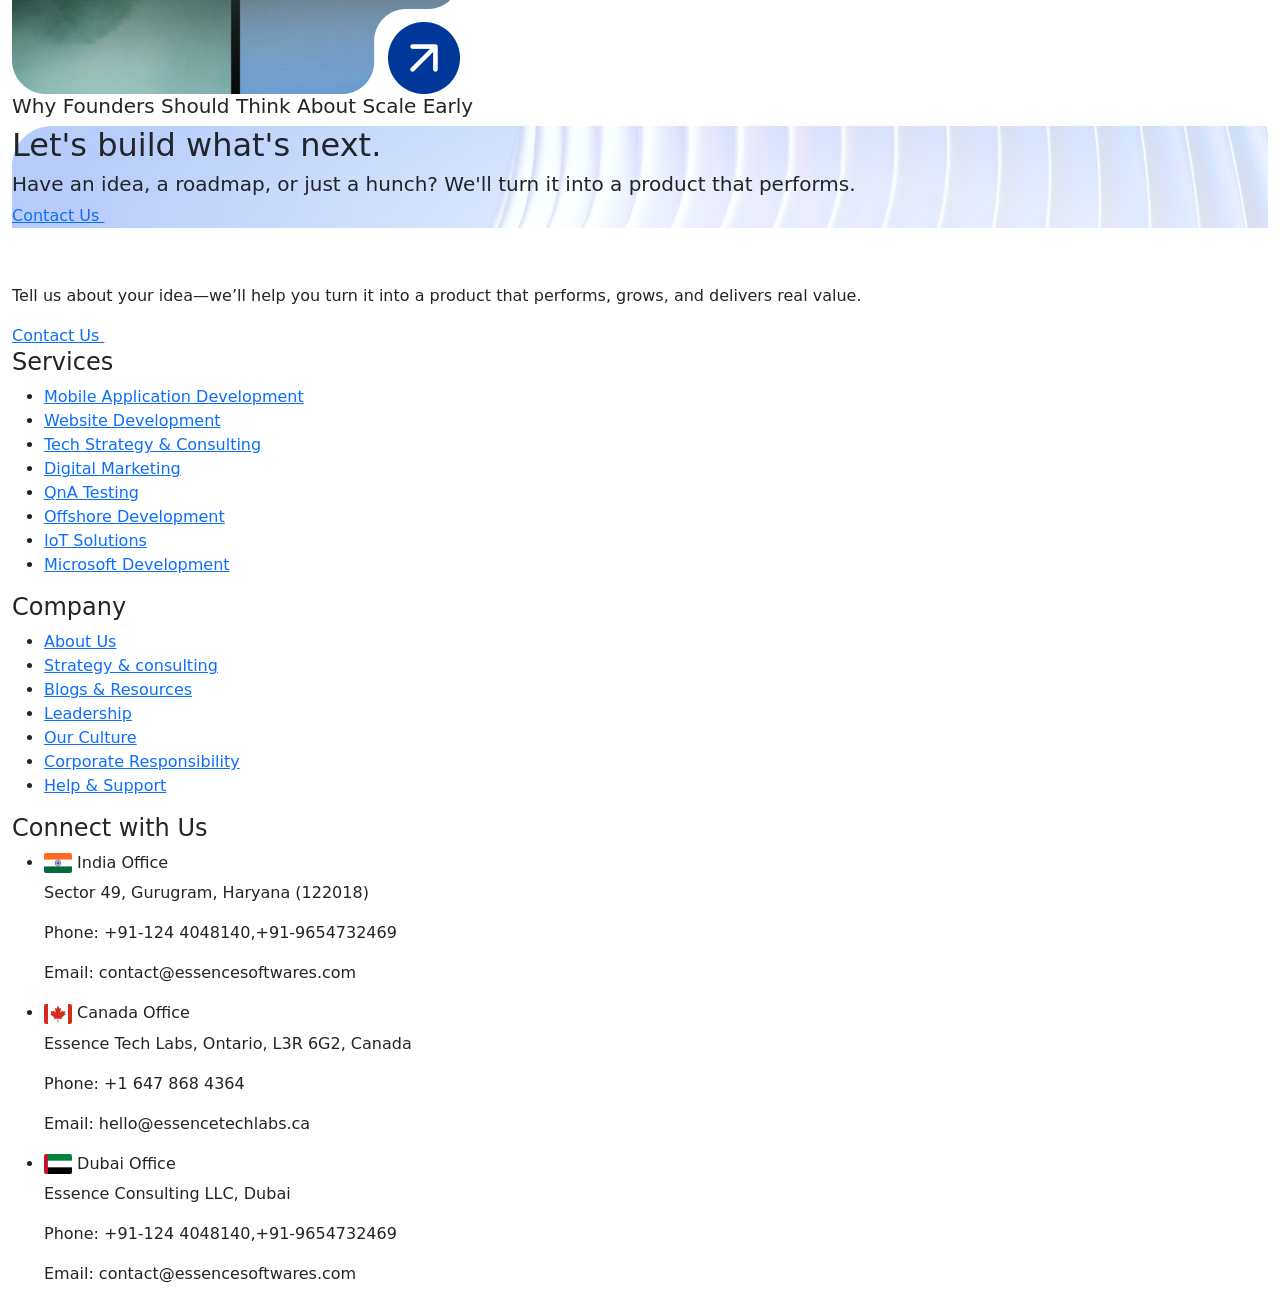
==== commit dcfb17d0: "header and footer accordingly" ====
--- a/index.html
+++ b/index.html
@@ -46,12 +46,33 @@
                         <img src="./assets/images/white-logo.svg" alt="Logo">
                     </div>
                     <nav class="main-nav">
+                        <!-- MOBILE HEADER -->
+                        <div class="mobileNavHeader">
+                            <button class="closeMenu">✕</button>
+                        </div>
                         <ul>
                             <li><a href="#">About</a></li>
                             <li><a href="#">Products</a></li>
                             <li><a href="#">Case Studies</a></li>
+                            <!-- <li class="has-dropdown">
+                                <a href="#">Services <span><img src="./assets/images/icons/down-chev.svg" alt=""></span></a>
+                            </li> -->
                             <li class="has-dropdown">
-                                <a href="#">Services <span><img src="./assets/images/icons/down-chev.svg" alt=""></span></a>
+                                <a href="#" class="serviceToggle">
+                                    Services
+                                    <span><img src="./assets/images/icons/down-chev.svg" alt=""></span>
+                                </a>
+
+                                <div class="serviceDropdown">
+
+                                    <a href="#">Mobile Application Development</a>
+                                    <a href="#">Website Development</a>
+                                    <a href="#">Tech Strategy & Consulting</a>
+                                    <a href="#">Digital Marketing</a>
+                                    <a href="#">QA Testing</a>
+                                    <a href="#">Offshore Development</a>
+
+                                </div>
                             </li>
                             <li><a href="#">Blogs</a></li>
                             <li><a href="#">Career</a></li>
@@ -59,11 +80,13 @@
                         </ul>
                         <div class="header-cta">
                             <a href="#" class="btn-cta">
-                                Let's talk tech <span><svg width="13" height="13" viewBox="0 0 13 13" fill="none" xmlns="http://www.w3.org/2000/svg">
-                                 <path d="M12.9196 0.671667C12.8097 0.406955 12.5993 0.196598 12.3346 0.0866666C12.2044 0.0311555 12.0645 0.00171165 11.9229 0H1.08961C0.802297 0 0.526747 0.114137 0.323583 0.317301C0.120418 0.520466 0.00628153 0.796015 0.00628153 1.08333C0.00628153 1.37065 0.120418 1.6462 0.323583 1.84937C0.526747 2.05253 0.802297 2.16667 1.08961 2.16667H9.31211L0.320448 11.1475C0.218909 11.2482 0.138315 11.368 0.0833161 11.5C0.0283167 11.6321 0 11.7737 0 11.9167C0 12.0597 0.0283167 12.2013 0.0833161 12.3333C0.138315 12.4653 0.218909 12.5851 0.320448 12.6858C0.421158 12.7874 0.540976 12.868 0.67299 12.923C0.805004 12.978 0.946602 13.0063 1.08961 13.0063C1.23263 13.0063 1.37423 12.978 1.50624 12.923C1.63825 12.868 1.75807 12.7874 1.85878 12.6858L10.8396 3.69417V11.9167C10.8396 12.204 10.9537 12.4795 11.1569 12.6827C11.3601 12.8859 11.6356 13 11.9229 13C12.2103 13 12.4858 12.8859 12.689 12.6827C12.8921 12.4795 13.0063 12.204 13.0063 11.9167V1.08333C13.0046 0.941766 12.9751 0.801907 12.9196 0.671667Z"/></svg></span>
-                            </a>
-                        </div>
+                                Let's talk tech <span><svg width="16" height="16" viewBox="0 0 16 16" fill="none" xmlns="http://www.w3.org/2000/svg">
+                                <path d="M15.7354 0.818055C15.6015 0.49565 15.3453 0.239446 15.0229 0.105555C14.8643 0.0379458 14.694 0.00208471 14.5215 0H1.3271C0.977157 0 0.641551 0.139013 0.394107 0.386457C0.146663 0.6339 0.00765059 0.969506 0.00765059 1.31944C0.00765059 1.66938 0.146663 2.00499 0.394107 2.25243C0.641551 2.49988 0.977157 2.63889 1.3271 2.63889H11.3417L0.390289 13.5771C0.26662 13.6997 0.168461 13.8457 0.101475 14.0065C0.0344883 14.1672 0 14.3397 0 14.5139C0 14.6881 0.0344883 14.8605 0.101475 15.0213C0.168461 15.1821 0.26662 15.328 0.390289 15.4507C0.512949 15.5744 0.658881 15.6725 0.819667 15.7395C0.980454 15.8065 1.15291 15.841 1.3271 15.841C1.50128 15.841 1.67374 15.8065 1.83452 15.7395C1.99531 15.6725 2.14124 15.5744 2.2639 15.4507L13.2021 4.49931V14.5139C13.2021 14.8638 13.3411 15.1994 13.5885 15.4469C13.836 15.6943 14.1716 15.8333 14.5215 15.8333C14.8715 15.8333 15.2071 15.6943 15.4545 15.4469C15.702 15.1994 15.841 14.8638 15.841 14.5139V1.31944C15.8389 1.14702 15.803 0.976682 15.7354 0.818055Z"/>                    </svg></span>
+                            </a>
+                        </div>
+
                     </nav>
+                    <!-- HAMBURGER -->
                     <button class="menu-toggle">
                         <span></span>
                         <span></span>
@@ -710,15 +733,15 @@
         const slides = document.querySelectorAll(".slide");
 
         navItems.forEach((item) => {
-        item.addEventListener("click", () => {
-            const index = item.dataset.index;
-
-            navItems.forEach((btn) => btn.classList.remove("active"));
-            slides.forEach((slide) => slide.classList.remove("active"));
-
-            item.classList.add("active");
-            slides[index]?.classList.add("active");
-        });
+            item.addEventListener("click", () => {
+                const index = item.dataset.index;
+
+                navItems.forEach((btn) => btn.classList.remove("active"));
+                slides.forEach((slide) => slide.classList.remove("active"));
+
+                item.classList.add("active");
+                slides[index]?.classList.add("active");
+            });
         });
 
         const toggle = document.querySelector(".menu-toggle");
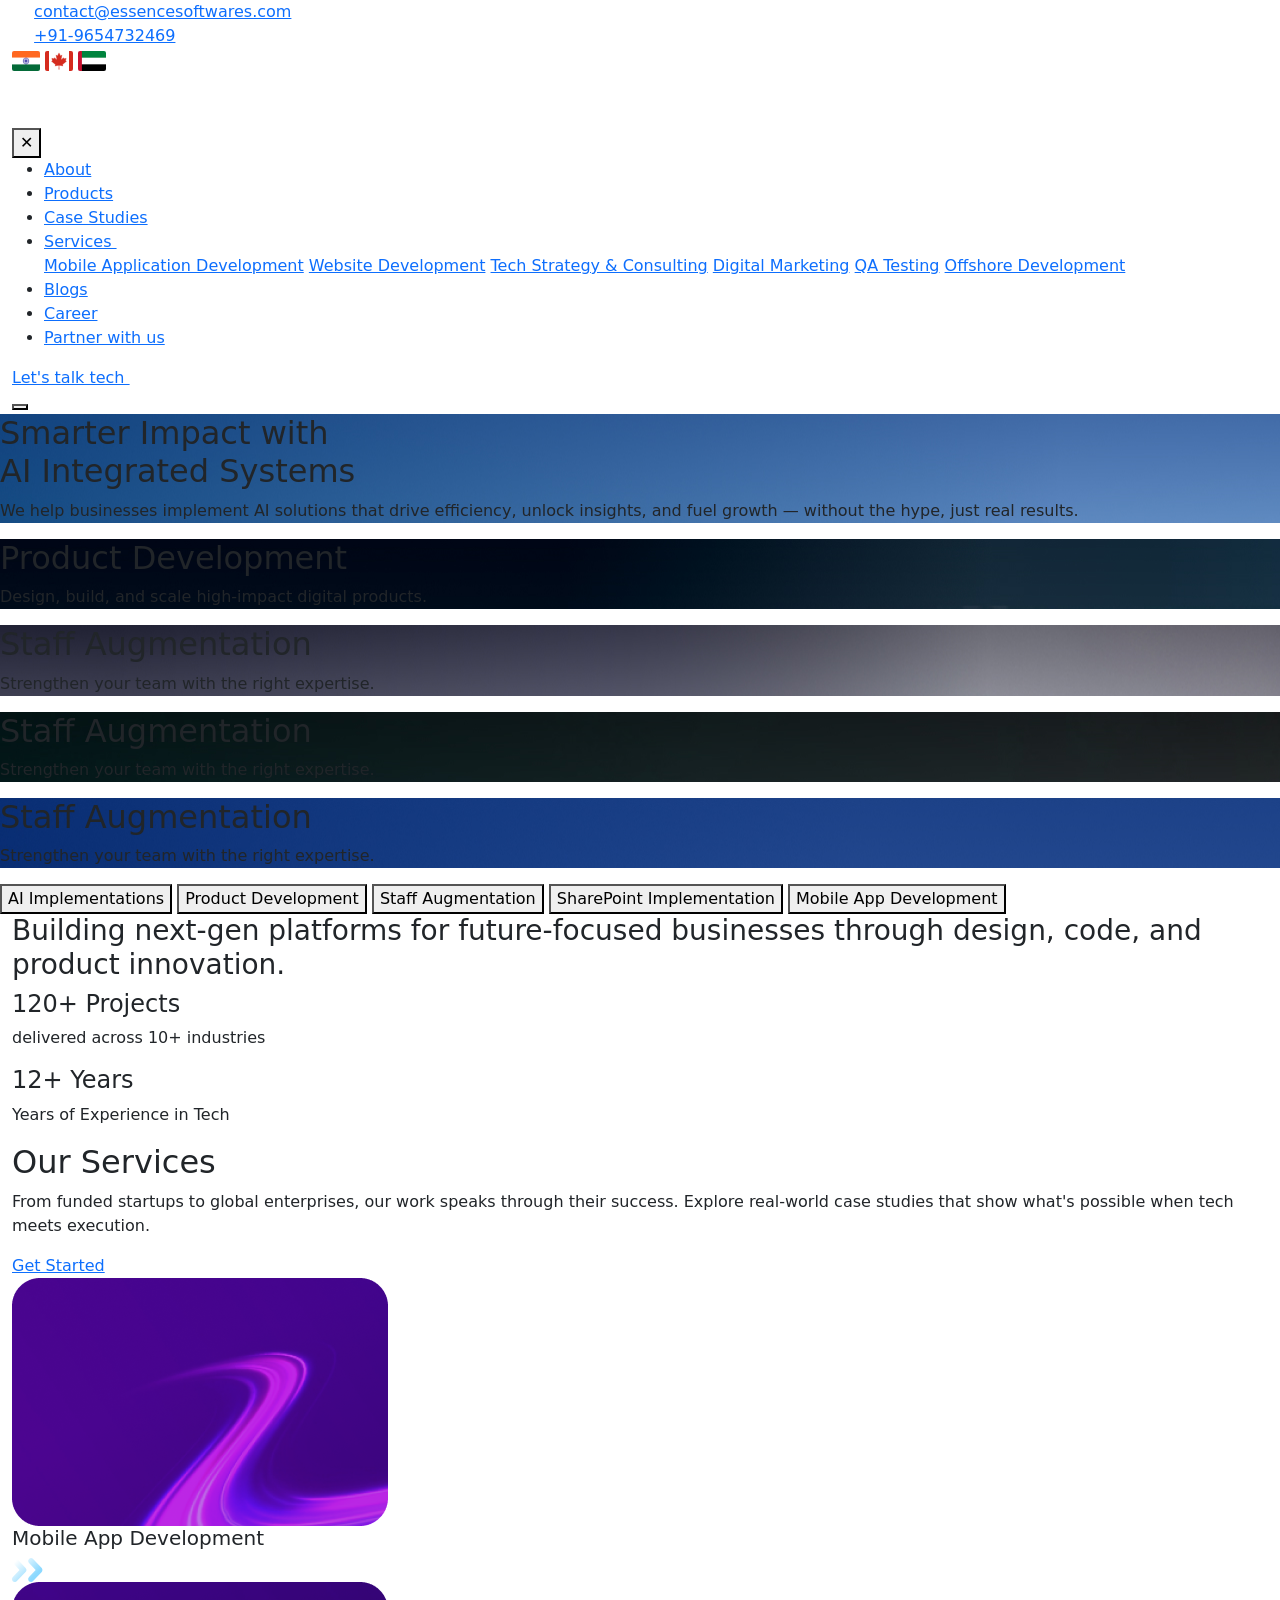
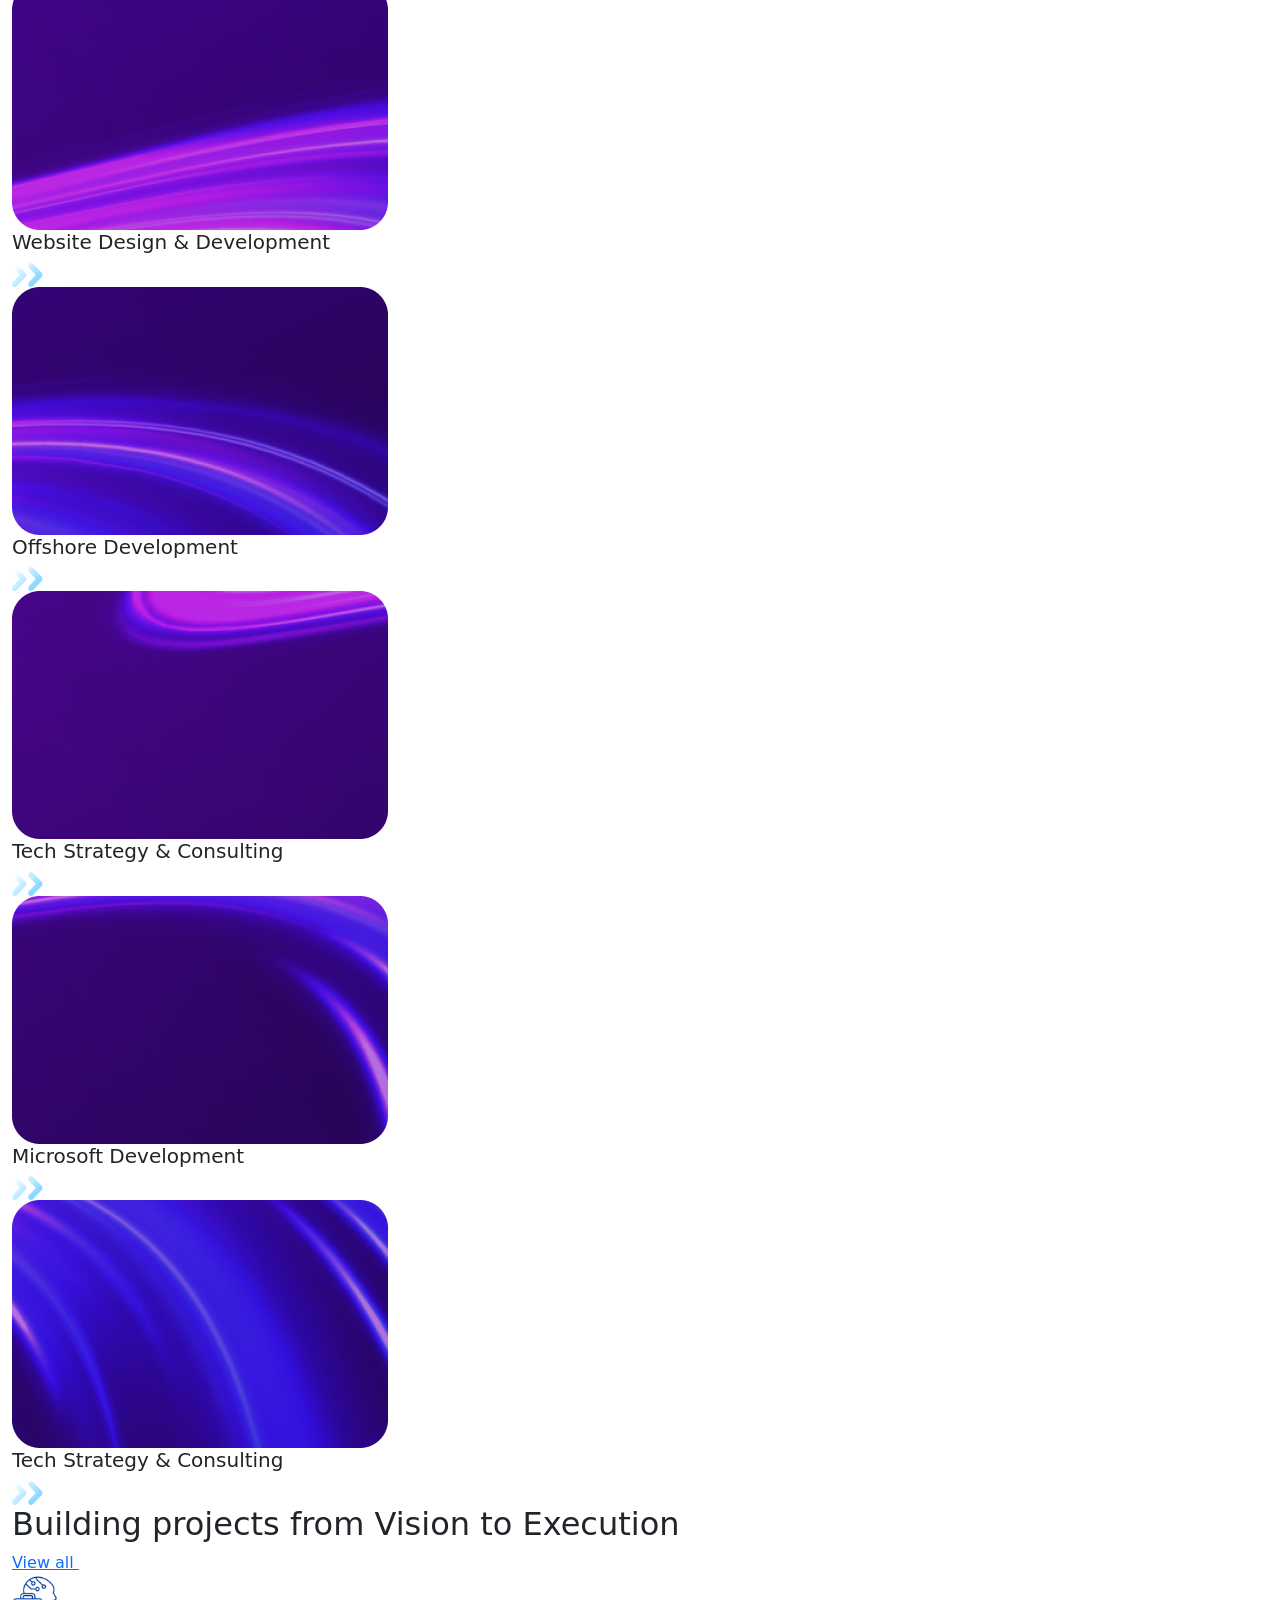
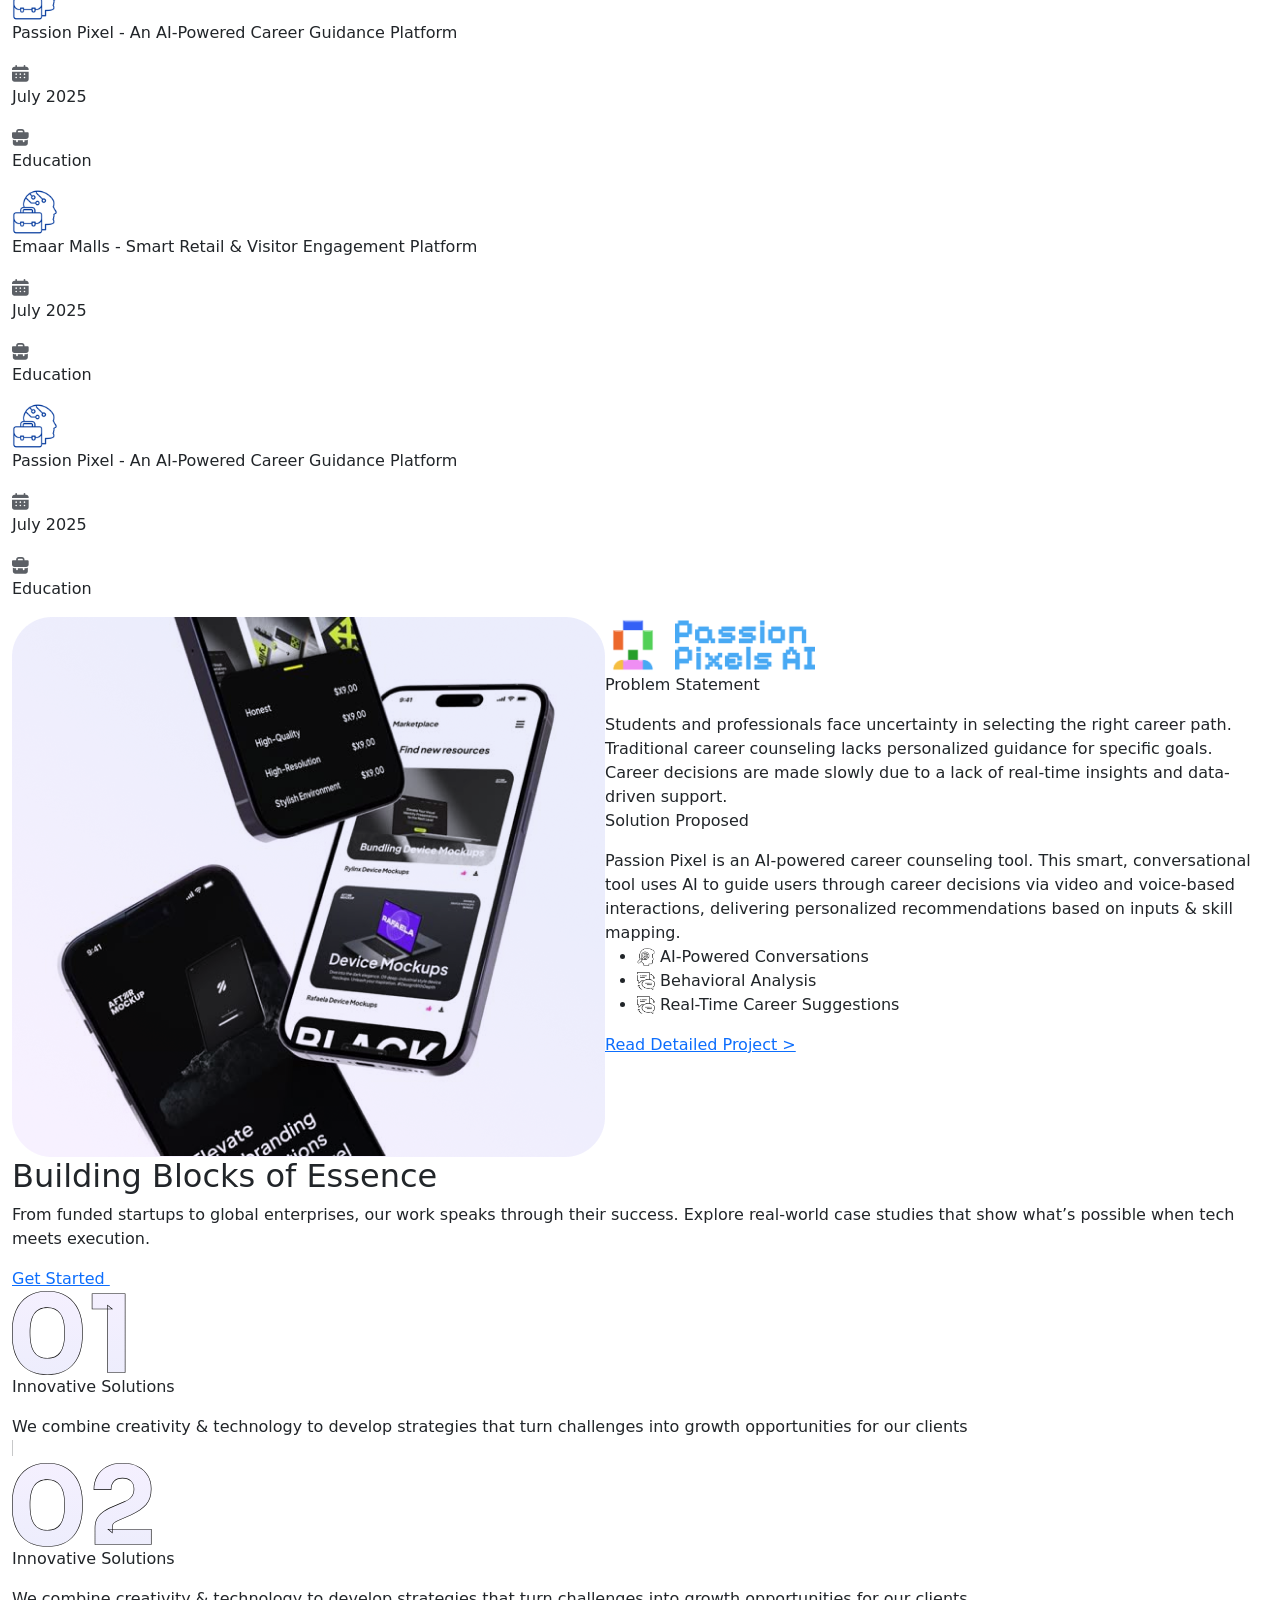
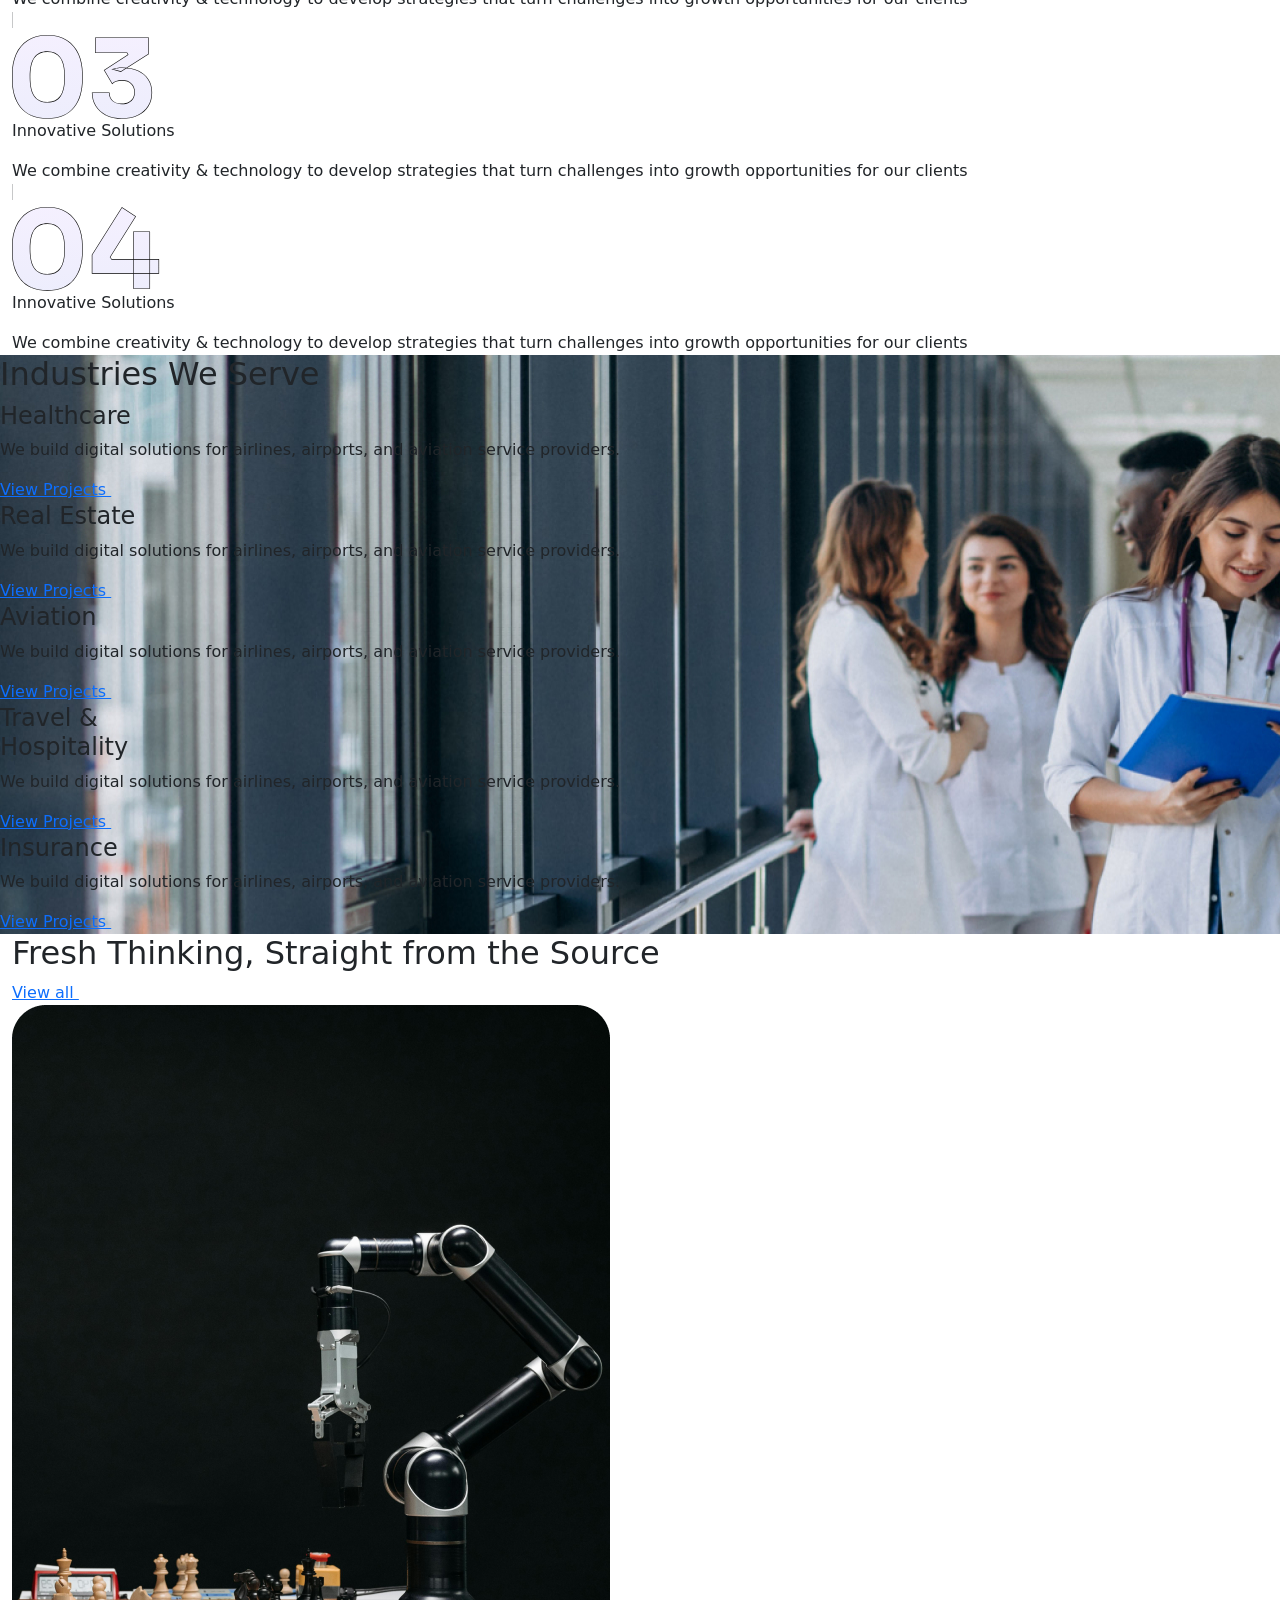
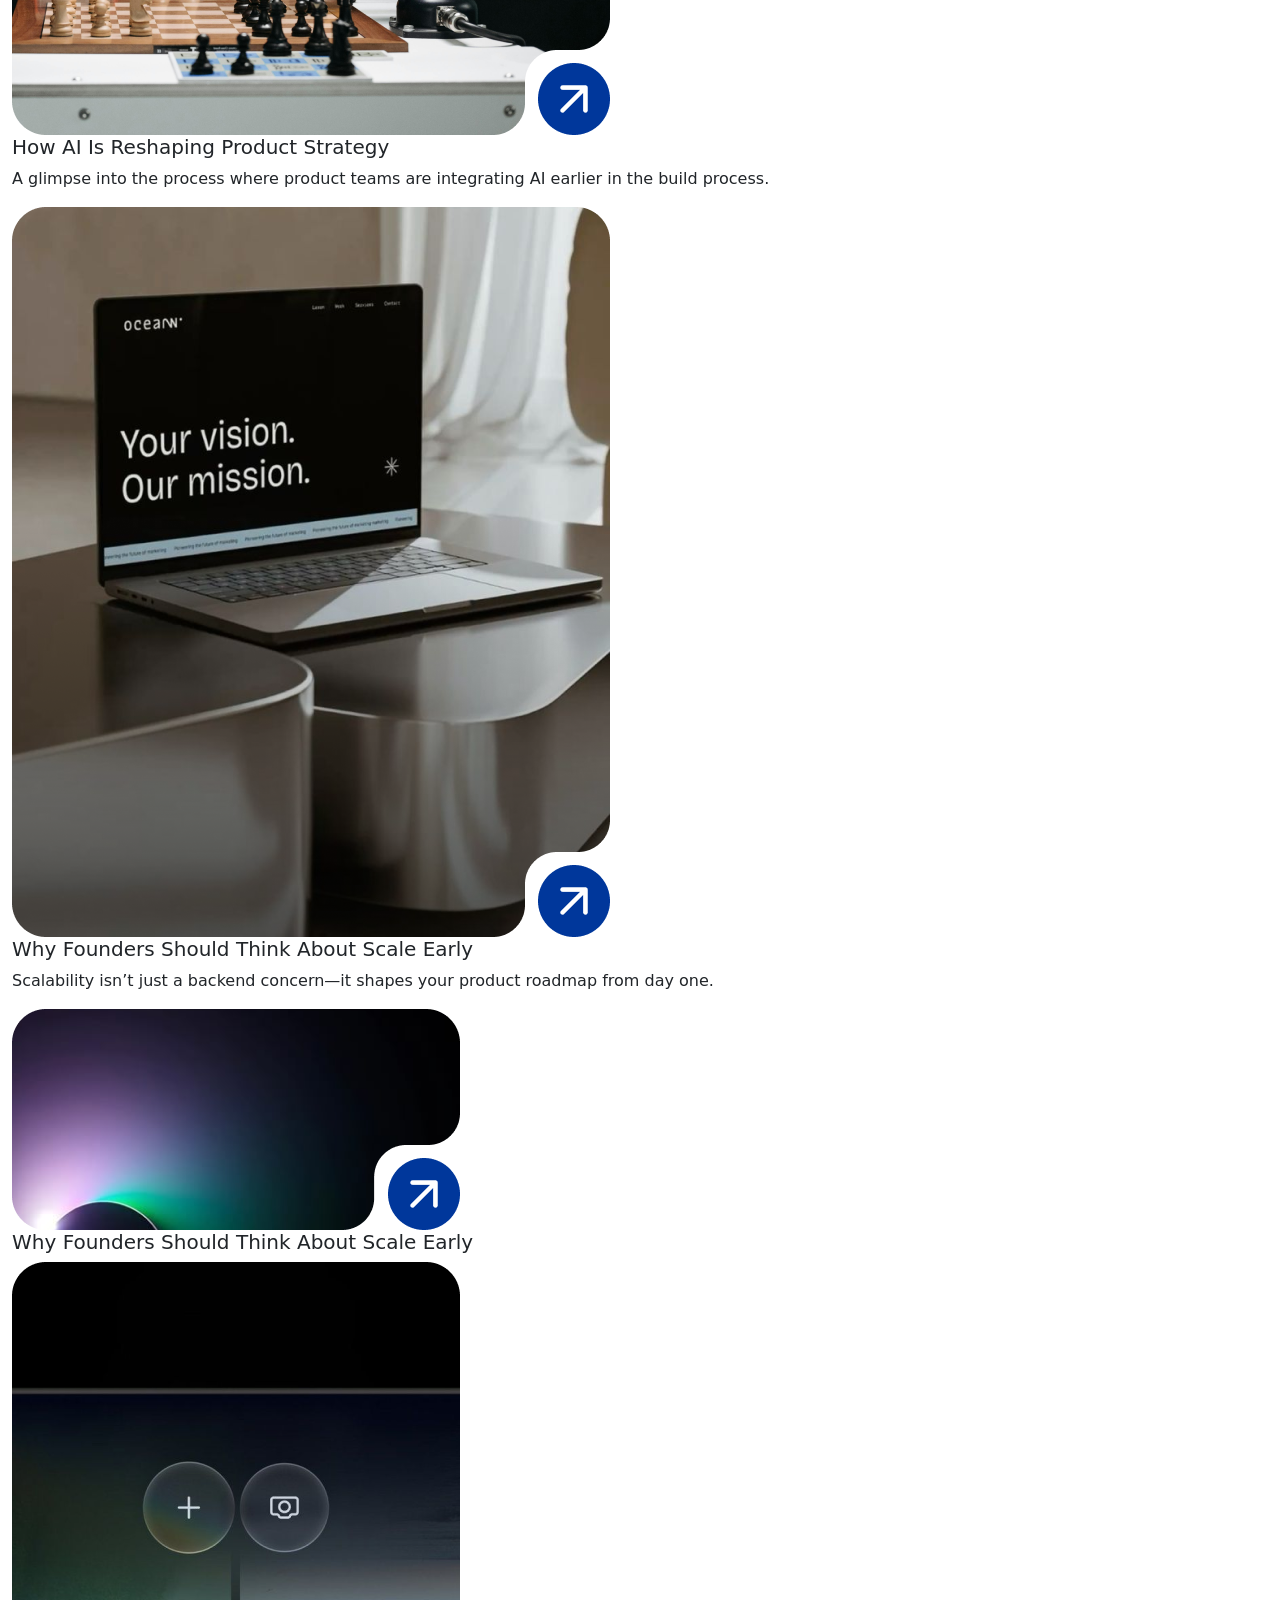
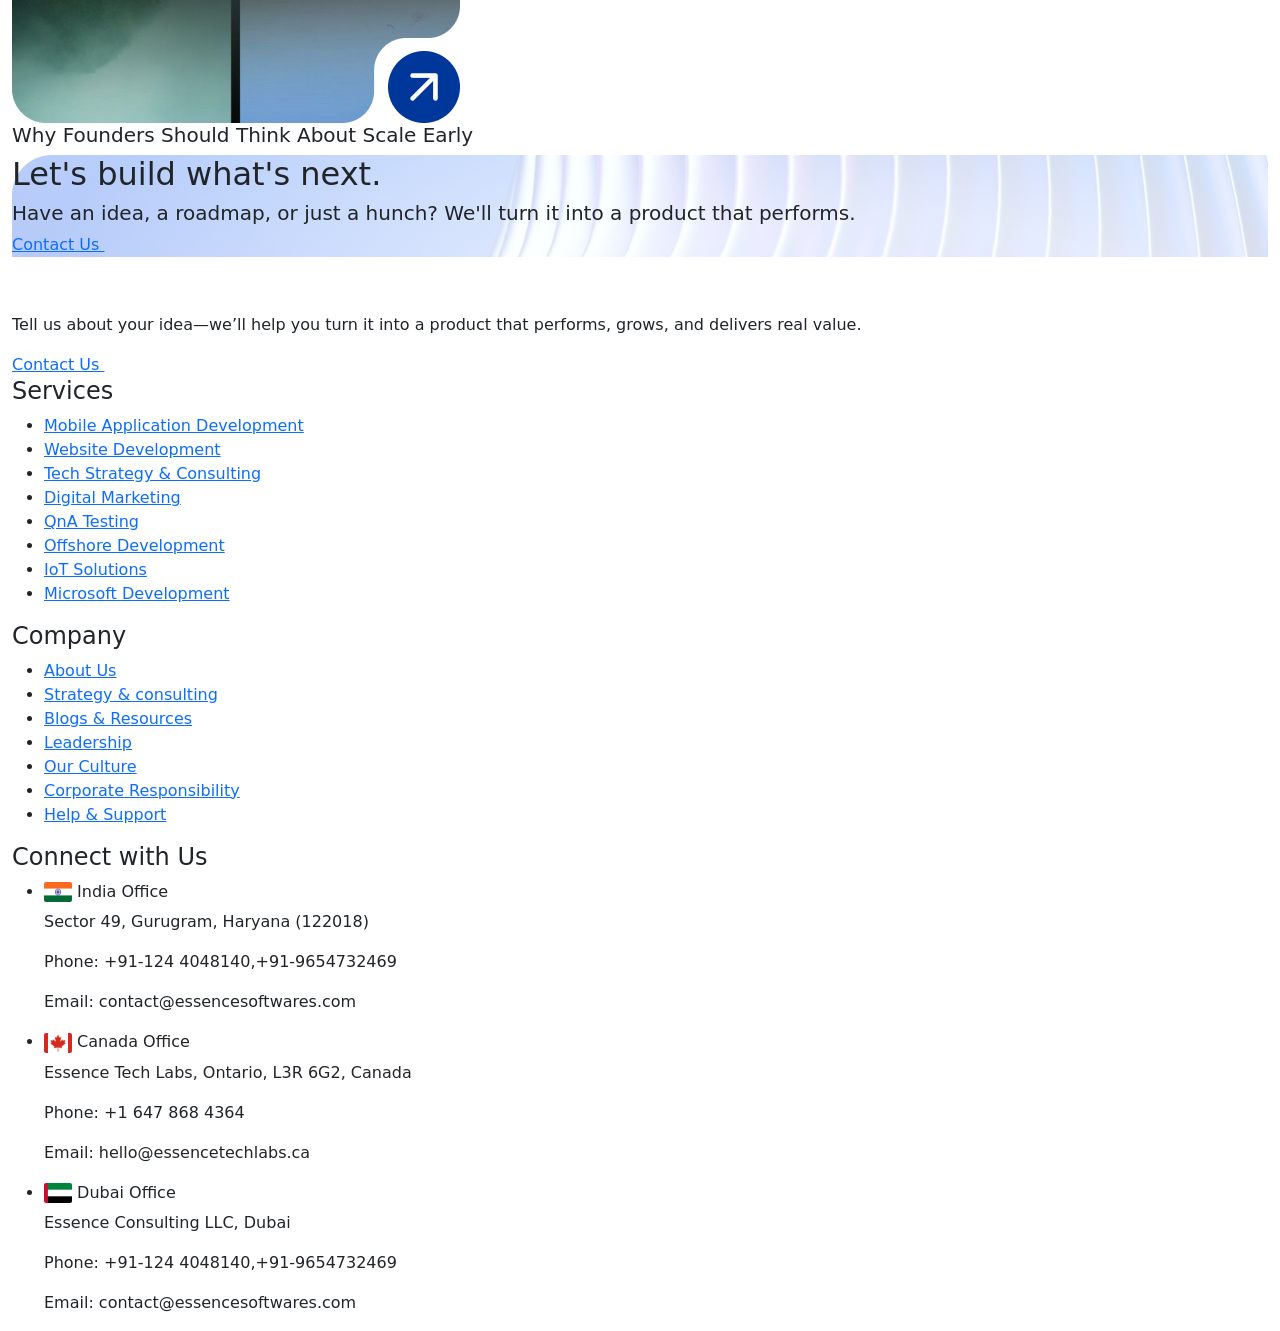
==== commit 379bf183: "fix:homepage and footer fixes" ====
--- a/index.html
+++ b/index.html
@@ -118,7 +118,7 @@
                     <div class="slide" style="background-image: url('./assets/images/banner-images/second.jpg')"
                         data-index="1">
                         <div class="caption">
-                            <h2>Product Development</h2>
+                            <h2><span>Product Development</span></h2>
                             <p>Design, build, and scale high-impact digital products.</p>
                         </div>
                     </div>
@@ -507,7 +507,7 @@
 
             <div class="flex-inner"
                 data-bg="./assets/images/homepage-images/weserve-image-3.jpg">
-                <h4>Travel & Hospitality</h4>
+                <h4>Travel &<br>Hospitality</h4>
                 <p>We build digital solutions for airlines, airports, and aviation service providers.</p>
                 <a href="#">View Projects <span><svg width="13" height="13" viewBox="0 0 13 13" fill="none" xmlns="http://www.w3.org/2000/svg">
                 <path d="M12.9196 0.671667C12.8097 0.406955 12.5993 0.196598 12.3346 0.0866666C12.2044 0.0311555 12.0645 0.00171165 11.9229 0H1.08961C0.802297 0 0.526747 0.114137 0.323583 0.317301C0.120418 0.520466 0.00628153 0.796015 0.00628153 1.08333C0.00628153 1.37065 0.120418 1.6462 0.323583 1.84937C0.526747 2.05253 0.802297 2.16667 1.08961 2.16667H9.31211L0.320448 11.1475C0.218909 11.2482 0.138315 11.368 0.0833161 11.5C0.0283167 11.6321 0 11.7737 0 11.9167C0 12.0597 0.0283167 12.2013 0.0833161 12.3333C0.138315 12.4653 0.218909 12.5851 0.320448 12.6858C0.421158 12.7874 0.540976 12.868 0.67299 12.923C0.805004 12.978 0.946602 13.0063 1.08961 13.0063C1.23263 13.0063 1.37423 12.978 1.50624 12.923C1.63825 12.868 1.75807 12.7874 1.85878 12.6858L10.8396 3.69417V11.9167C10.8396 12.204 10.9537 12.4795 11.1569 12.6827C11.3601 12.8859 11.6356 13 11.9229 13C12.2103 13 12.4858 12.8859 12.689 12.6827C12.8921 12.4795 13.0063 12.204 13.0063 11.9167V1.08333C13.0046 0.941766 12.9751 0.801907 12.9196 0.671667Z"/>
@@ -572,7 +572,7 @@
                </div>
             </div>
         </div>
-        <div class="lightCta">
+        <div class="lightCta" style="padding-bottom: 0;">
             <div class="container-fluid">
                 <div class="lightCtaInner" style="background-image: url('./assets/images/light-CTA.png');">
                     <h2>Let's build what's next.</h2>
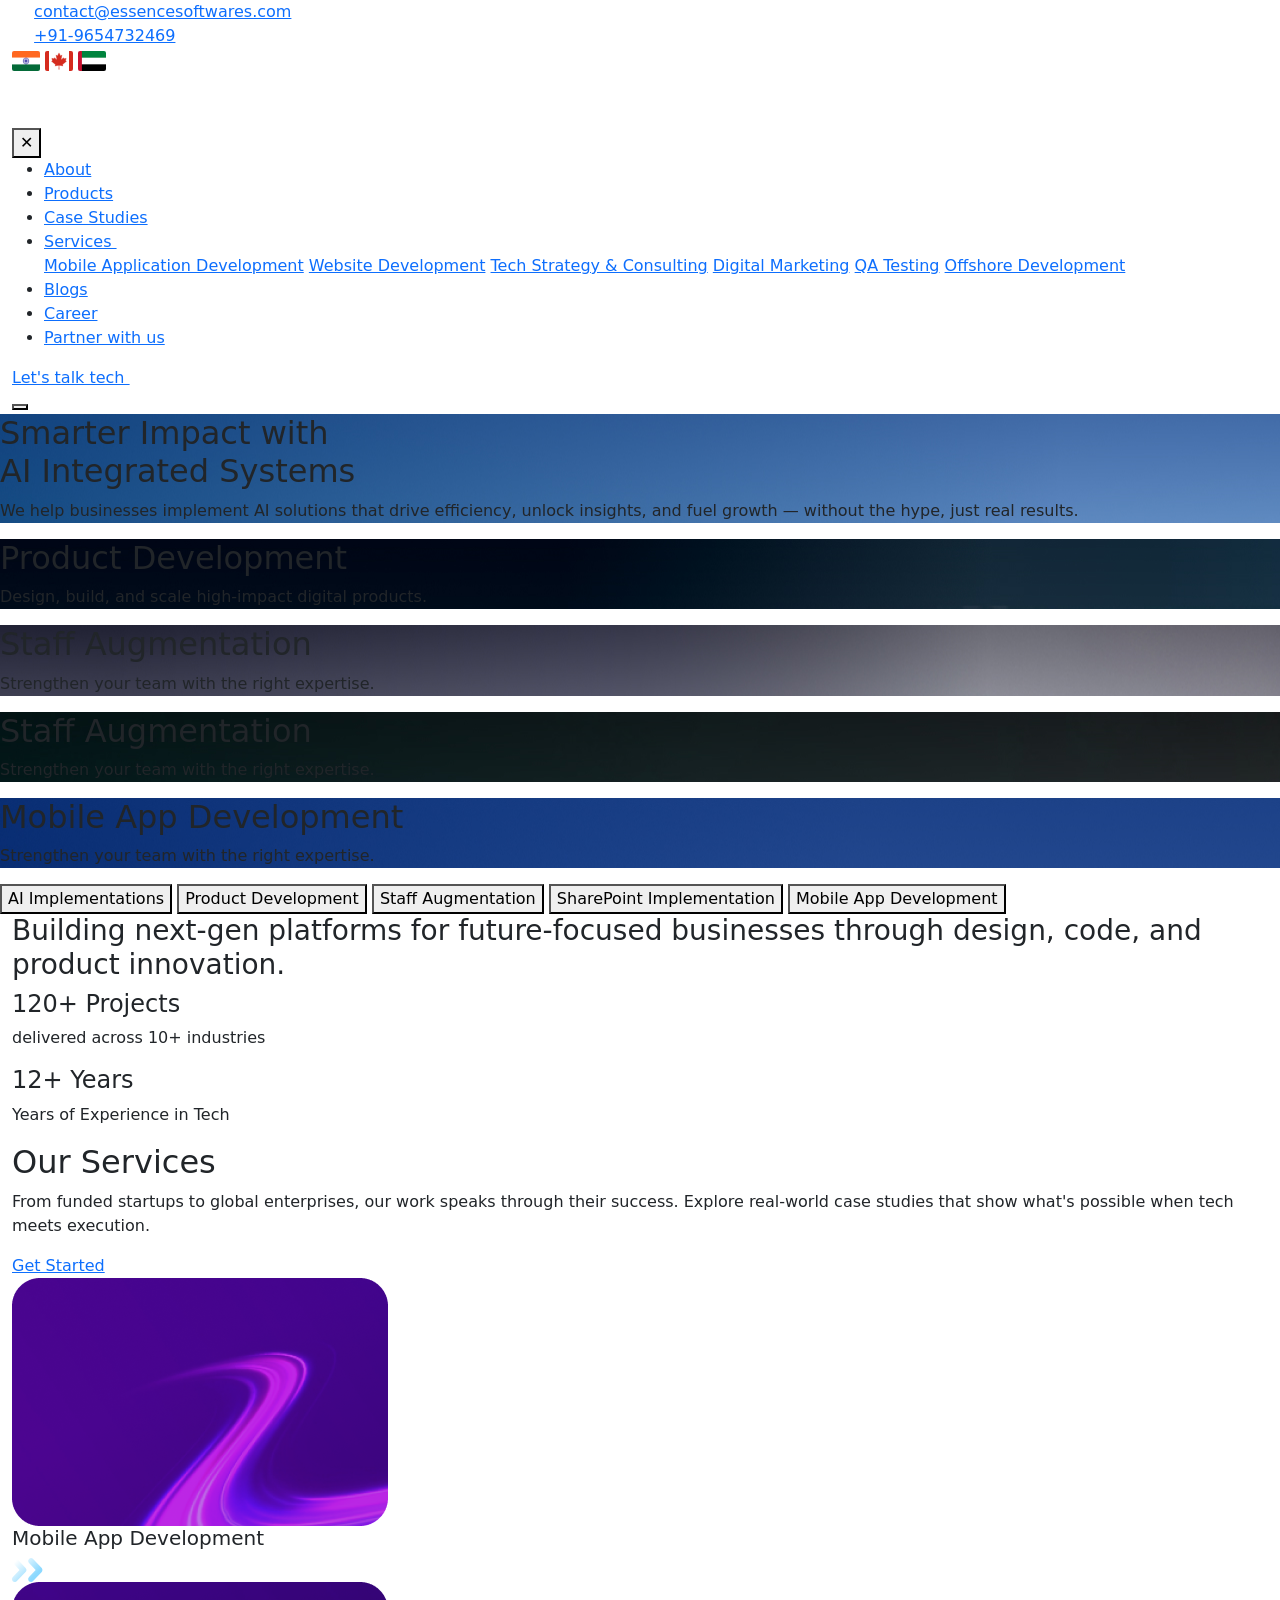
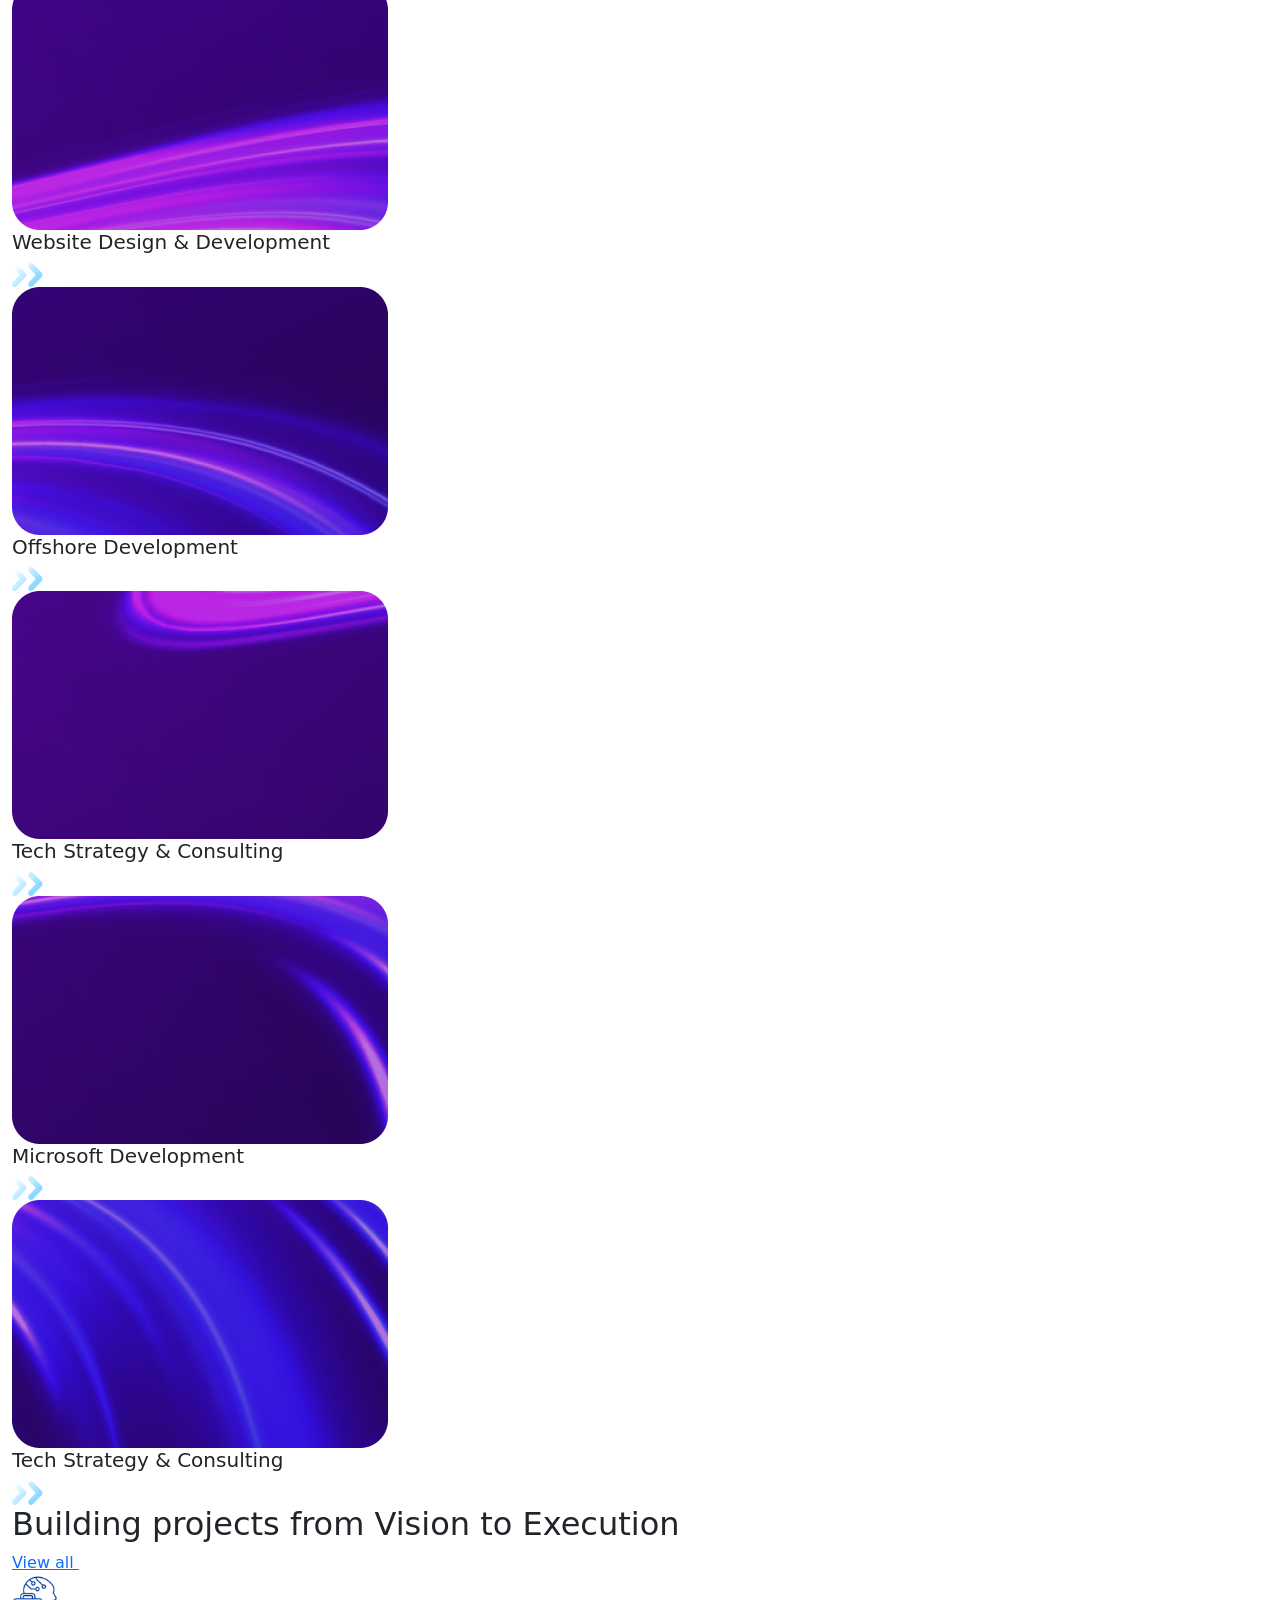
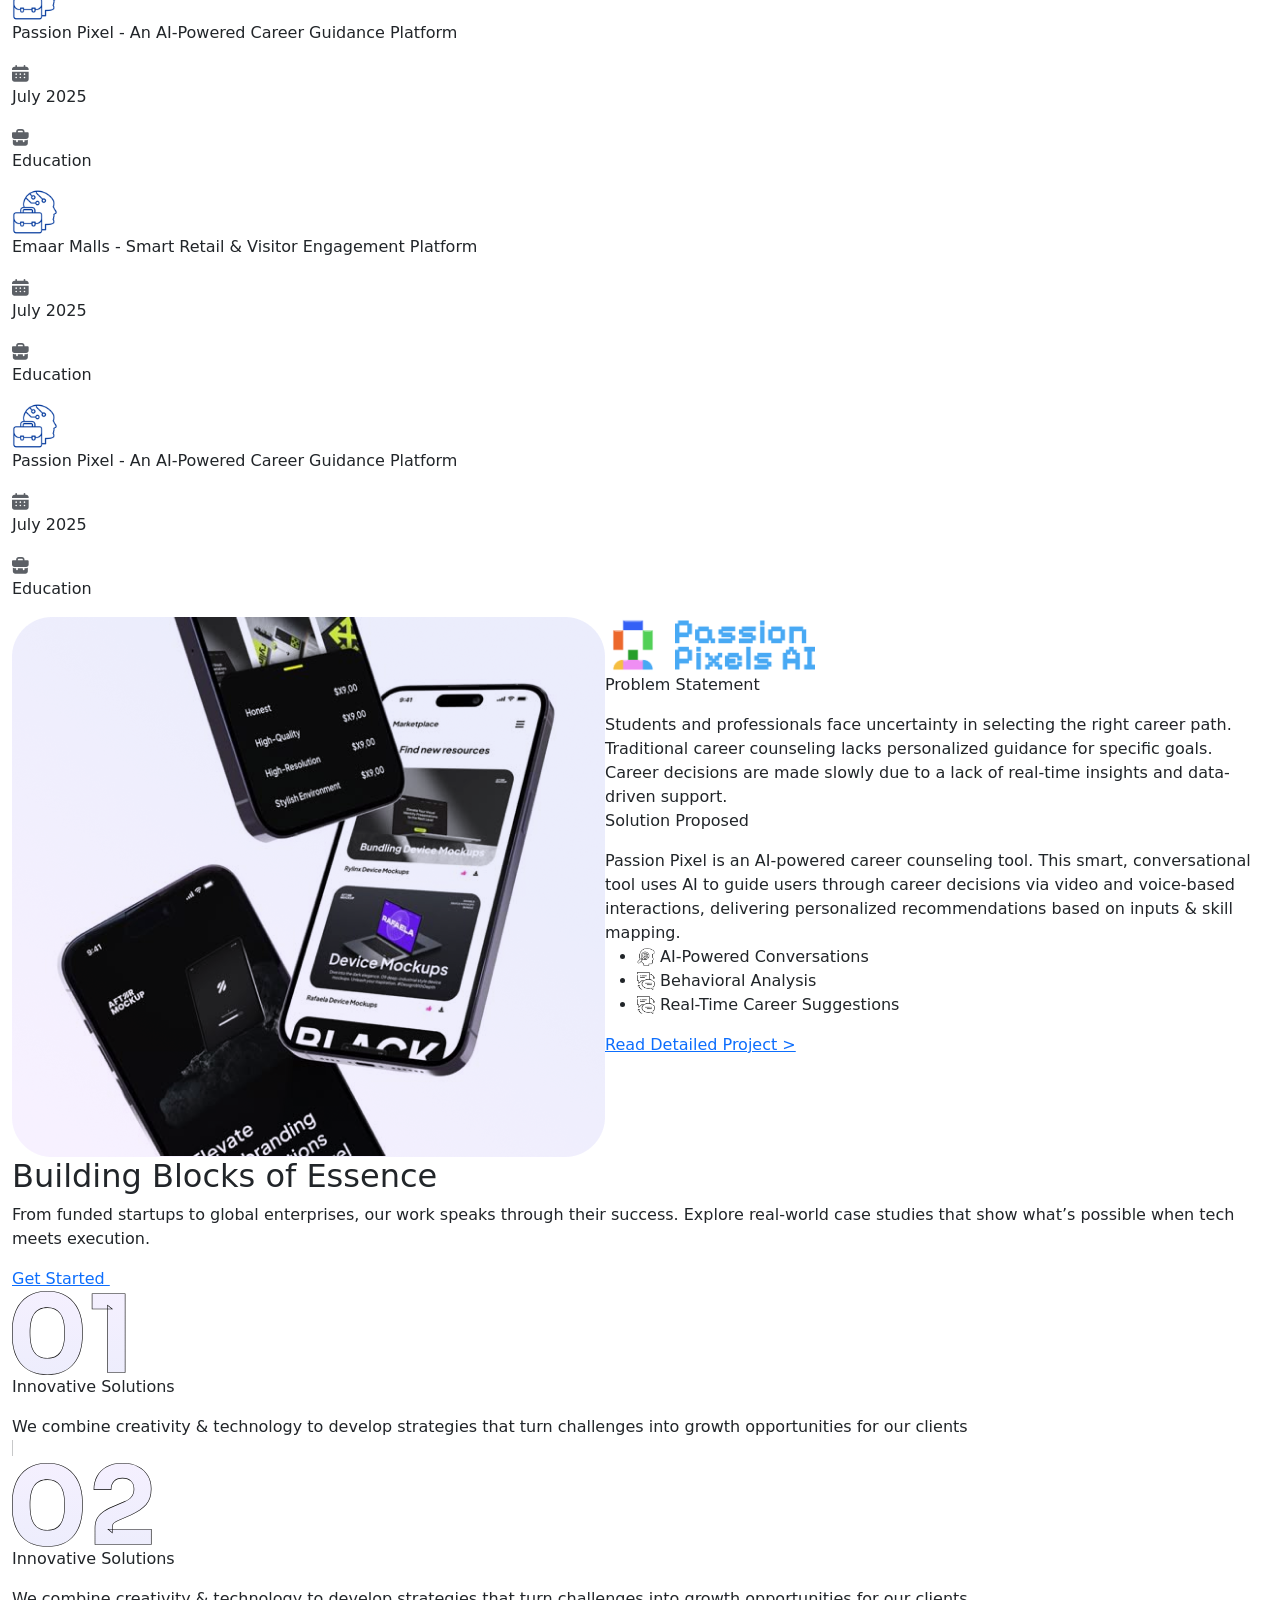
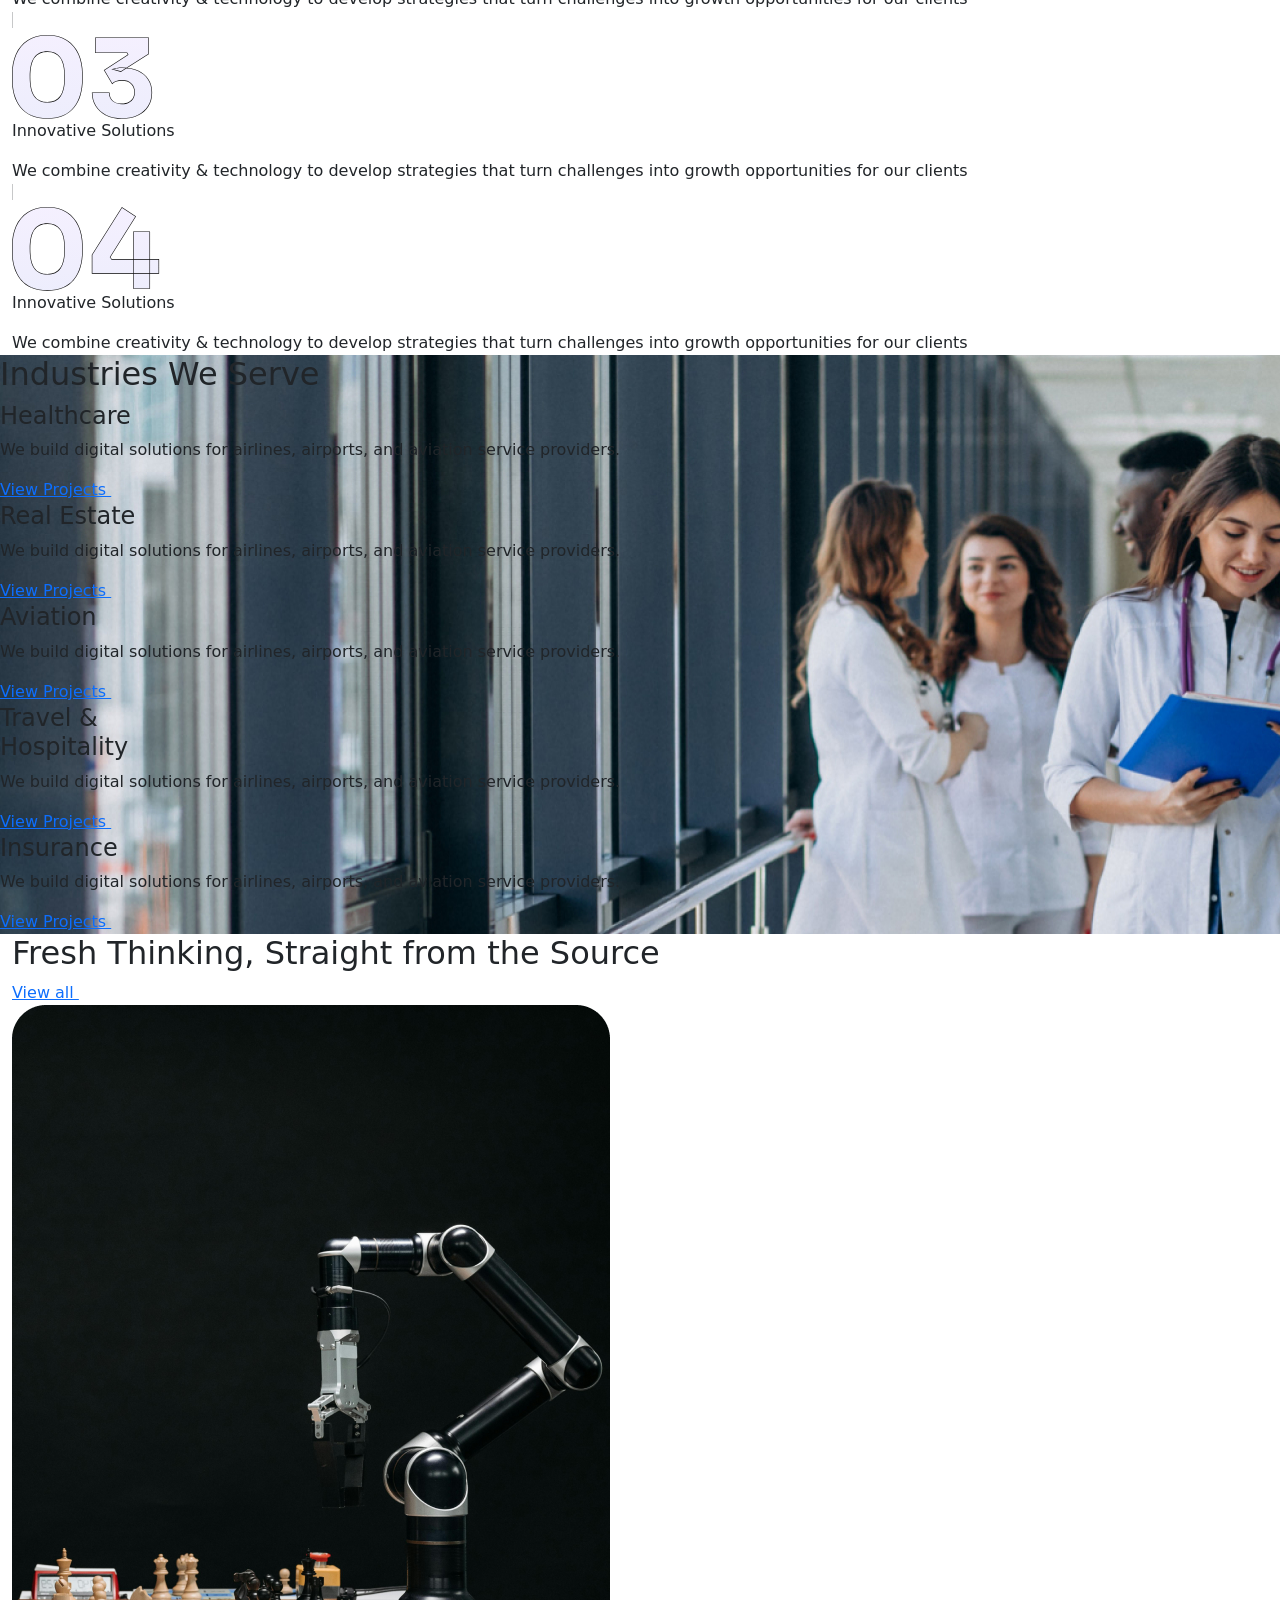
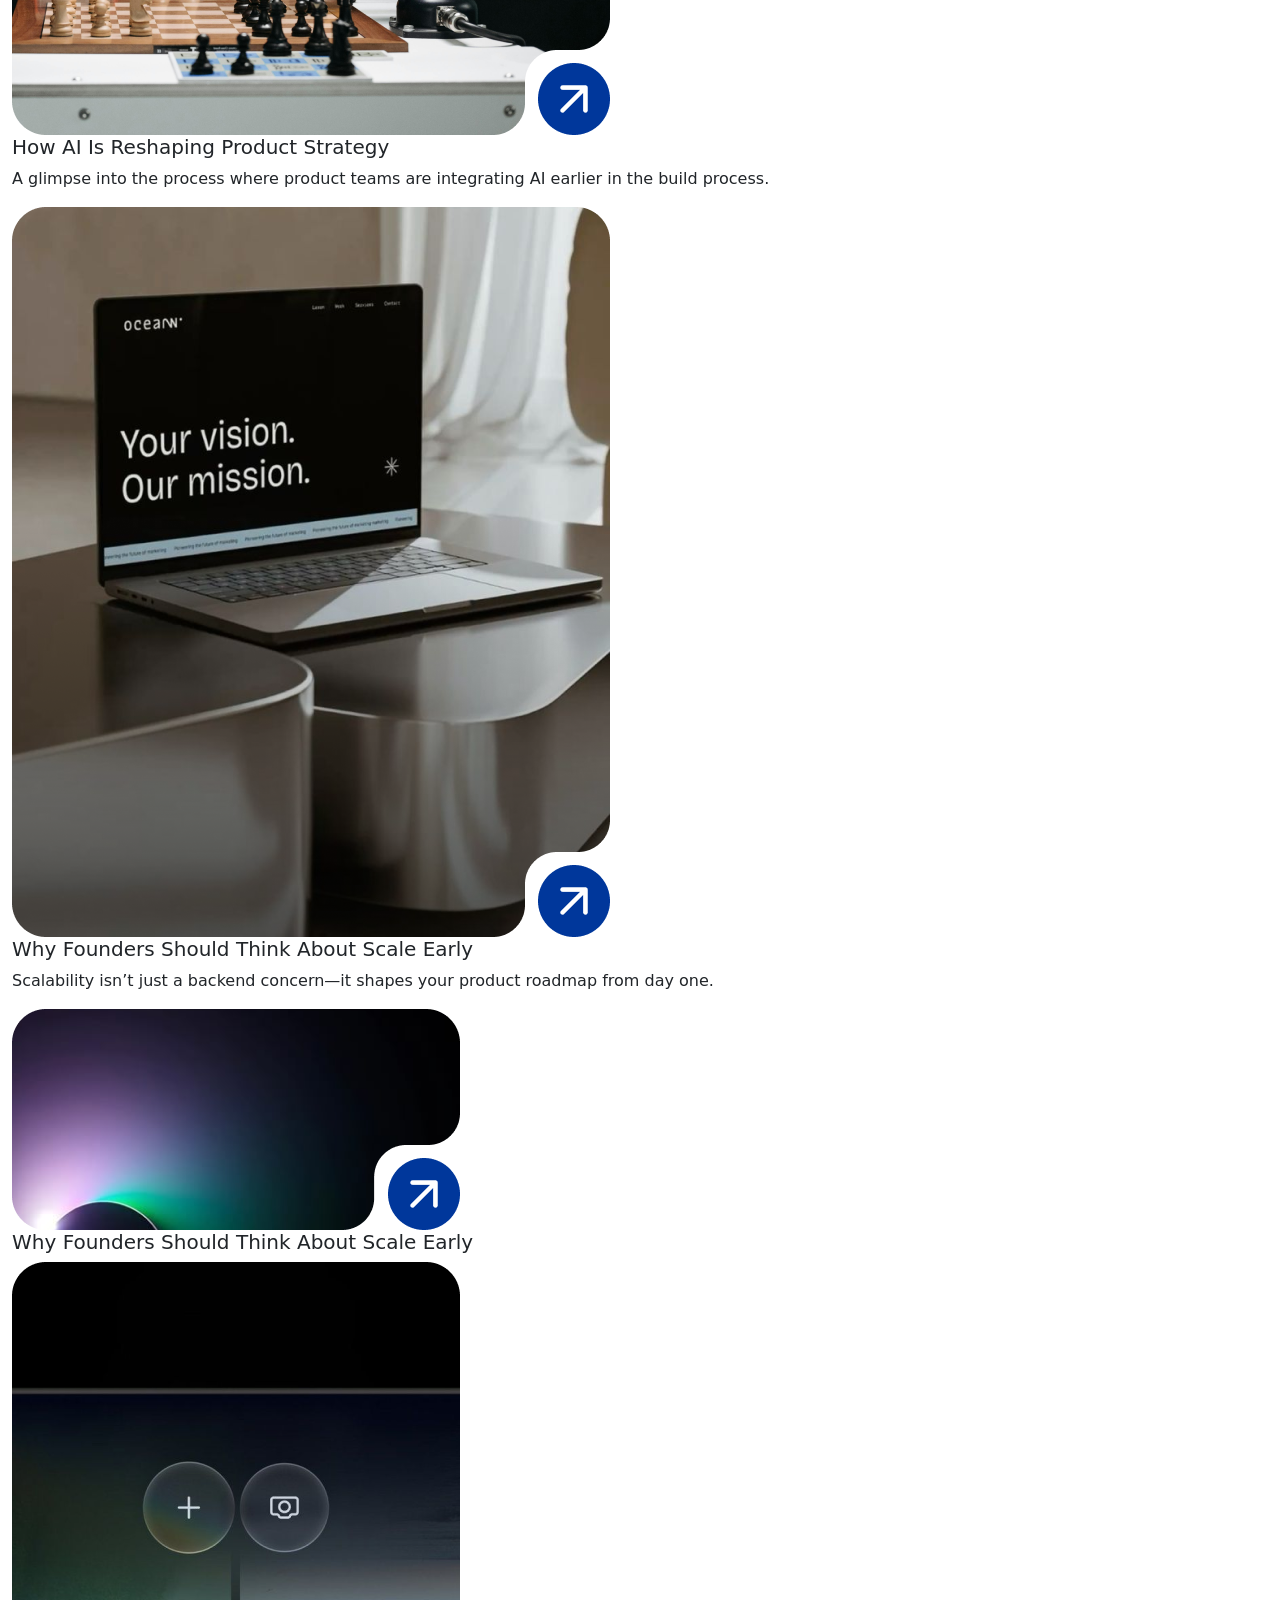
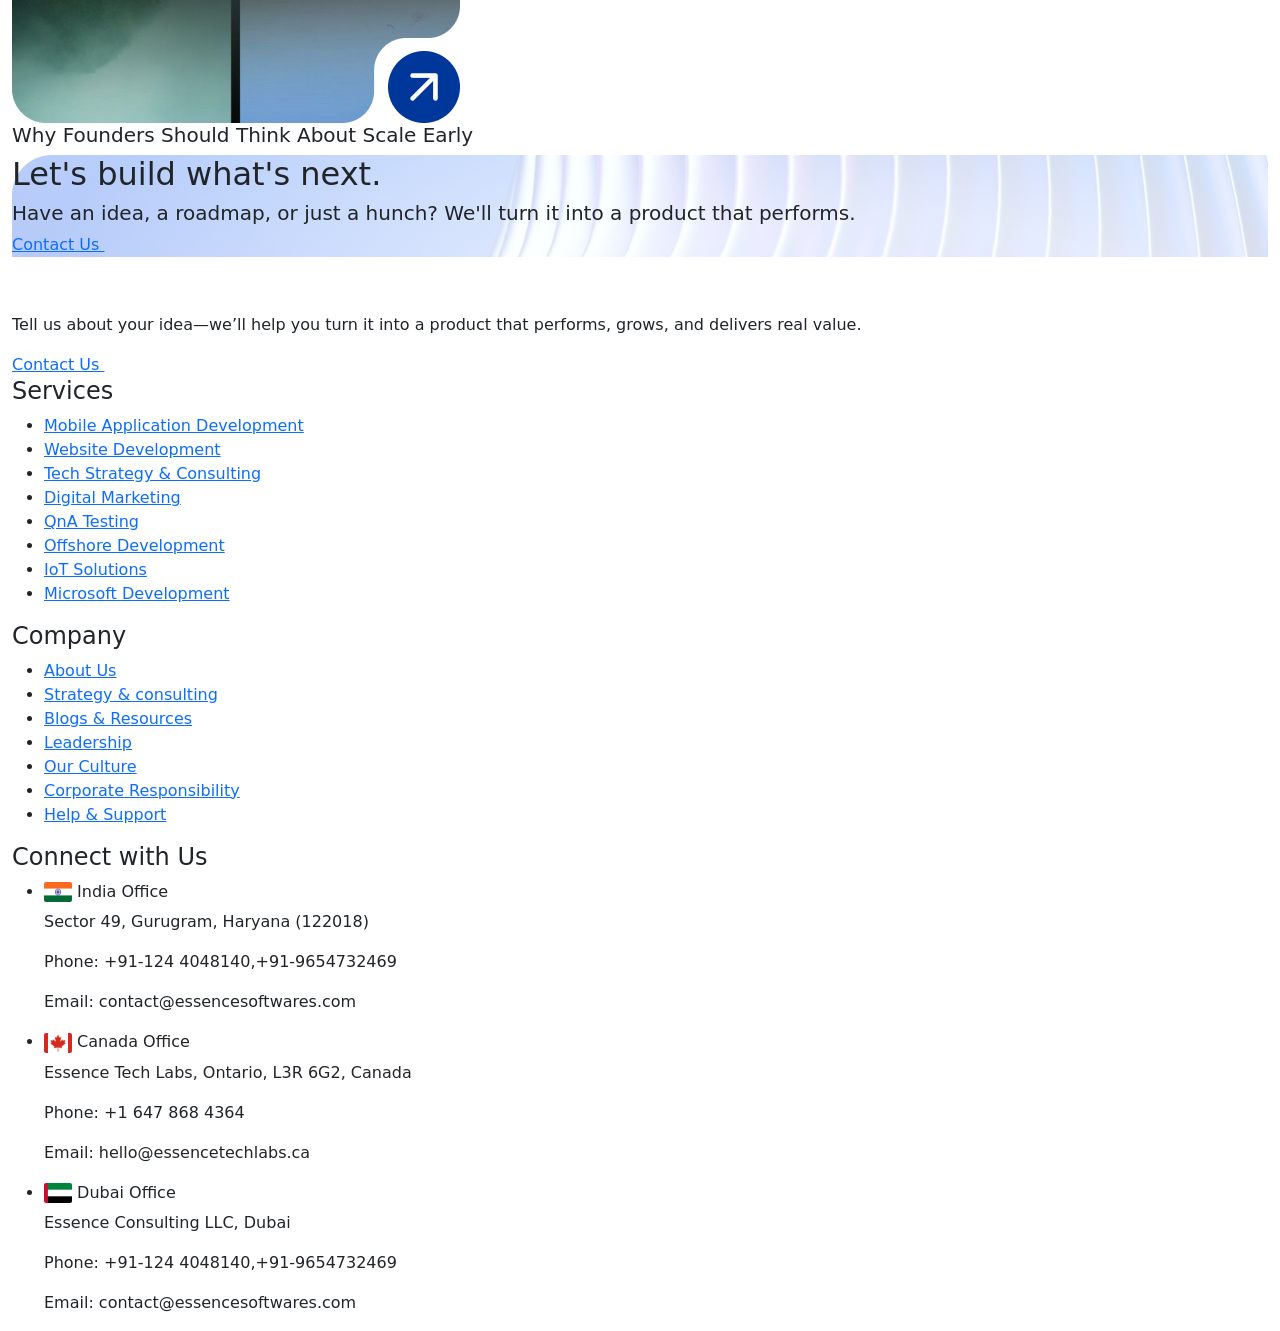
==== commit 0252c840: "fix:homepage responsive working under 840px" ====
--- a/index.html
+++ b/index.html
@@ -125,21 +125,21 @@
 
                     <div class="slide" style="background-image: url('./assets/images/banner-images/third.jpg')" data-index="2">
                         <div class="caption">
-                            <h2>Staff Augmentation</h2>
+                            <h2><span>Staff Augmentation</span></h2>
                             <p>Strengthen your team with the right expertise.</p>
                         </div>
                     </div>
 
                     <div class="slide" style="background-image: url('./assets/images/banner-images/fourth.jpg')" data-index="3">
                         <div class="caption">
-                            <h2>Staff Augmentation</h2>
+                            <h2><span>Staff Augmentation</span></h2>
                             <p>Strengthen your team with the right expertise.</p>
                         </div>
                     </div>
 
                     <div class="slide" style="background-image: url('./assets/images/banner-images/fifth.jpg')" data-index="2">
                         <div class="caption">
-                            <h2>Staff Augmentation</h2>
+                            <h2><span>Mobile App Development</span></h2>
                             <p>Strengthen your team with the right expertise.</p>
                         </div>
                     </div>
@@ -153,7 +153,6 @@
                     <button class="nav-item" data-index="3">SharePoint Implementation</button>
                     <button class="nav-item" data-index="4">Mobile App Development</button>
                 </div>
-
             </div>
         </div>
         <!-- carousel area -->
@@ -544,6 +543,13 @@
                         <div class="cardsInner">
                             <h5>How AI Is Reshaping Product Strategy</h5>
                             <p>A glimpse into the process where product teams are integrating AI earlier in the build process.</p>
+                            <!-- <div class="article-author">
+                                <div class="author-avatar">
+                                    <img src="./assets/images/icons/author-two.svg" alt="">
+                                    <img src="./assets/images/icons/author-two.svg" alt="">
+                                </div>
+                                <span>By Ishita, Kiara Sharma | 16th May '25</span>
+                            </div> -->
                         </div>
                     </div>
                 </div>
